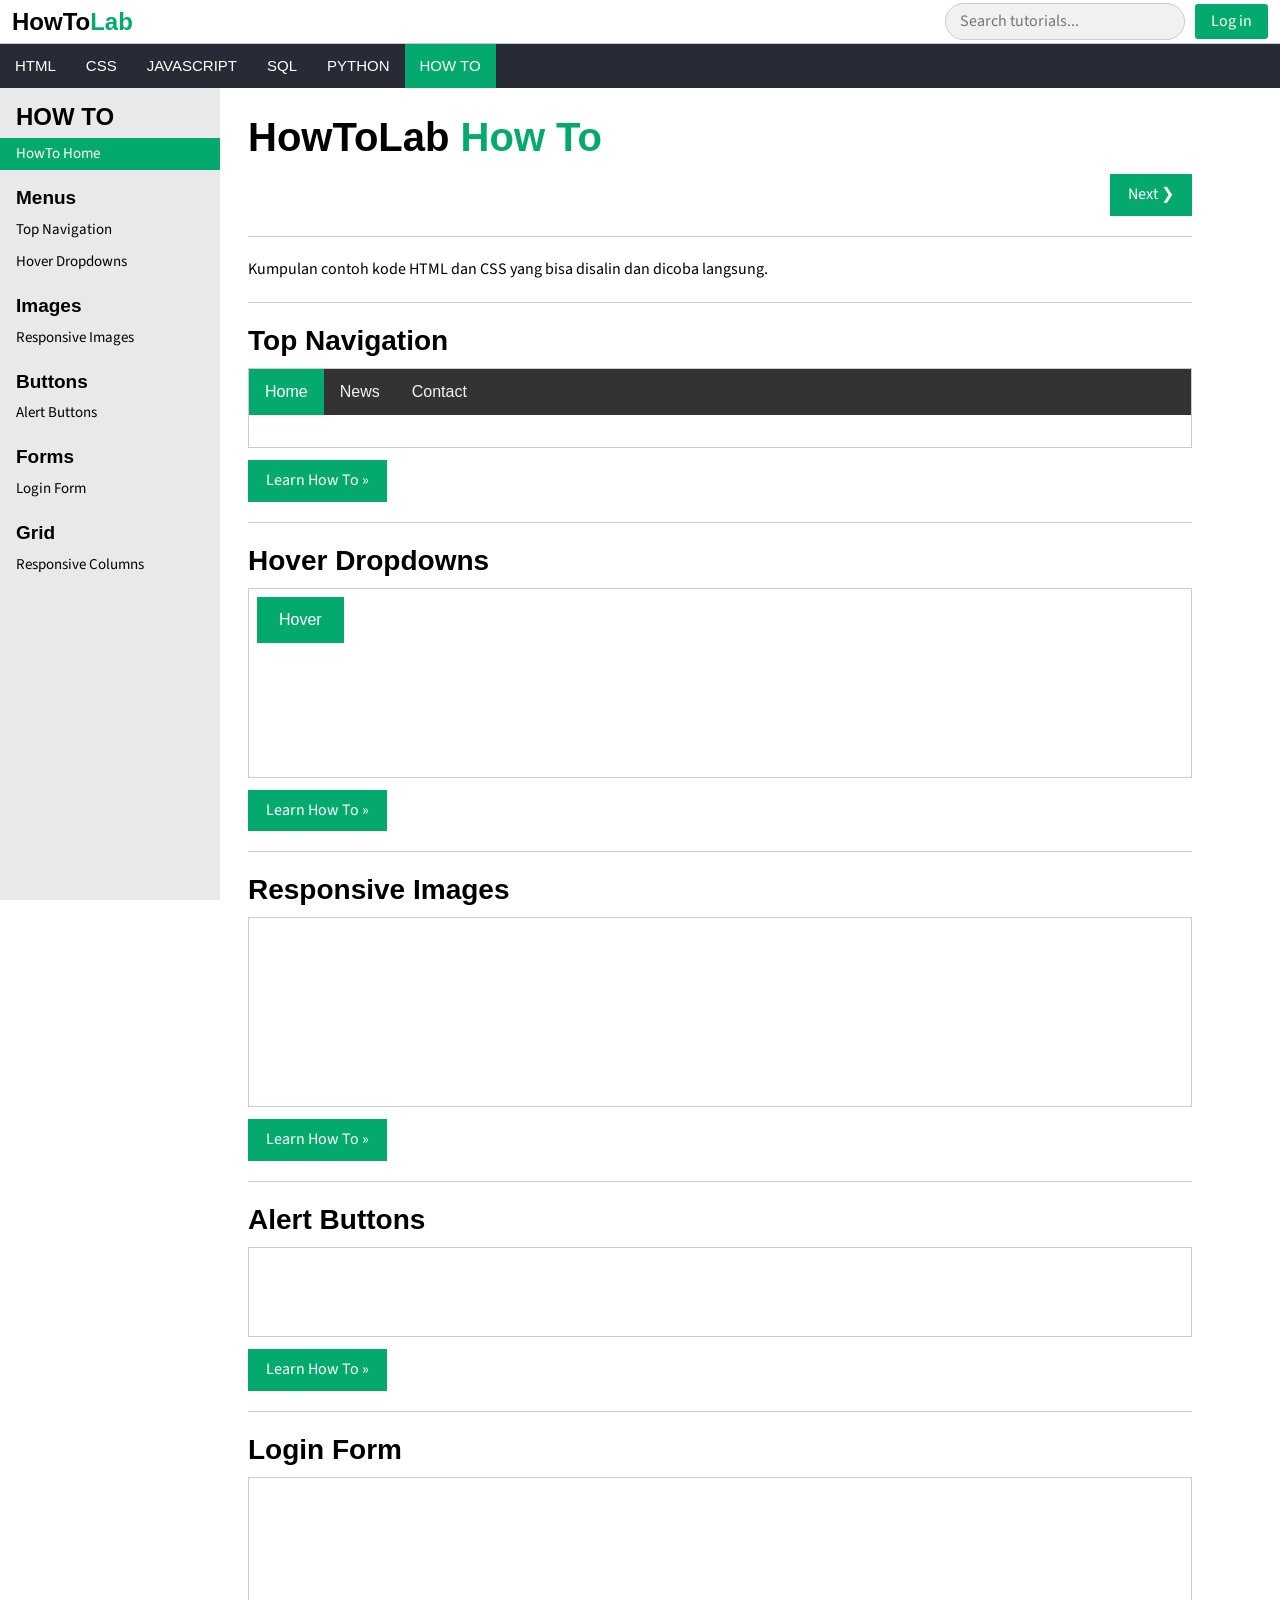
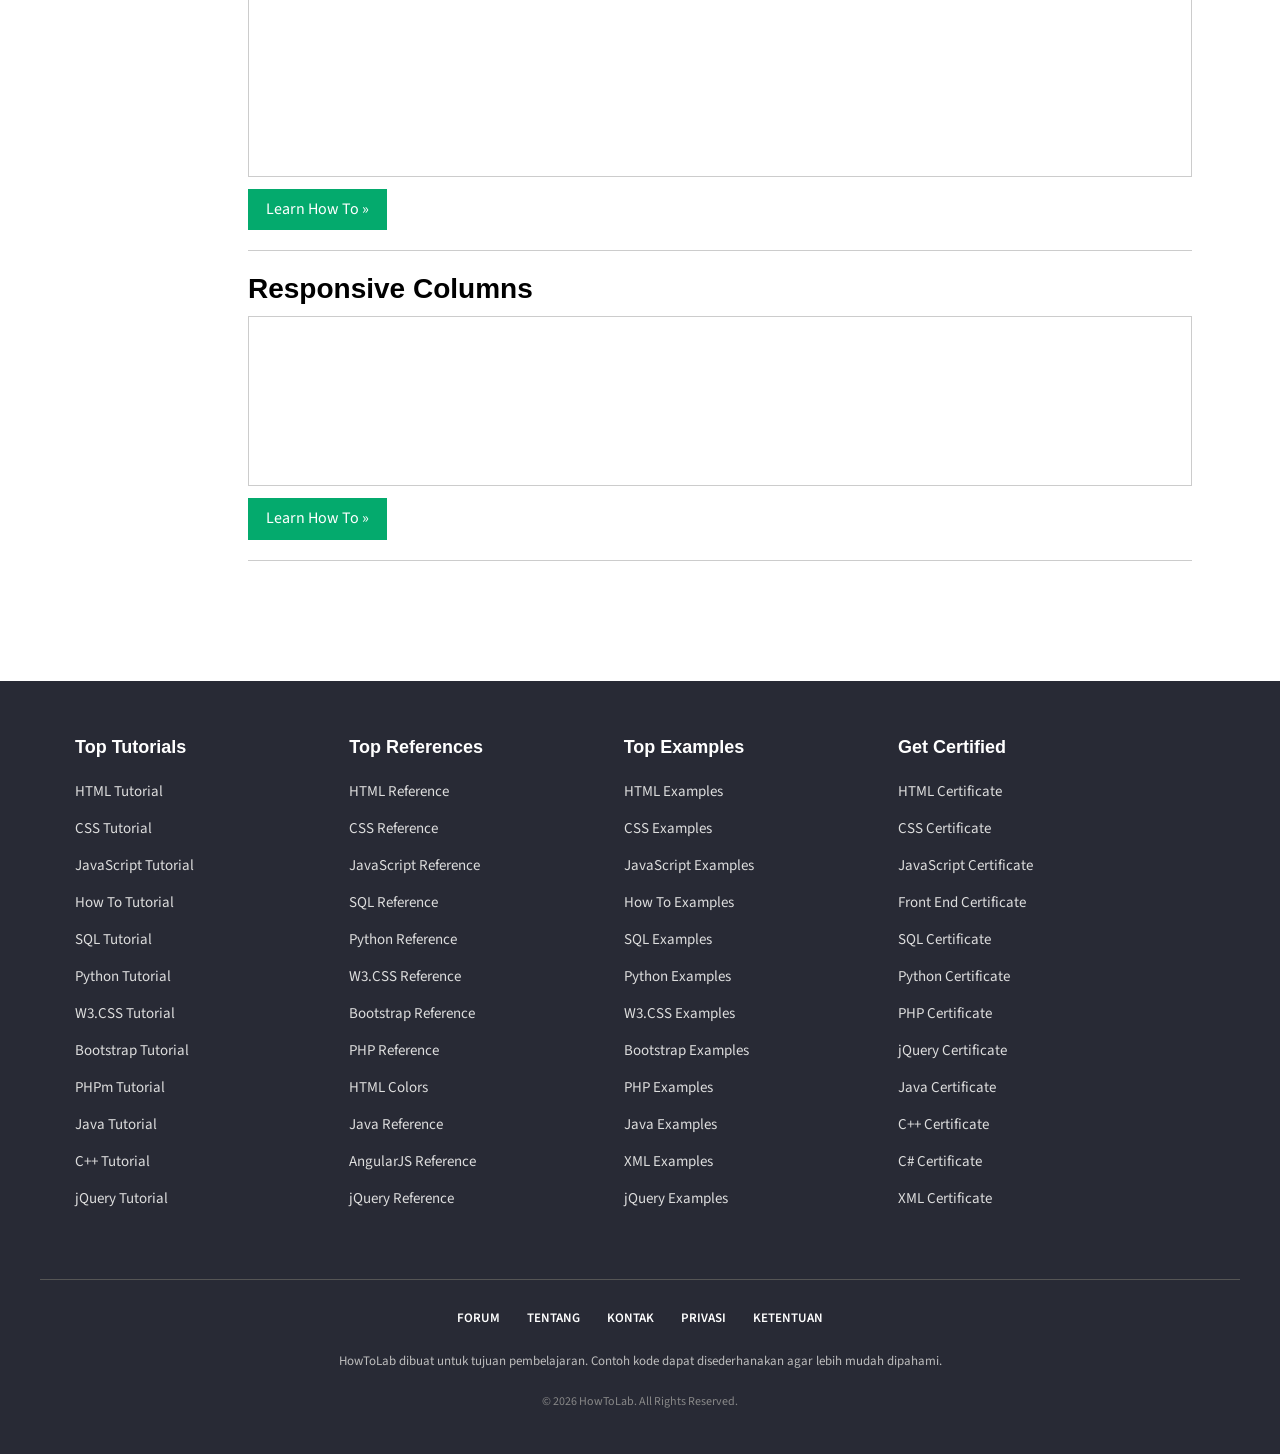
==== w3-howto-website/index.html @ 593ef673 "First File" ====
<!DOCTYPE html>
<html lang="id">
<head>
<meta charset="UTF-8">
<meta name="viewport" content="width=device-width, initial-scale=1">
<title>How To - HowToLab</title>
<link href="https://fonts.googleapis.com/css2?family=Source+Sans+Pro:wght@400;600;700&display=swap" rel="stylesheet">
<link rel="stylesheet" href="css/style.css">
</head>
<body>
<header class="topbar">
  <div class="brand-row">
    <button id="menuBtn" type="button" aria-label="Buka menu" aria-expanded="false">&#9776;</button>
    <a class="logo" href="index.html">HowTo<span>Lab</span></a>
    <input id="search" class="search" type="search" placeholder="Search tutorials..." aria-label="Search tutorials">
    <a class="login" href="pages/forms.html">Log in</a>
  </div>
  <nav class="nav-row" aria-label="Kategori"><a href="https://www.w3schools.com/html/" target="_blank" rel="noopener">HTML</a><a href="https://www.w3schools.com/css/" target="_blank" rel="noopener">CSS</a><a href="https://www.w3schools.com/js/" target="_blank" rel="noopener">JavaScript</a><a href="https://www.w3schools.com/sql/" target="_blank" rel="noopener">SQL</a><a href="https://www.w3schools.com/python/" target="_blank" rel="noopener">Python</a><a class="active" href="index.html">How To</a></nav>
</header>
<div class="layout">
<aside class="sidebar" aria-label="Daftar tutorial">
  <h2>HOW TO</h2>
  <a href="index.html" class=active>HowTo Home</a>
  <h3>Menus</h3>
  <a href="pages/navigation.html">Top Navigation</a>
  <a href="pages/menus.html">Hover Dropdowns</a>
  <h3>Images</h3>
  <a href="pages/images.html">Responsive Images</a>
  <h3>Buttons</h3>
  <a href="pages/buttons.html">Alert Buttons</a>
  <h3>Forms</h3>
  <a href="pages/forms.html">Login Form</a>
  <h3>Grid</h3>
  <a href="pages/responsive.html">Responsive Columns</a>
</aside>
<main>
<h1>HowToLab <span class="hl">How To</span></h1>
<div class="pn"><span></span><a class="btn" href="pages/navigation.html">Next &#10095;</a></div>
<hr>
<p>Kumpulan contoh kode HTML dan CSS yang bisa disalin dan dicoba langsung.</p>
<hr>
<section class="tut" data-title="Top Navigation Menus">
<h2><a href="pages/navigation.html">Top Navigation</a></h2>
<iframe sandbox="allow-scripts" title="Top Navigation" style="height:80px" loading="lazy" srcdoc="&lt;!DOCTYPE html&gt;
&lt;style&gt;
body{margin:0;font-family:Arial}
.topnav{background:#333;overflow:hidden}
.topnav a{float:left;color:#f2f2f2;padding:14px 16px;text-decoration:none}
.topnav a:hover{background:#ddd;color:#000}
.topnav a.active{background:#04AA6D;color:#fff}
&lt;/style&gt;
&lt;div class=&quot;topnav&quot;&gt;
  &lt;a class=&quot;active&quot; href=&quot;#&quot;&gt;Home&lt;/a&gt;
  &lt;a href=&quot;#&quot;&gt;News&lt;/a&gt;
  &lt;a href=&quot;#&quot;&gt;Contact&lt;/a&gt;
&lt;/div&gt;"></iframe>
<p><a class="btn" href="pages/navigation.html">Learn How To &raquo;</a></p>
<hr>
</section>
<section class="tut" data-title="Hover Dropdowns Menus">
<h2><a href="pages/menus.html">Hover Dropdowns</a></h2>
<iframe sandbox="allow-scripts" title="Hover Dropdowns" style="height:190px" loading="lazy" srcdoc="&lt;!DOCTYPE html&gt;
&lt;style&gt;
body{font-family:Arial}
.dd{position:relative;display:inline-block}
.dd button{background:#04AA6D;color:#fff;padding:14px 22px;border:0;font-size:16px}
.dd-menu{display:none;position:absolute;background:#f1f1f1;min-width:160px}
.dd-menu a{display:block;padding:12px 16px;color:#000;text-decoration:none}
.dd-menu a:hover{background:#ddd}
.dd:hover .dd-menu{display:block}
&lt;/style&gt;
&lt;div class=&quot;dd&quot;&gt;
  &lt;button&gt;Hover&lt;/button&gt;
  &lt;div class=&quot;dd-menu&quot;&gt;
    &lt;a href=&quot;#&quot;&gt;Link 1&lt;/a&gt;
    &lt;a href=&quot;#&quot;&gt;Link 2&lt;/a&gt;
    &lt;a href=&quot;#&quot;&gt;Link 3&lt;/a&gt;
  &lt;/div&gt;
&lt;/div&gt;"></iframe>
<p><a class="btn" href="pages/menus.html">Learn How To &raquo;</a></p>
<hr>
</section>
<section class="tut" data-title="Responsive Images Images">
<h2><a href="pages/images.html">Responsive Images</a></h2>
<iframe sandbox="allow-scripts" title="Responsive Images" style="height:190px" loading="lazy" srcdoc="&lt;!DOCTYPE html&gt;
&lt;style&gt;
.gallery{display:flex;flex-wrap:wrap;gap:8px}
.gallery img{flex:1 1 150px;max-width:100%;height:auto;border-radius:4px}
.gallery img:hover{opacity:.8}
&lt;/style&gt;
&lt;div class=&quot;gallery&quot;&gt;
  &lt;img src=&quot;data:image/svg+xml,%3Csvg xmlns=&#x27;http://www.w3.org/2000/svg&#x27; width=&#x27;300&#x27; height=&#x27;200&#x27;%3E%3Crect width=&#x27;300&#x27; height=&#x27;200&#x27; fill=&#x27;%2304AA6D&#x27;/%3E%3C/svg%3E&quot; alt=&quot;Hijau&quot;&gt;
  &lt;img src=&quot;data:image/svg+xml,%3Csvg xmlns=&#x27;http://www.w3.org/2000/svg&#x27; width=&#x27;300&#x27; height=&#x27;200&#x27;%3E%3Crect width=&#x27;300&#x27; height=&#x27;200&#x27; fill=&#x27;%232196F3&#x27;/%3E%3C/svg%3E&quot; alt=&quot;Biru&quot;&gt;
  &lt;img src=&quot;data:image/svg+xml,%3Csvg xmlns=&#x27;http://www.w3.org/2000/svg&#x27; width=&#x27;300&#x27; height=&#x27;200&#x27;%3E%3Crect width=&#x27;300&#x27; height=&#x27;200&#x27; fill=&#x27;%23ff9800&#x27;/%3E%3C/svg%3E&quot; alt=&quot;Oranye&quot;&gt;
&lt;/div&gt;"></iframe>
<p><a class="btn" href="pages/images.html">Learn How To &raquo;</a></p>
<hr>
</section>
<section class="tut" data-title="Alert Buttons Buttons">
<h2><a href="pages/buttons.html">Alert Buttons</a></h2>
<iframe sandbox="allow-scripts" title="Alert Buttons" style="height:90px" loading="lazy" srcdoc="&lt;!DOCTYPE html&gt;
&lt;style&gt;
.btn{border:0;color:#fff;padding:14px 28px;font-size:16px;cursor:pointer;border-radius:3px}
.success{background:#04AA6D}
.info{background:#2196F3}
.warning{background:#ff9800}
.danger{background:#f44336}
.default{background:#e7e7e7;color:#000}
.btn:hover{opacity:.8}
&lt;/style&gt;
&lt;button class=&quot;btn success&quot;&gt;Success&lt;/button&gt;
&lt;button class=&quot;btn info&quot;&gt;Info&lt;/button&gt;
&lt;button class=&quot;btn warning&quot;&gt;Warning&lt;/button&gt;
&lt;button class=&quot;btn danger&quot;&gt;Danger&lt;/button&gt;
&lt;button class=&quot;btn default&quot;&gt;Default&lt;/button&gt;"></iframe>
<p><a class="btn" href="pages/buttons.html">Learn How To &raquo;</a></p>
<hr>
</section>
<section class="tut" data-title="Login Form Forms">
<h2><a href="pages/forms.html">Login Form</a></h2>
<iframe sandbox="allow-scripts" title="Login Form" style="height:300px" loading="lazy" srcdoc="&lt;!DOCTYPE html&gt;
&lt;style&gt;
form{max-width:320px;font-family:Arial}
input{width:100%;padding:12px;margin:6px 0 12px;border:1px solid #ccc;box-sizing:border-box}
button{width:100%;background:#04AA6D;color:#fff;padding:14px;border:0;cursor:pointer}
button:hover{opacity:.8}
&lt;/style&gt;
&lt;form onsubmit=&quot;return false&quot;&gt;
  &lt;label&gt;Username&lt;/label&gt;
  &lt;input type=&quot;text&quot; placeholder=&quot;Enter Username&quot;&gt;
  &lt;label&gt;Password&lt;/label&gt;
  &lt;input type=&quot;password&quot; placeholder=&quot;Enter Password&quot;&gt;
  &lt;button&gt;Login&lt;/button&gt;
&lt;/form&gt;"></iframe>
<p><a class="btn" href="pages/forms.html">Learn How To &raquo;</a></p>
<hr>
</section>
<section class="tut" data-title="Responsive Columns Grid">
<h2><a href="pages/responsive.html">Responsive Columns</a></h2>
<iframe sandbox="allow-scripts" title="Responsive Columns" style="height:170px" loading="lazy" srcdoc="&lt;!DOCTYPE html&gt;
&lt;style&gt;
.row{display:flex;flex-wrap:wrap;gap:8px;font-family:Arial}
.col{flex:1 1 200px;background:#04AA6D;color:#fff;padding:24px;text-align:center}
@media (max-width:500px){.col{flex-basis:100%}}
&lt;/style&gt;
&lt;div class=&quot;row&quot;&gt;
  &lt;div class=&quot;col&quot;&gt;Column 1&lt;/div&gt;
  &lt;div class=&quot;col&quot;&gt;Column 2&lt;/div&gt;
  &lt;div class=&quot;col&quot;&gt;Column 3&lt;/div&gt;
&lt;/div&gt;"></iframe>
<p><a class="btn" href="pages/responsive.html">Learn How To &raquo;</a></p>
<hr>
</section>
<p id="none" hidden>Tidak ada tutorial yang cocok dengan pencarian Anda.</p>
</main>
</div>
<footer>
  <footer class="main-footer">
  
    <div class="footer-container">
  
      <!-- Kolom 1 -->
      <div class="footer-column">
        <h3>Top Tutorials</h3>
        <a href="#">HTML Tutorial</a>
        <a href="#">CSS Tutorial</a>
        <a href="#">JavaScript Tutorial</a>
        <a href="#">How To Tutorial</a>
        <a href="#">SQL Tutorial</a>
        <a href="#">Python Tutorial</a>
        <a href="#">W3.CSS Tutorial</a>
        <a href="#">Bootstrap Tutorial</a>
        <a href="#">PHPm Tutorial</a>
        <a href="#">Java Tutorial</a>
        <a href="#">C++ Tutorial</a>
        <a href="#">jQuery Tutorial</a>
      </div>
  
      <!-- Kolom 2 -->
      <div class="footer-column">
        <h3>Top References</h3>
        <a href="#">HTML Reference</a>
        <a href="#">CSS Reference</a>
        <a href="#">JavaScript Reference</a>
        <a href="#">SQL Reference</a>
        <a href="#">Python Reference</a>
        <a href="#">W3.CSS Reference</a>
        <a href="#">Bootstrap Reference</a>
        <a href="#">PHP Reference</a>
        <a href="#">HTML Colors</a>
        <a href="#">Java Reference</a>
        <a href="#">AngularJS Reference</a>
        <a href="#">jQuery Reference</a>
      </div>
  
      <!-- Kolom 3 -->
      <div class="footer-column">
        <h3>Top Examples</h3>
        <a href="#">HTML Examples</a>
        <a href="#">CSS Examples</a>
        <a href="#">JavaScript Examples</a>
        <a href="#">How To Examples</a>
        <a href="#">SQL Examples</a>
        <a href="#">Python Examples</a>
        <a href="#">W3.CSS Examples</a>
        <a href="#">Bootstrap Examples</a>
        <a href="#">PHP Examples</a>
        <a href="#">Java Examples</a>
        <a href="#">XML Examples</a>
        <a href="#">jQuery Examples</a>
      </div>
  
      <!-- Kolom 4 -->
      <div class="footer-column about-column">
        <h3>Get Certified</h3>
        <a href="#">HTML Certificate</a>
        <a href="#">CSS Certificate</a>
        <a href="#">JavaScript Certificate </a>
        <a href="#">Front End Certificate</a>
        <a href="#">SQL Certificate</a>
        <a href="#">Python Certificate</a>
        <a href="#">PHP Certificate</a>
        <a href="#">jQuery Certificate</a>
        <a href="#">Java Certificate</a>
        <a href="#">C++ Certificate</a>
        <a href="#">C# Certificate</a>
        <a href="#">XML Certificate</a>
        </div>
      </div>
  
    </div>
  
  
    <!-- Footer bawah -->
    <div class="footer-bottom">
  
      <div class="footer-links">
        <a href="#">FORUM</a>
        <a href="#">TENTANG</a>
        <a href="#">KONTAK</a>
        <a href="#">PRIVASI</a>
        <a href="#">KETENTUAN</a>
      </div>
  
      <p>
        HowToLab dibuat untuk tujuan pembelajaran.
        Contoh kode dapat disederhanakan agar lebih mudah dipahami.
      </p>
  
      <p class="copyright">
        © 2026 HowToLab. All Rights Reserved.
      </p>
  
    </div>
  
  </footer>
</footer>
<script src="js/script.js"></script>
</body>
</html>
---- w3-howto-website/css/style.css ----
/* ===== Variabel desain (ubah di sini) ===== */
:root{
  --green:#04AA6D; --dark:#282A35; --gray:#E7E9EB; --border:#ccc;
  --bar-h:44px; --side-w:220px;
  --font:"Source Sans Pro",Verdana,sans-serif;
  --head:"Segoe UI",Arial,sans-serif;
  --mono:Consolas,"Courier New",monospace;
}
*{box-sizing:border-box}
[hidden]{display:none!important}
body{margin:0;font:16px/1.6 var(--font);color:#000;background:#fff}
a{color:var(--green)}
h1,h2,h3{font-family:var(--head);line-height:1.25}
h1{font-size:40px;margin:16px 0 12px}
h2{font-size:28px;margin:20px 0 10px}
h3{font-size:20px;margin:12px 0 8px}
h2 a{color:#000;text-decoration:none}
hr{border:0;border-top:1px solid var(--border);margin:20px 0}
.hl{color:var(--green)}

/* ===== Header: baris logo + navbar gelap ===== */
.topbar{position:sticky;top:0;z-index:50}
.brand-row{display:flex;align-items:center;gap:10px;height:var(--bar-h);padding:0 12px;background:#fff;border-bottom:1px solid var(--border)}
.logo{font:700 24px var(--head);color:#000;text-decoration:none}
.logo span{color:var(--green)}
#menuBtn{display:none;background:none;border:0;font-size:24px;cursor:pointer;padding:4px 8px}
.search{margin-left:auto;width:240px;padding:5px 14px;border:1px solid var(--border);border-radius:20px;background:#f1f1f1;font:inherit}
.search:focus{outline:2px solid var(--green);background:#fff}
.login{background:var(--green);color:#fff;padding:5px 16px;text-decoration:none;border-radius:3px}
.login:hover{background:#000}
.nav-row{display:flex;height:var(--bar-h);background:var(--dark);overflow-x:auto;white-space:nowrap}
.nav-row a{color:#fff;padding:0 15px;font:15px/var(--bar-h) Verdana,sans-serif;text-transform:uppercase;text-decoration:none}
.nav-row a:hover{background:#ccc;color:#000}
.nav-row a.active{background:var(--green);color:#fff}

/* ===== Layout: sidebar + konten ===== */
.layout{display:flex;align-items:flex-start}
.sidebar{flex:0 0 var(--side-w);width:var(--side-w);position:sticky;top:calc(var(--bar-h) * 2);height:calc(100vh - var(--bar-h) * 2);overflow-y:auto;background:var(--gray);padding:8px 0 24px}
.sidebar h2{margin:0;padding:6px 16px;font-size:24px}
.sidebar h3{margin:14px 0 2px;padding:2px 16px;font-size:19px}
.sidebar a{display:block;padding:4px 16px;color:#000;text-decoration:none;font-size:15px}
.sidebar a:hover{background:#ccc}
.sidebar a.active{background:var(--green);color:#fff}
main{flex:1;min-width:0;max-width:1000px;padding:8px 28px 40px}
.pn{display:flex;justify-content:space-between;gap:8px;min-height:38px}

/* ===== Tombol ===== */
.btn{display:inline-block;background:var(--green);color:#fff;border:0;padding:8px 18px;font:inherit;text-decoration:none;cursor:pointer}
.btn:hover{background:#000}

/* ===== Contoh kode ===== */
.example{background:var(--gray);padding:1px 16px 16px;margin:16px 0}
pre{margin:0 0 12px;padding:12px 16px;background:#fff;border-left:4px solid var(--green);overflow:auto;max-width:100%;font:15px/1.5 var(--mono)}
code{font-family:var(--mono)}
.editor textarea{width:100%;height:240px;padding:8px;border:1px solid var(--border);font:15px/1.4 var(--mono)}
.example iframe,.tut iframe{width:100%;border:1px solid var(--border);background:#fff;display:block}
.tut p{margin:12px 0 0}

/* ===== Footer ===== */
/* ================================
   FOOTER
================================ */

.main-footer {
  background: #282a35;
  color: #f1f1f1;
  margin-top: 60px;
  padding-top: 55px;
}


/* Container utama */

.footer-container {
  max-width: 1200px;
  margin: auto;
  padding: 0 35px 55px;

  display: grid;
  grid-template-columns:
    1fr 1fr 1fr 1.4fr;

  gap: 55px;
}


/* Judul kolom */

.footer-column h3 {
  font-size: 18px;
  font-weight: 700;
  margin: 0 0 22px;
  color: #ffffff;
}


/* Link */

.footer-column a {
  display: block;

  color: #dddddd;
  text-decoration: none;

  font-size: 15px;

  margin-bottom: 13px;

  transition: 0.2s;
}


.footer-column a:hover {
  color: #04aa6d;
  text-decoration: underline;
}


/* Tentang */

.about-column p {
  color: #d5d5d5;

  font-size: 15px;

  line-height: 1.7;

  margin: 0;

  max-width: 330px;
}


/* Social media */

.social-links {
  display: flex;

  gap: 10px;

  margin-top: 25px;
}


.social-links a {
  width: 38px;
  height: 38px;

  display: flex;
  align-items: center;
  justify-content: center;

  background: #3a3d4a;

  border-radius: 4px;

  color: white;

  font-size: 18px;

  margin: 0;

  text-decoration: none;
}


.social-links a:hover {
  background: #04aa6d;

  color: white;

  text-decoration: none;
}


/* Garis */

.footer-bottom {
  border-top: 1px solid #555;

  max-width: 1200px;

  margin: auto;

  padding: 25px 35px 35px;

  text-align: center;
}


/* Link bagian bawah */

.footer-links {
  margin-bottom: 20px;
}


.footer-links a {
  color: #ffffff;

  font-size: 13px;

  text-decoration: none;

  margin: 0 12px;

  font-weight: 600;
}


.footer-links a:hover {
  color: #04aa6d;
}


/* Deskripsi */

.footer-bottom p {
  color: #bdbdbd;

  font-size: 13px;

  line-height: 1.6;

  margin: 8px auto;

  max-width: 750px;
}


/* Copyright */

.footer-bottom .copyright {
  margin-top: 20px;

  color: #888;

  font-size: 12px;
}


/* ================================
   RESPONSIVE
================================ */

@media (max-width: 900px) {

  .footer-container {
    grid-template-columns: 1fr 1fr;

    gap: 40px;
  }

}


@media (max-width: 600px) {

  .footer-container {
    grid-template-columns: 1fr;

    padding-left: 25px;
    padding-right: 25px;
  }


  .footer-bottom {
    padding-left: 20px;
    padding-right: 20px;
  }


  .footer-links a {
    display: inline-block;

    margin: 5px 8px;
  }

}

/* ===== Responsif (tablet & smartphone) ===== */
@media (max-width:768px){
  #menuBtn{display:block}
  .search{width:140px}
  .login{display:none}
  .sidebar{position:fixed;top:calc(var(--bar-h) * 2);bottom:0;left:-100%;height:auto;width:80%;max-width:300px;z-index:40;transition:left .2s}
  .menu-open .sidebar{left:0}
  main{padding:8px 16px 32px}
  h1{font-size:32px}
  .btn{padding:10px 16px}
}
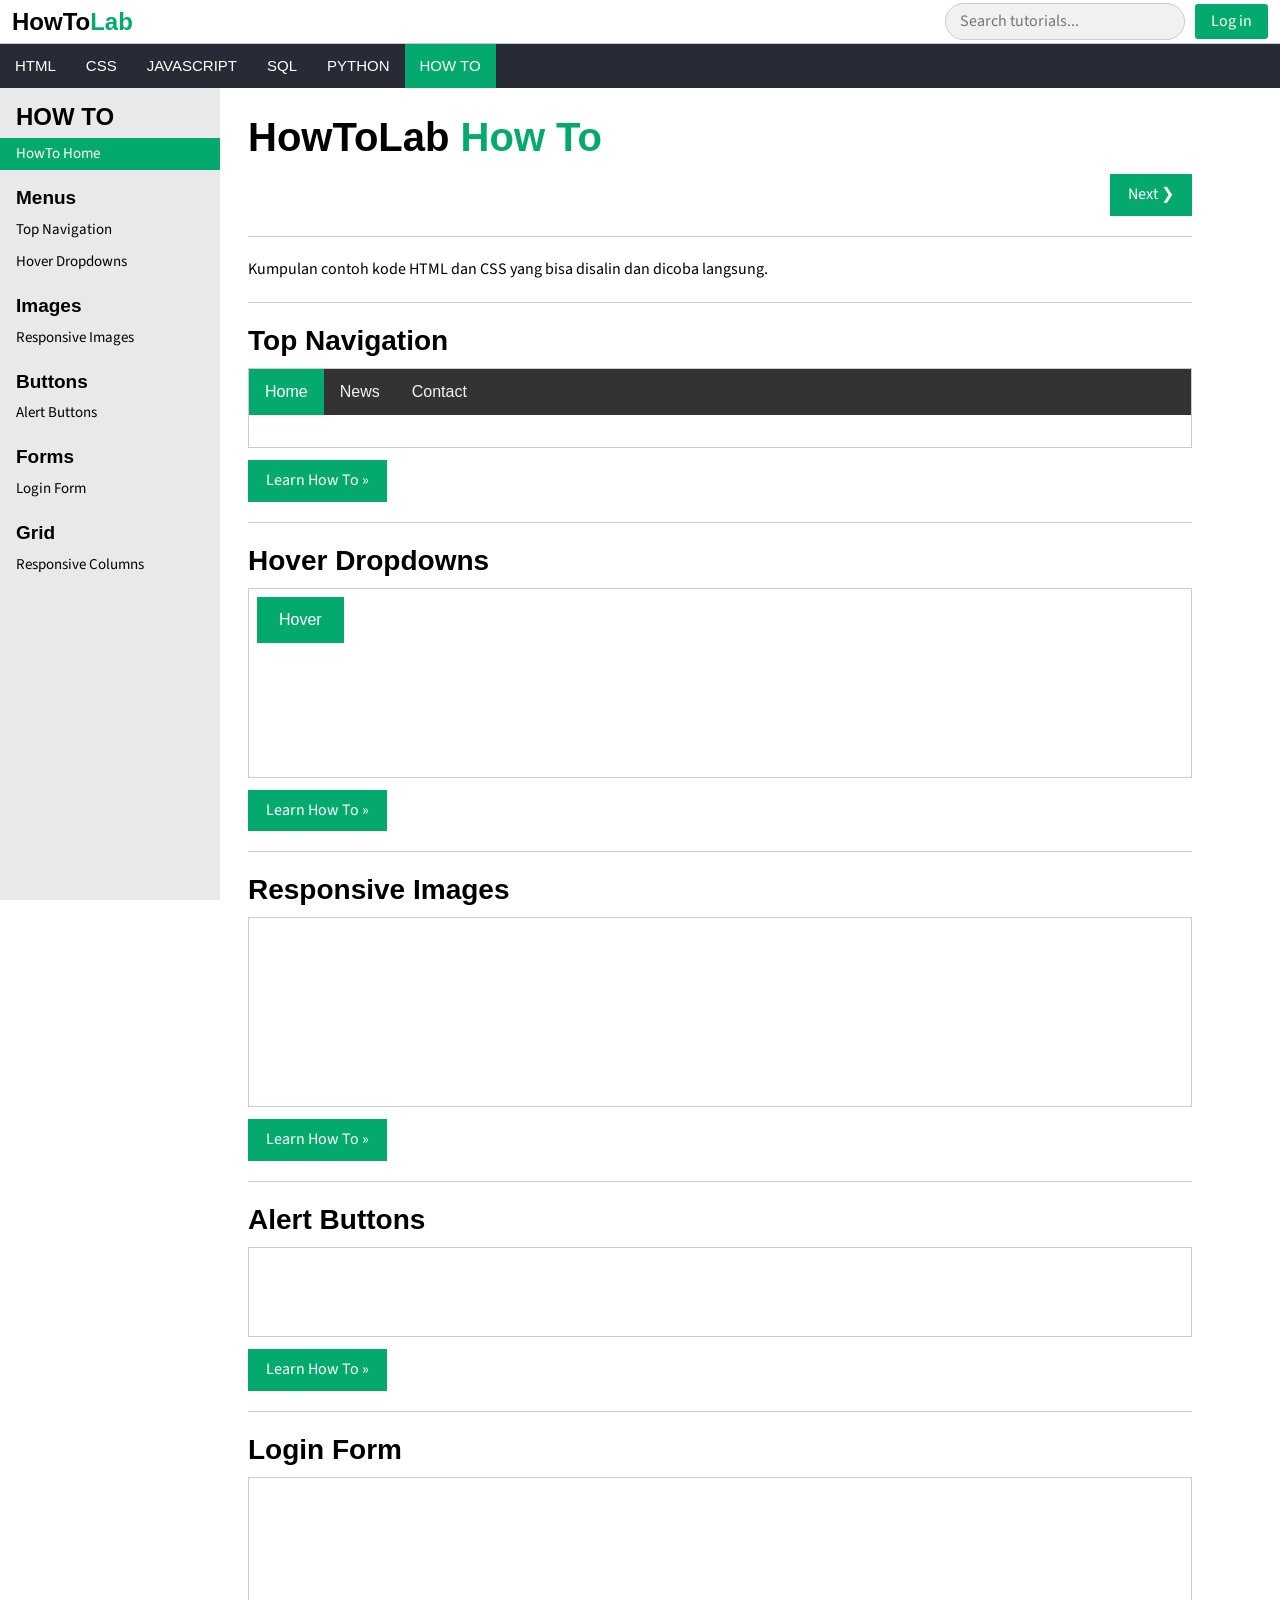
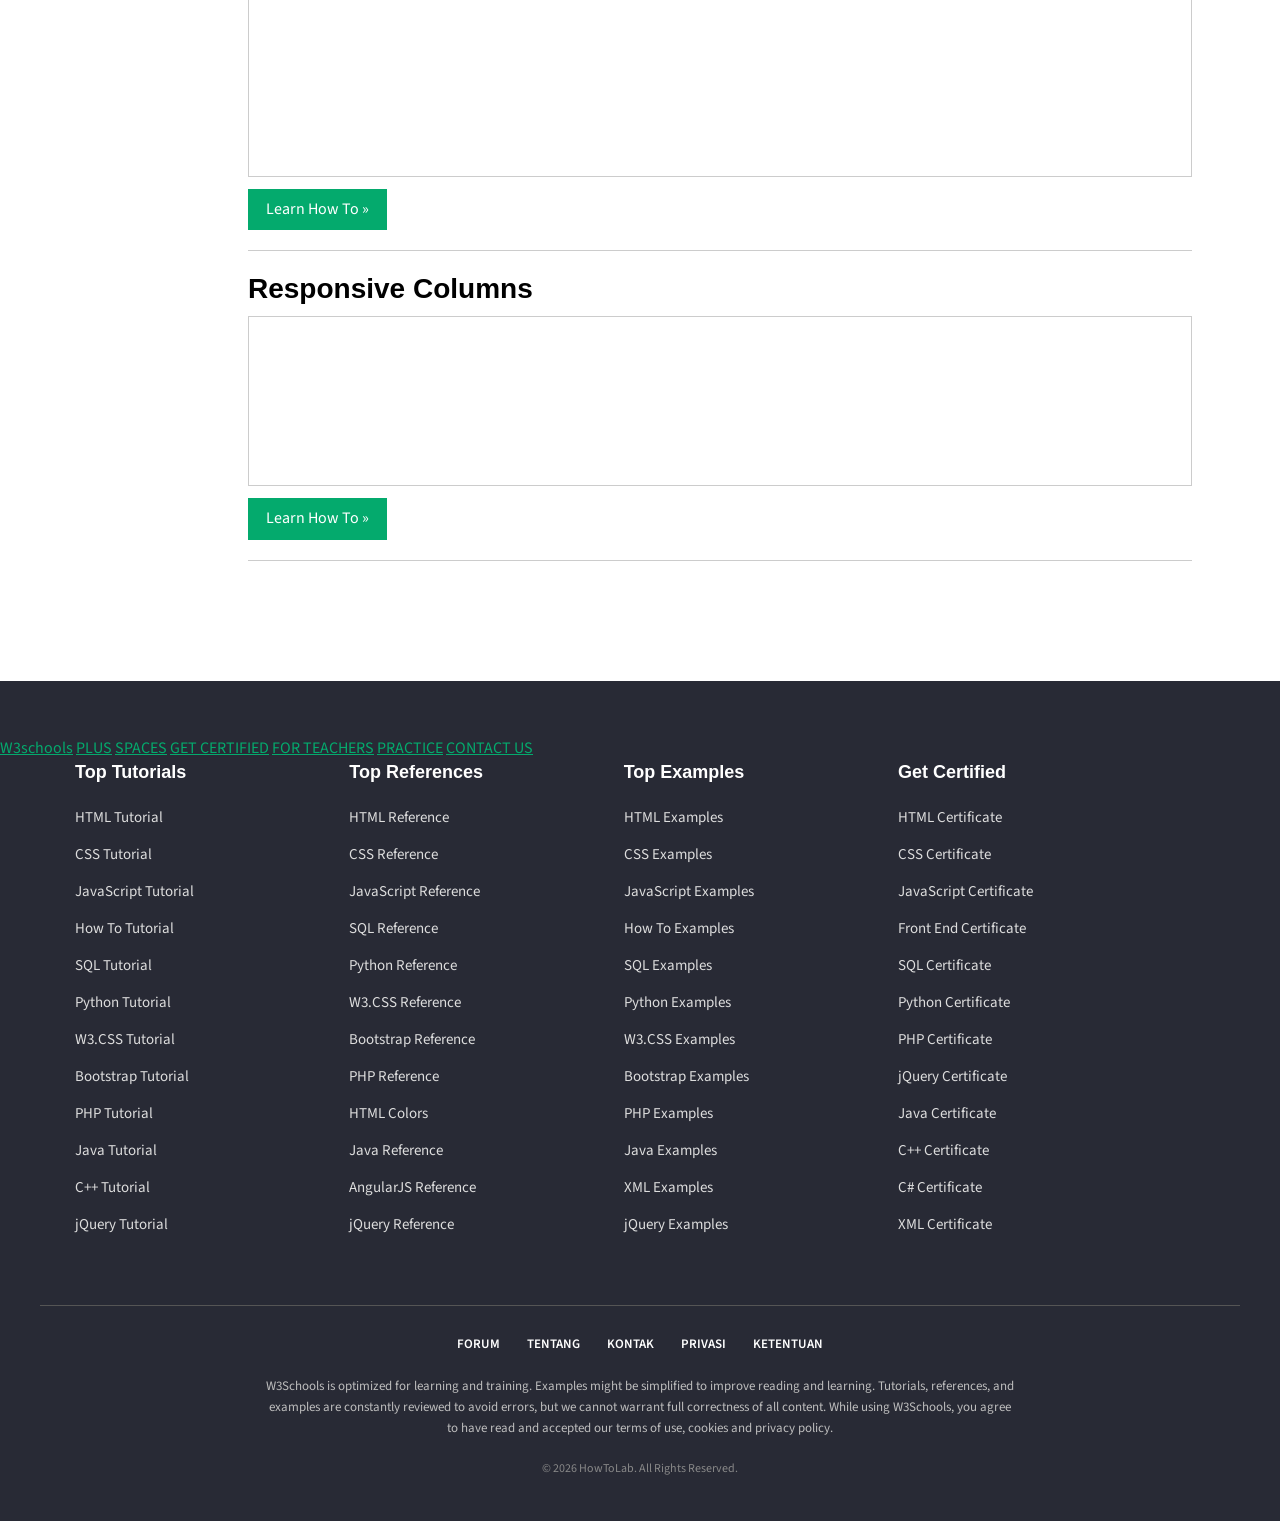
==== commit 0d3b893c: "perubahan footer" ====
--- a/w3-howto-website/index.html
+++ b/w3-howto-website/index.html
@@ -1,47 +1,54 @@
 <!DOCTYPE html>
 <html lang="id">
+
 <head>
-<meta charset="UTF-8">
-<meta name="viewport" content="width=device-width, initial-scale=1">
-<title>How To - HowToLab</title>
-<link href="https://fonts.googleapis.com/css2?family=Source+Sans+Pro:wght@400;600;700&display=swap" rel="stylesheet">
-<link rel="stylesheet" href="css/style.css">
+  <meta charset="UTF-8">
+  <meta name="viewport" content="width=device-width, initial-scale=1">
+  <title>How To - HowToLab</title>
+  <link href="https://fonts.googleapis.com/css2?family=Source+Sans+Pro:wght@400;600;700&display=swap" rel="stylesheet">
+  <link rel="stylesheet" href="css/style.css">
 </head>
+
 <body>
-<header class="topbar">
-  <div class="brand-row">
-    <button id="menuBtn" type="button" aria-label="Buka menu" aria-expanded="false">&#9776;</button>
-    <a class="logo" href="index.html">HowTo<span>Lab</span></a>
-    <input id="search" class="search" type="search" placeholder="Search tutorials..." aria-label="Search tutorials">
-    <a class="login" href="pages/forms.html">Log in</a>
-  </div>
-  <nav class="nav-row" aria-label="Kategori"><a href="https://www.w3schools.com/html/" target="_blank" rel="noopener">HTML</a><a href="https://www.w3schools.com/css/" target="_blank" rel="noopener">CSS</a><a href="https://www.w3schools.com/js/" target="_blank" rel="noopener">JavaScript</a><a href="https://www.w3schools.com/sql/" target="_blank" rel="noopener">SQL</a><a href="https://www.w3schools.com/python/" target="_blank" rel="noopener">Python</a><a class="active" href="index.html">How To</a></nav>
-</header>
-<div class="layout">
-<aside class="sidebar" aria-label="Daftar tutorial">
-  <h2>HOW TO</h2>
-  <a href="index.html" class=active>HowTo Home</a>
-  <h3>Menus</h3>
-  <a href="pages/navigation.html">Top Navigation</a>
-  <a href="pages/menus.html">Hover Dropdowns</a>
-  <h3>Images</h3>
-  <a href="pages/images.html">Responsive Images</a>
-  <h3>Buttons</h3>
-  <a href="pages/buttons.html">Alert Buttons</a>
-  <h3>Forms</h3>
-  <a href="pages/forms.html">Login Form</a>
-  <h3>Grid</h3>
-  <a href="pages/responsive.html">Responsive Columns</a>
-</aside>
-<main>
-<h1>HowToLab <span class="hl">How To</span></h1>
-<div class="pn"><span></span><a class="btn" href="pages/navigation.html">Next &#10095;</a></div>
-<hr>
-<p>Kumpulan contoh kode HTML dan CSS yang bisa disalin dan dicoba langsung.</p>
-<hr>
-<section class="tut" data-title="Top Navigation Menus">
-<h2><a href="pages/navigation.html">Top Navigation</a></h2>
-<iframe sandbox="allow-scripts" title="Top Navigation" style="height:80px" loading="lazy" srcdoc="&lt;!DOCTYPE html&gt;
+  <header class="topbar">
+    <div class="brand-row">
+      <button id="menuBtn" type="button" aria-label="Buka menu" aria-expanded="false">&#9776;</button>
+      <a class="logo" href="index.html">HowTo<span>Lab</span></a>
+      <input id="search" class="search" type="search" placeholder="Search tutorials..." aria-label="Search tutorials">
+      <a class="login" href="pages/forms.html">Log in</a>
+    </div>
+    <nav class="nav-row" aria-label="Kategori"><a href="https://www.w3schools.com/html/" target="_blank"
+        rel="noopener">HTML</a><a href="https://www.w3schools.com/css/" target="_blank" rel="noopener">CSS</a><a
+        href="https://www.w3schools.com/js/" target="_blank" rel="noopener">JavaScript</a><a
+        href="https://www.w3schools.com/sql/" target="_blank" rel="noopener">SQL</a><a
+        href="https://www.w3schools.com/python/" target="_blank" rel="noopener">Python</a><a class="active"
+        href="index.html">How To</a></nav>
+  </header>
+  <div class="layout">
+    <aside class="sidebar" aria-label="Daftar tutorial">
+      <h2>HOW TO</h2>
+      <a href="index.html" class=active>HowTo Home</a>
+      <h3>Menus</h3>
+      <a href="pages/navigation.html">Top Navigation</a>
+      <a href="pages/menus.html">Hover Dropdowns</a>
+      <h3>Images</h3>
+      <a href="pages/images.html">Responsive Images</a>
+      <h3>Buttons</h3>
+      <a href="pages/buttons.html">Alert Buttons</a>
+      <h3>Forms</h3>
+      <a href="pages/forms.html">Login Form</a>
+      <h3>Grid</h3>
+      <a href="pages/responsive.html">Responsive Columns</a>
+    </aside>
+    <main>
+      <h1>HowToLab <span class="hl">How To</span></h1>
+      <div class="pn"><span></span><a class="btn" href="pages/navigation.html">Next &#10095;</a></div>
+      <hr>
+      <p>Kumpulan contoh kode HTML dan CSS yang bisa disalin dan dicoba langsung.</p>
+      <hr>
+      <section class="tut" data-title="Top Navigation Menus">
+        <h2><a href="pages/navigation.html">Top Navigation</a></h2>
+        <iframe sandbox="allow-scripts" title="Top Navigation" style="height:80px" loading="lazy" srcdoc="&lt;!DOCTYPE html&gt;
 &lt;style&gt;
 body{margin:0;font-family:Arial}
 .topnav{background:#333;overflow:hidden}
@@ -54,12 +61,12 @@
   &lt;a href=&quot;#&quot;&gt;News&lt;/a&gt;
   &lt;a href=&quot;#&quot;&gt;Contact&lt;/a&gt;
 &lt;/div&gt;"></iframe>
-<p><a class="btn" href="pages/navigation.html">Learn How To &raquo;</a></p>
-<hr>
-</section>
-<section class="tut" data-title="Hover Dropdowns Menus">
-<h2><a href="pages/menus.html">Hover Dropdowns</a></h2>
-<iframe sandbox="allow-scripts" title="Hover Dropdowns" style="height:190px" loading="lazy" srcdoc="&lt;!DOCTYPE html&gt;
+        <p><a class="btn" href="pages/navigation.html">Learn How To &raquo;</a></p>
+        <hr>
+      </section>
+      <section class="tut" data-title="Hover Dropdowns Menus">
+        <h2><a href="pages/menus.html">Hover Dropdowns</a></h2>
+        <iframe sandbox="allow-scripts" title="Hover Dropdowns" style="height:190px" loading="lazy" srcdoc="&lt;!DOCTYPE html&gt;
 &lt;style&gt;
 body{font-family:Arial}
 .dd{position:relative;display:inline-block}
@@ -77,12 +84,12 @@
     &lt;a href=&quot;#&quot;&gt;Link 3&lt;/a&gt;
   &lt;/div&gt;
 &lt;/div&gt;"></iframe>
-<p><a class="btn" href="pages/menus.html">Learn How To &raquo;</a></p>
-<hr>
-</section>
-<section class="tut" data-title="Responsive Images Images">
-<h2><a href="pages/images.html">Responsive Images</a></h2>
-<iframe sandbox="allow-scripts" title="Responsive Images" style="height:190px" loading="lazy" srcdoc="&lt;!DOCTYPE html&gt;
+        <p><a class="btn" href="pages/menus.html">Learn How To &raquo;</a></p>
+        <hr>
+      </section>
+      <section class="tut" data-title="Responsive Images Images">
+        <h2><a href="pages/images.html">Responsive Images</a></h2>
+        <iframe sandbox="allow-scripts" title="Responsive Images" style="height:190px" loading="lazy" srcdoc="&lt;!DOCTYPE html&gt;
 &lt;style&gt;
 .gallery{display:flex;flex-wrap:wrap;gap:8px}
 .gallery img{flex:1 1 150px;max-width:100%;height:auto;border-radius:4px}
@@ -93,12 +100,12 @@
   &lt;img src=&quot;data:image/svg+xml,%3Csvg xmlns=&#x27;http://www.w3.org/2000/svg&#x27; width=&#x27;300&#x27; height=&#x27;200&#x27;%3E%3Crect width=&#x27;300&#x27; height=&#x27;200&#x27; fill=&#x27;%232196F3&#x27;/%3E%3C/svg%3E&quot; alt=&quot;Biru&quot;&gt;
   &lt;img src=&quot;data:image/svg+xml,%3Csvg xmlns=&#x27;http://www.w3.org/2000/svg&#x27; width=&#x27;300&#x27; height=&#x27;200&#x27;%3E%3Crect width=&#x27;300&#x27; height=&#x27;200&#x27; fill=&#x27;%23ff9800&#x27;/%3E%3C/svg%3E&quot; alt=&quot;Oranye&quot;&gt;
 &lt;/div&gt;"></iframe>
-<p><a class="btn" href="pages/images.html">Learn How To &raquo;</a></p>
-<hr>
-</section>
-<section class="tut" data-title="Alert Buttons Buttons">
-<h2><a href="pages/buttons.html">Alert Buttons</a></h2>
-<iframe sandbox="allow-scripts" title="Alert Buttons" style="height:90px" loading="lazy" srcdoc="&lt;!DOCTYPE html&gt;
+        <p><a class="btn" href="pages/images.html">Learn How To &raquo;</a></p>
+        <hr>
+      </section>
+      <section class="tut" data-title="Alert Buttons Buttons">
+        <h2><a href="pages/buttons.html">Alert Buttons</a></h2>
+        <iframe sandbox="allow-scripts" title="Alert Buttons" style="height:90px" loading="lazy" srcdoc="&lt;!DOCTYPE html&gt;
 &lt;style&gt;
 .btn{border:0;color:#fff;padding:14px 28px;font-size:16px;cursor:pointer;border-radius:3px}
 .success{background:#04AA6D}
@@ -113,12 +120,12 @@
 &lt;button class=&quot;btn warning&quot;&gt;Warning&lt;/button&gt;
 &lt;button class=&quot;btn danger&quot;&gt;Danger&lt;/button&gt;
 &lt;button class=&quot;btn default&quot;&gt;Default&lt;/button&gt;"></iframe>
-<p><a class="btn" href="pages/buttons.html">Learn How To &raquo;</a></p>
-<hr>
-</section>
-<section class="tut" data-title="Login Form Forms">
-<h2><a href="pages/forms.html">Login Form</a></h2>
-<iframe sandbox="allow-scripts" title="Login Form" style="height:300px" loading="lazy" srcdoc="&lt;!DOCTYPE html&gt;
+        <p><a class="btn" href="pages/buttons.html">Learn How To &raquo;</a></p>
+        <hr>
+      </section>
+      <section class="tut" data-title="Login Form Forms">
+        <h2><a href="pages/forms.html">Login Form</a></h2>
+        <iframe sandbox="allow-scripts" title="Login Form" style="height:300px" loading="lazy" srcdoc="&lt;!DOCTYPE html&gt;
 &lt;style&gt;
 form{max-width:320px;font-family:Arial}
 input{width:100%;padding:12px;margin:6px 0 12px;border:1px solid #ccc;box-sizing:border-box}
@@ -132,12 +139,12 @@
   &lt;input type=&quot;password&quot; placeholder=&quot;Enter Password&quot;&gt;
   &lt;button&gt;Login&lt;/button&gt;
 &lt;/form&gt;"></iframe>
-<p><a class="btn" href="pages/forms.html">Learn How To &raquo;</a></p>
-<hr>
-</section>
-<section class="tut" data-title="Responsive Columns Grid">
-<h2><a href="pages/responsive.html">Responsive Columns</a></h2>
-<iframe sandbox="allow-scripts" title="Responsive Columns" style="height:170px" loading="lazy" srcdoc="&lt;!DOCTYPE html&gt;
+        <p><a class="btn" href="pages/forms.html">Learn How To &raquo;</a></p>
+        <hr>
+      </section>
+      <section class="tut" data-title="Responsive Columns Grid">
+        <h2><a href="pages/responsive.html">Responsive Columns</a></h2>
+        <iframe sandbox="allow-scripts" title="Responsive Columns" style="height:170px" loading="lazy" srcdoc="&lt;!DOCTYPE html&gt;
 &lt;style&gt;
 .row{display:flex;flex-wrap:wrap;gap:8px;font-family:Arial}
 .col{flex:1 1 200px;background:#04AA6D;color:#fff;padding:24px;text-align:center}
@@ -148,113 +155,126 @@
   &lt;div class=&quot;col&quot;&gt;Column 2&lt;/div&gt;
   &lt;div class=&quot;col&quot;&gt;Column 3&lt;/div&gt;
 &lt;/div&gt;"></iframe>
-<p><a class="btn" href="pages/responsive.html">Learn How To &raquo;</a></p>
-<hr>
-</section>
-<p id="none" hidden>Tidak ada tutorial yang cocok dengan pencarian Anda.</p>
-</main>
-</div>
-<footer>
-  <footer class="main-footer">
-  
-    <div class="footer-container">
-  
-      <!-- Kolom 1 -->
-      <div class="footer-column">
-        <h3>Top Tutorials</h3>
-        <a href="#">HTML Tutorial</a>
-        <a href="#">CSS Tutorial</a>
-        <a href="#">JavaScript Tutorial</a>
-        <a href="#">How To Tutorial</a>
-        <a href="#">SQL Tutorial</a>
-        <a href="#">Python Tutorial</a>
-        <a href="#">W3.CSS Tutorial</a>
-        <a href="#">Bootstrap Tutorial</a>
-        <a href="#">PHPm Tutorial</a>
-        <a href="#">Java Tutorial</a>
-        <a href="#">C++ Tutorial</a>
-        <a href="#">jQuery Tutorial</a>
+        <p><a class="btn" href="pages/responsive.html">Learn How To &raquo;</a></p>
+        <hr>
+      </section>
+      <p id="none" hidden>Tidak ada tutorial yang cocok dengan pencarian Anda.</p>
+    </main>
+  </div>
+  <footer>
+    <footer class="main-footer">
+
+
+      <!-- Tambahan Navigasi Atas Footer -->
+      <div class="footer-top-nav">
+        <a href="#" class="footer-logo">W3<span>schools</span></a>
+        <a href="#">PLUS</a>
+        <a href="#">SPACES</a>
+        <a href="#">GET CERTIFIED</a>
+        <a href="#">FOR TEACHERS</a>
+        <a href="#">PRACTICE</a>
+        <a href="#">CONTACT US</a>
       </div>
-  
-      <!-- Kolom 2 -->
-      <div class="footer-column">
-        <h3>Top References</h3>
-        <a href="#">HTML Reference</a>
-        <a href="#">CSS Reference</a>
-        <a href="#">JavaScript Reference</a>
-        <a href="#">SQL Reference</a>
-        <a href="#">Python Reference</a>
-        <a href="#">W3.CSS Reference</a>
-        <a href="#">Bootstrap Reference</a>
-        <a href="#">PHP Reference</a>
-        <a href="#">HTML Colors</a>
-        <a href="#">Java Reference</a>
-        <a href="#">AngularJS Reference</a>
-        <a href="#">jQuery Reference</a>
+
+      <div class="footer-container">
+
+        <!-- Kolom 1 -->
+        <div class="footer-column">
+          <h3>Top Tutorials</h3>
+          <a href="#">HTML Tutorial</a>
+          <a href="#">CSS Tutorial</a>
+          <a href="#">JavaScript Tutorial</a>
+          <a href="#">How To Tutorial</a>
+          <a href="#">SQL Tutorial</a>
+          <a href="#">Python Tutorial</a>
+          <a href="#">W3.CSS Tutorial</a>
+          <a href="#">Bootstrap Tutorial</a>
+          <a href="#">PHP Tutorial</a>
+          <a href="#">Java Tutorial</a>
+          <a href="#">C++ Tutorial</a>
+          <a href="#">jQuery Tutorial</a>
+        </div>
+
+        <!-- Kolom 2 -->
+        <div class="footer-column">
+          <h3>Top References</h3>
+          <a href="#">HTML Reference</a>
+          <a href="#">CSS Reference</a>
+          <a href="#">JavaScript Reference</a>
+          <a href="#">SQL Reference</a>
+          <a href="#">Python Reference</a>
+          <a href="#">W3.CSS Reference</a>
+          <a href="#">Bootstrap Reference</a>
+          <a href="#">PHP Reference</a>
+          <a href="#">HTML Colors</a>
+          <a href="#">Java Reference</a>
+          <a href="#">AngularJS Reference</a>
+          <a href="#">jQuery Reference</a>
+        </div>
+
+        <!-- Kolom 3 -->
+        <div class="footer-column">
+          <h3>Top Examples</h3>
+          <a href="#">HTML Examples</a>
+          <a href="#">CSS Examples</a>
+          <a href="#">JavaScript Examples</a>
+          <a href="#">How To Examples</a>
+          <a href="#">SQL Examples</a>
+          <a href="#">Python Examples</a>
+          <a href="#">W3.CSS Examples</a>
+          <a href="#">Bootstrap Examples</a>
+          <a href="#">PHP Examples</a>
+          <a href="#">Java Examples</a>
+          <a href="#">XML Examples</a>
+          <a href="#">jQuery Examples</a>
+        </div>
+
+        <!-- Kolom 4 -->
+        <div class="footer-column about-column">
+          <h3>Get Certified</h3>
+          <a href="#">HTML Certificate</a>
+          <a href="#">CSS Certificate</a>
+          <a href="#">JavaScript Certificate</a>
+          <a href="#">Front End Certificate</a>
+          <a href="#">SQL Certificate</a>
+          <a href="#">Python Certificate</a>
+          <a href="#">PHP Certificate</a>
+          <a href="#">jQuery Certificate</a>
+          <a href="#">Java Certificate</a>
+          <a href="#">C++ Certificate</a>
+          <a href="#">C# Certificate</a>
+          <a href="#">XML Certificate</a>
+        </div>
+
       </div>
-  
-      <!-- Kolom 3 -->
-      <div class="footer-column">
-        <h3>Top Examples</h3>
-        <a href="#">HTML Examples</a>
-        <a href="#">CSS Examples</a>
-        <a href="#">JavaScript Examples</a>
-        <a href="#">How To Examples</a>
-        <a href="#">SQL Examples</a>
-        <a href="#">Python Examples</a>
-        <a href="#">W3.CSS Examples</a>
-        <a href="#">Bootstrap Examples</a>
-        <a href="#">PHP Examples</a>
-        <a href="#">Java Examples</a>
-        <a href="#">XML Examples</a>
-        <a href="#">jQuery Examples</a>
+
+      <!-- Footer bawah -->
+      <div class="footer-bottom">
+        <div class="footer-links">
+          <a href="#">FORUM</a>
+          <a href="#">TENTANG</a>
+          <a href="#">KONTAK</a>
+          <a href="#">PRIVASI</a>
+          <a href="#">KETENTUAN</a>
+        </div>
+        <p>
+          W3Schools is optimized for learning and training. Examples might be simplified to improve reading and
+          learning.
+          Tutorials, references, and examples are constantly reviewed to avoid errors, but we cannot warrant full
+          correctness of
+          all content. While using W3Schools, you agree to have read and accepted our terms of use, cookies and privacy
+          policy.
+        </p>
+        <p class="copyright">
+          © 2026 HowToLab. All Rights Reserved.
+        </p>
       </div>
-  
-      <!-- Kolom 4 -->
-      <div class="footer-column about-column">
-        <h3>Get Certified</h3>
-        <a href="#">HTML Certificate</a>
-        <a href="#">CSS Certificate</a>
-        <a href="#">JavaScript Certificate </a>
-        <a href="#">Front End Certificate</a>
-        <a href="#">SQL Certificate</a>
-        <a href="#">Python Certificate</a>
-        <a href="#">PHP Certificate</a>
-        <a href="#">jQuery Certificate</a>
-        <a href="#">Java Certificate</a>
-        <a href="#">C++ Certificate</a>
-        <a href="#">C# Certificate</a>
-        <a href="#">XML Certificate</a>
-        </div>
-      </div>
-  
-    </div>
-  
-  
-    <!-- Footer bawah -->
-    <div class="footer-bottom">
-  
-      <div class="footer-links">
-        <a href="#">FORUM</a>
-        <a href="#">TENTANG</a>
-        <a href="#">KONTAK</a>
-        <a href="#">PRIVASI</a>
-        <a href="#">KETENTUAN</a>
-      </div>
-  
-      <p>
-        HowToLab dibuat untuk tujuan pembelajaran.
-        Contoh kode dapat disederhanakan agar lebih mudah dipahami.
-      </p>
-  
-      <p class="copyright">
-        © 2026 HowToLab. All Rights Reserved.
-      </p>
-  
-    </div>
-  
+    </footer>
+
+
   </footer>
-</footer>
-<script src="js/script.js"></script>
+  </footer>
+  <script src="js/script.js"></script>
 </body>
-</html>
+
+</html>
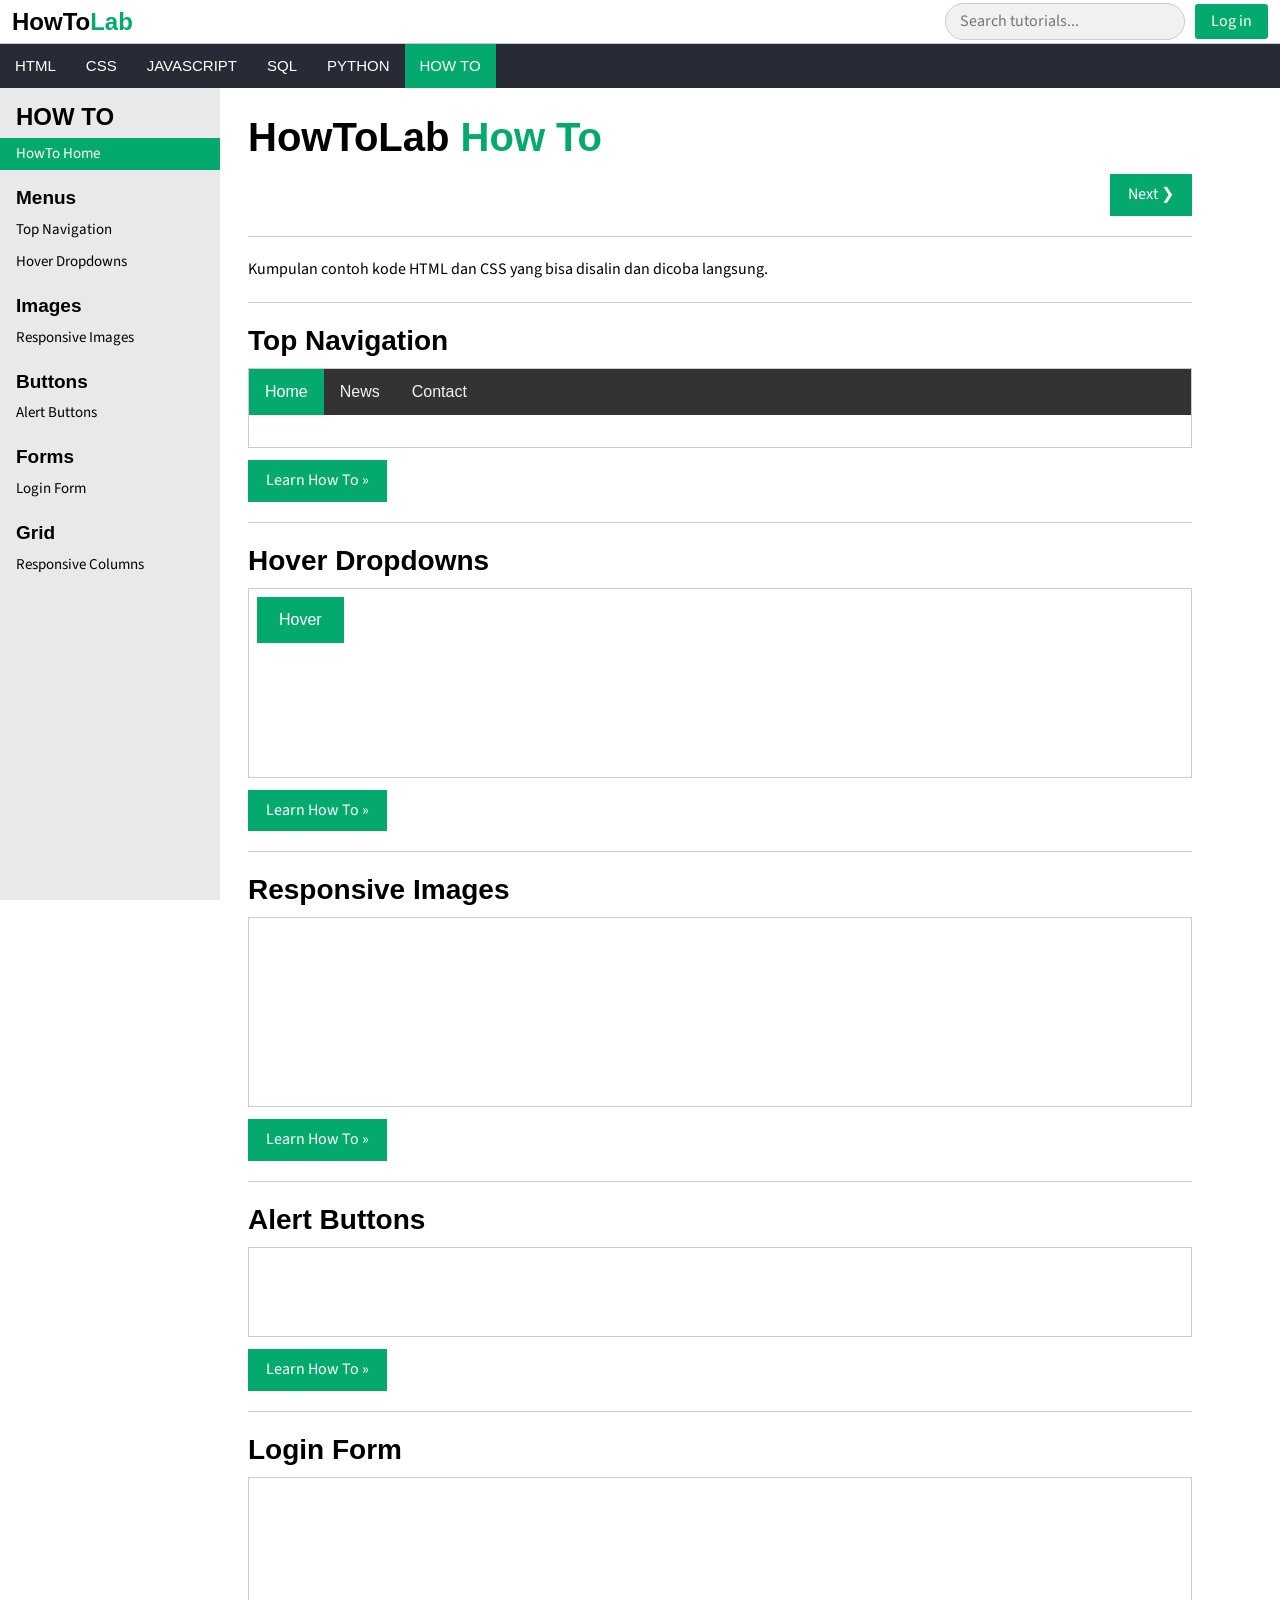
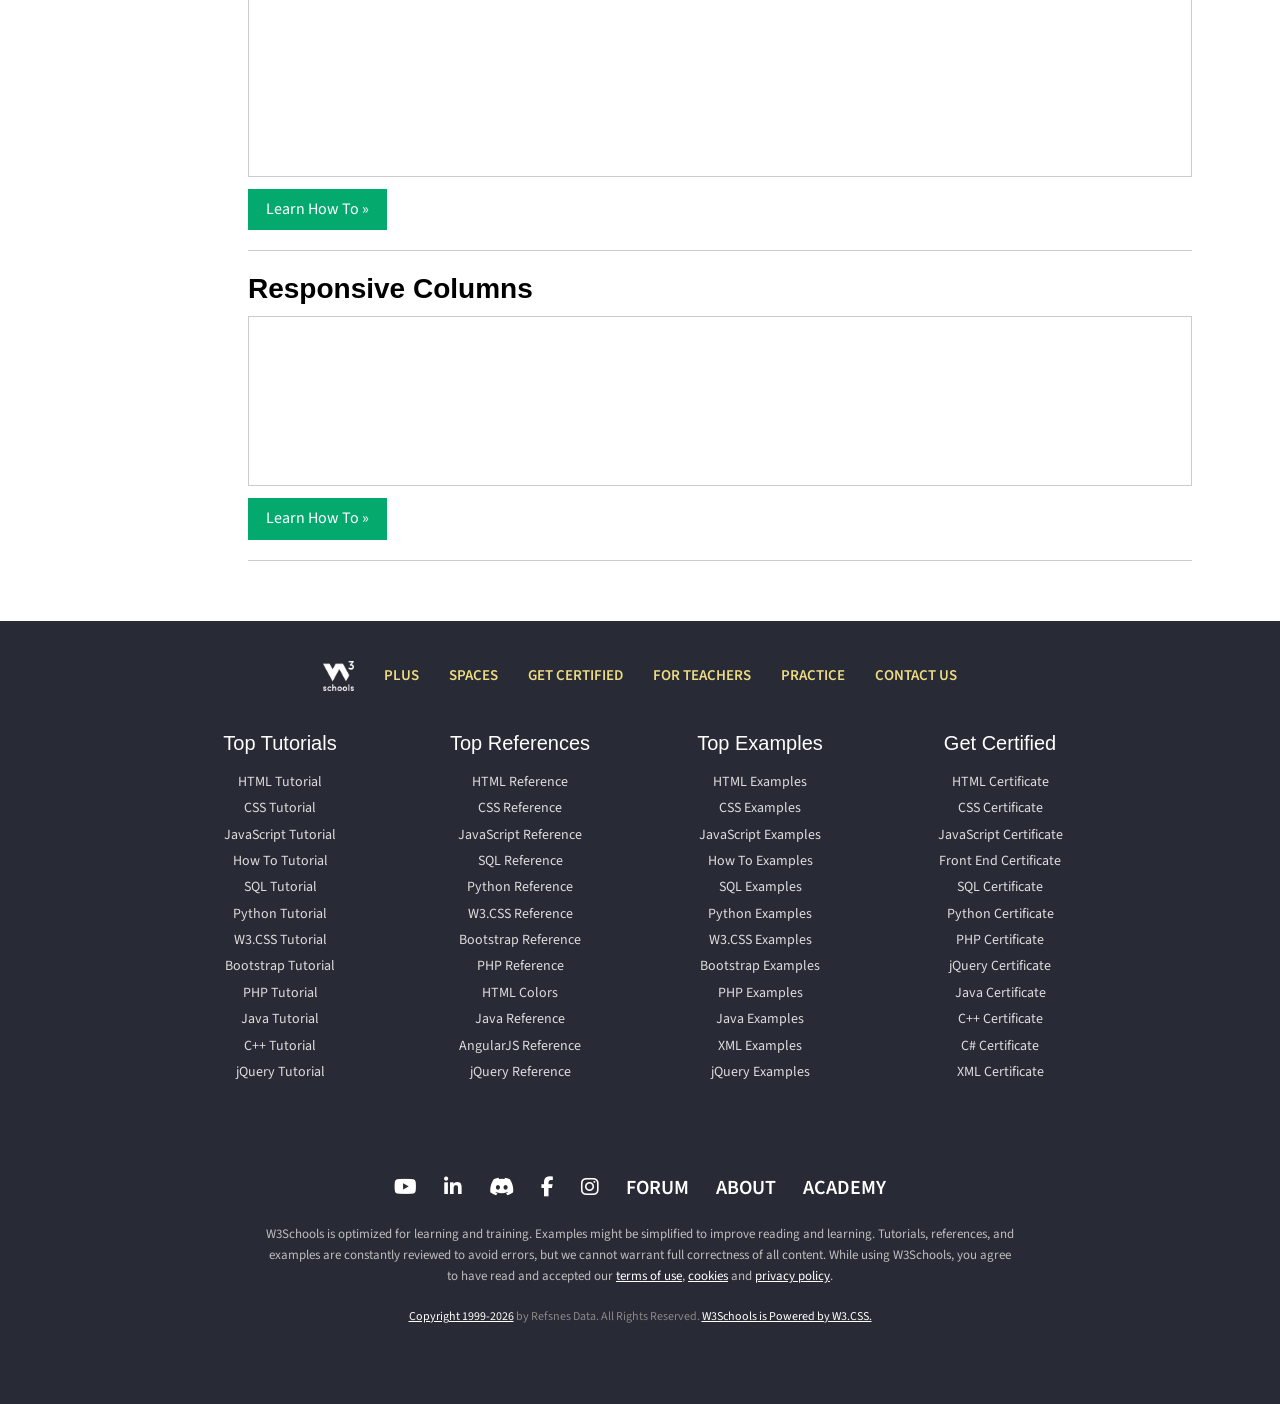
==== commit a3e31fab: "Ful revisi Footer" ====
--- a/w3-howto-website/index.html
+++ b/w3-howto-website/index.html
@@ -7,6 +7,7 @@
   <title>How To - HowToLab</title>
   <link href="https://fonts.googleapis.com/css2?family=Source+Sans+Pro:wght@400;600;700&display=swap" rel="stylesheet">
   <link rel="stylesheet" href="css/style.css">
+  <link rel="stylesheet" href="https://cdnjs.cloudflare.com/ajax/libs/font-awesome/6.4.0/css/all.min.css">
 </head>
 
 <body>
@@ -167,7 +168,9 @@
 
       <!-- Tambahan Navigasi Atas Footer -->
       <div class="footer-top-nav">
-        <a href="#" class="footer-logo">W3<span>schools</span></a>
+        <a href="#" class="logo img">
+        <img src="W3Schools_logo.svg.webp" alt="W3Schools Logo">
+      </a>
         <a href="#">PLUS</a>
         <a href="#">SPACES</a>
         <a href="#">GET CERTIFIED</a>
@@ -251,22 +254,24 @@
       <!-- Footer bawah -->
       <div class="footer-bottom">
         <div class="footer-links">
+          <a href="#" aria-label="YouTube"><i class="fab fa-youtube"></i></a>
+          <a href="#" aria-label="LinkedIn"><i class="fab fa-linkedin-in"></i></a>
+          <a href="#" aria-label="Discord"><i class="fab fa-discord"></i></a>
+          <a href="#" aria-label="Facebook"><i class="fab fa-facebook-f"></i></a>
+          <a href="#" aria-label="Instagram"><i class="fab fa-instagram"></i></a>
           <a href="#">FORUM</a>
-          <a href="#">TENTANG</a>
-          <a href="#">KONTAK</a>
-          <a href="#">PRIVASI</a>
-          <a href="#">KETENTUAN</a>
+          <a href="#">ABOUT</a>
+          <a href="#">ACADEMY</a>
         </div>
         <p>
           W3Schools is optimized for learning and training. Examples might be simplified to improve reading and
           learning.
           Tutorials, references, and examples are constantly reviewed to avoid errors, but we cannot warrant full
           correctness of
-          all content. While using W3Schools, you agree to have read and accepted our terms of use, cookies and privacy
-          policy.
+          all content. While using W3Schools, you agree to have read and accepted our <a href="#">terms of use</a>, <a href="#">cookies</a> and <a href="#">privacy policy</a>.
         </p>
         <p class="copyright">
-          © 2026 HowToLab. All Rights Reserved.
+          <a href="#">Copyright 1999-2026</a> by Refsnes Data. All Rights Reserved. <a href="#">W3Schools is Powered by W3.CSS.</a>
         </p>
       </div>
     </footer>
--- a/w3-howto-website/css/style.css
+++ b/w3-howto-website/css/style.css
@@ -1,291 +1,488 @@
 /* ===== Variabel desain (ubah di sini) ===== */
-:root{
-  --green:#04AA6D; --dark:#282A35; --gray:#E7E9EB; --border:#ccc;
-  --bar-h:44px; --side-w:220px;
-  --font:"Source Sans Pro",Verdana,sans-serif;
-  --head:"Segoe UI",Arial,sans-serif;
-  --mono:Consolas,"Courier New",monospace;
-}
-*{box-sizing:border-box}
-[hidden]{display:none!important}
-body{margin:0;font:16px/1.6 var(--font);color:#000;background:#fff}
-a{color:var(--green)}
-h1,h2,h3{font-family:var(--head);line-height:1.25}
-h1{font-size:40px;margin:16px 0 12px}
-h2{font-size:28px;margin:20px 0 10px}
-h3{font-size:20px;margin:12px 0 8px}
-h2 a{color:#000;text-decoration:none}
-hr{border:0;border-top:1px solid var(--border);margin:20px 0}
-.hl{color:var(--green)}
+:root {
+  --green: #04AA6D;
+  --dark: #282A35;
+  --gray: #E7E9EB;
+  --border: #ccc;
+  --bar-h: 44px;
+  --side-w: 220px;
+  --font: "Source Sans Pro", Verdana, sans-serif;
+  --head: "Segoe UI", Arial, sans-serif;
+  --mono: Consolas, "Courier New", monospace;
+}
+
+* {
+  box-sizing: border-box
+}
+
+[hidden] {
+  display: none !important
+}
+
+body {
+  margin: 0;
+  font: 16px/1.6 var(--font);
+  color: #000;
+  background: #fff
+}
+
+a {
+  color: var(--green)
+}
+
+h1,
+h2,
+h3 {
+  font-family: var(--head);
+  line-height: 1.25
+}
+
+h1 {
+  font-size: 40px;
+  margin: 16px 0 12px
+}
+
+h2 {
+  font-size: 28px;
+  margin: 20px 0 10px
+}
+
+h3 {
+  font-size: 20px;
+  margin: 12px 0 8px
+}
+
+h2 a {
+  color: #000;
+  text-decoration: none
+}
+
+hr {
+  border: 0;
+  border-top: 1px solid var(--border);
+  margin: 20px 0
+}
+
+.hl {
+  color: var(--green)
+}
 
 /* ===== Header: baris logo + navbar gelap ===== */
-.topbar{position:sticky;top:0;z-index:50}
-.brand-row{display:flex;align-items:center;gap:10px;height:var(--bar-h);padding:0 12px;background:#fff;border-bottom:1px solid var(--border)}
-.logo{font:700 24px var(--head);color:#000;text-decoration:none}
-.logo span{color:var(--green)}
-#menuBtn{display:none;background:none;border:0;font-size:24px;cursor:pointer;padding:4px 8px}
-.search{margin-left:auto;width:240px;padding:5px 14px;border:1px solid var(--border);border-radius:20px;background:#f1f1f1;font:inherit}
-.search:focus{outline:2px solid var(--green);background:#fff}
-.login{background:var(--green);color:#fff;padding:5px 16px;text-decoration:none;border-radius:3px}
-.login:hover{background:#000}
-.nav-row{display:flex;height:var(--bar-h);background:var(--dark);overflow-x:auto;white-space:nowrap}
-.nav-row a{color:#fff;padding:0 15px;font:15px/var(--bar-h) Verdana,sans-serif;text-transform:uppercase;text-decoration:none}
-.nav-row a:hover{background:#ccc;color:#000}
-.nav-row a.active{background:var(--green);color:#fff}
+.topbar {
+  position: sticky;
+  top: 0;
+  z-index: 50
+}
+
+.brand-row {
+  display: flex;
+  align-items: center;
+  gap: 10px;
+  height: var(--bar-h);
+  padding: 0 12px;
+  background: #fff;
+  border-bottom: 1px solid var(--border)
+}
+
+.logo {
+  font: 700 24px var(--head);
+  color: #000;
+  text-decoration: none
+}
+
+.logo span {
+  color: var(--green)
+}
+
+#menuBtn {
+  display: none;
+  background: none;
+  border: 0;
+  font-size: 24px;
+  cursor: pointer;
+  padding: 4px 8px
+}
+
+.search {
+  margin-left: auto;
+  width: 240px;
+  padding: 5px 14px;
+  border: 1px solid var(--border);
+  border-radius: 20px;
+  background: #f1f1f1;
+  font: inherit
+}
+
+.search:focus {
+  outline: 2px solid var(--green);
+  background: #fff
+}
+
+.login {
+  background: var(--green);
+  color: #fff;
+  padding: 5px 16px;
+  text-decoration: none;
+  border-radius: 3px
+}
+
+.login:hover {
+  background: #000
+}
+
+.nav-row {
+  display: flex;
+  height: var(--bar-h);
+  background: var(--dark);
+  overflow-x: auto;
+  white-space: nowrap
+}
+
+.nav-row a {
+  color: #fff;
+  padding: 0 15px;
+  font: 15px/var(--bar-h) Verdana, sans-serif;
+  text-transform: uppercase;
+  text-decoration: none
+}
+
+.nav-row a:hover {
+  background: #ccc;
+  color: #000
+}
+
+.nav-row a.active {
+  background: var(--green);
+  color: #fff
+}
 
 /* ===== Layout: sidebar + konten ===== */
-.layout{display:flex;align-items:flex-start}
-.sidebar{flex:0 0 var(--side-w);width:var(--side-w);position:sticky;top:calc(var(--bar-h) * 2);height:calc(100vh - var(--bar-h) * 2);overflow-y:auto;background:var(--gray);padding:8px 0 24px}
-.sidebar h2{margin:0;padding:6px 16px;font-size:24px}
-.sidebar h3{margin:14px 0 2px;padding:2px 16px;font-size:19px}
-.sidebar a{display:block;padding:4px 16px;color:#000;text-decoration:none;font-size:15px}
-.sidebar a:hover{background:#ccc}
-.sidebar a.active{background:var(--green);color:#fff}
-main{flex:1;min-width:0;max-width:1000px;padding:8px 28px 40px}
-.pn{display:flex;justify-content:space-between;gap:8px;min-height:38px}
+.layout {
+  display: flex;
+  align-items: flex-start
+}
+
+.sidebar {
+  flex: 0 0 var(--side-w);
+  width: var(--side-w);
+  position: sticky;
+  top: calc(var(--bar-h) * 2);
+  height: calc(100vh - var(--bar-h) * 2);
+  overflow-y: auto;
+  background: var(--gray);
+  padding: 8px 0 24px
+}
+
+.sidebar h2 {
+  margin: 0;
+  padding: 6px 16px;
+  font-size: 24px
+}
+
+.sidebar h3 {
+  margin: 14px 0 2px;
+  padding: 2px 16px;
+  font-size: 19px
+}
+
+.sidebar a {
+  display: block;
+  padding: 4px 16px;
+  color: #000;
+  text-decoration: none;
+  font-size: 15px
+}
+
+.sidebar a:hover {
+  background: #ccc
+}
+
+.sidebar a.active {
+  background: var(--green);
+  color: #fff
+}
+
+main {
+  flex: 1;
+  min-width: 0;
+  max-width: 1000px;
+  padding: 8px 28px 40px
+}
+
+.pn {
+  display: flex;
+  justify-content: space-between;
+  gap: 8px;
+  min-height: 38px
+}
 
 /* ===== Tombol ===== */
-.btn{display:inline-block;background:var(--green);color:#fff;border:0;padding:8px 18px;font:inherit;text-decoration:none;cursor:pointer}
-.btn:hover{background:#000}
+.btn {
+  display: inline-block;
+  background: var(--green);
+  color: #fff;
+  border: 0;
+  padding: 8px 18px;
+  font: inherit;
+  text-decoration: none;
+  cursor: pointer
+}
+
+.btn:hover {
+  background: #000
+}
 
 /* ===== Contoh kode ===== */
-.example{background:var(--gray);padding:1px 16px 16px;margin:16px 0}
-pre{margin:0 0 12px;padding:12px 16px;background:#fff;border-left:4px solid var(--green);overflow:auto;max-width:100%;font:15px/1.5 var(--mono)}
-code{font-family:var(--mono)}
-.editor textarea{width:100%;height:240px;padding:8px;border:1px solid var(--border);font:15px/1.4 var(--mono)}
-.example iframe,.tut iframe{width:100%;border:1px solid var(--border);background:#fff;display:block}
-.tut p{margin:12px 0 0}
+.example {
+  background: var(--gray);
+  padding: 1px 16px 16px;
+  margin: 16px 0
+}
+
+pre {
+  margin: 0 0 12px;
+  padding: 12px 16px;
+  background: #fff;
+  border-left: 4px solid var(--green);
+  overflow: auto;
+  max-width: 100%;
+  font: 15px/1.5 var(--mono)
+}
+
+code {
+  font-family: var(--mono)
+}
+
+.editor textarea {
+  width: 100%;
+  height: 240px;
+  padding: 8px;
+  border: 1px solid var(--border);
+  font: 15px/1.4 var(--mono)
+}
+
+.example iframe,
+.tut iframe {
+  width: 100%;
+  border: 1px solid var(--border);
+  background: #fff;
+  display: block
+}
+
+.tut p {
+  margin: 12px 0 0
+}
 
 /* ===== Footer ===== */
 /* ================================
    FOOTER
 ================================ */
-
 .main-footer {
-  background: #282a35;
-  color: #f1f1f1;
-  margin-top: 60px;
-  padding-top: 55px;
-}
+  background-color: #282A35;
+  color: #ffffff;
+  font-family: var(--font);
+  padding: 40px 0;
+  /* Diperbesar agar lebih tinggi */
+}
+
+/* Navigasi Atas Footer (Baru ditambahkan) */
+.footer-top-nav {
+  display: flex;
+  justify-content: center;
+  align-items: center;
+  flex-wrap: wrap;
+  gap: 30px;
+  padding-bottom: 40px;
+}
+
+.footer-top-nav a {
+  color: #eedc82;
+  /* Warna kuning redup menyerupai gambar */
+  text-decoration: none;
+  font-size: 15px;
+  font-weight: 600;
+}
+
+.footer-top-nav a:hover {
+  color: #fff;
+}
+
+.logo img {
+      height: 30px;
+      width: auto;
+      display: block;
+      filter: brightness(0) invert(1);
+      transition: filter 0.3s ease;
+}
+
+.logo img:hover {
+      filter: brightness(0) invert(45%) sepia(87%) saturate(1143%) hue-rotate(126deg) brightness(94%) contrast(99%)
+}
+
 
 
 /* Container utama */
-
 .footer-container {
-  max-width: 1200px;
+  max-width: 1000px;
+  /* Diperkecil agar kolom lebih ke tengah */
   margin: auto;
   padding: 0 35px 55px;
-
   display: grid;
-  grid-template-columns:
-    1fr 1fr 1fr 1.4fr;
-
-  gap: 55px;
-}
-
+  grid-template-columns: repeat(4, 1fr);
+  /* Membagi 4 kolom sama besar */
+  gap: 30px;
+}
+
+/* Kolom dan Text */
+.footer-column {
+  text-align: center;
+  /* Membuat teks rata tengah seperti gambar ke-2 */
+}
 
 /* Judul kolom */
-
 .footer-column h3 {
-  font-size: 18px;
-  font-weight: 700;
-  margin: 0 0 22px;
+  font-size: 20px;
+  font-weight: 400;
+  margin: 0 0 15px;
   color: #ffffff;
 }
 
-
 /* Link */
-
 .footer-column a {
   display: block;
-
   color: #dddddd;
   text-decoration: none;
-
-  font-size: 15px;
-
-  margin-bottom: 13px;
-
+  font-size: 14px;
+  margin-bottom: 4px;
+  /* Diperkecil agar spasi lebih rapat */
   transition: 0.2s;
 }
 
-
 .footer-column a:hover {
-  color: #04aa6d;
+  color: #d3e50c;
   text-decoration: underline;
 }
 
-
 /* Tentang */
-
 .about-column p {
   color: #d5d5d5;
-
   font-size: 15px;
-
   line-height: 1.7;
-
   margin: 0;
-
   max-width: 330px;
 }
 
+/* Garis dan Footer Bottom */
+.footer-bottom {
+  border-top:none
+  max-width: 1300px;
+  margin: 0;
+  padding: 30px 0;
+  text-align: center;
+}
+
+/* Link bagian bawah */
+.footer-links {
+  margin-bottom: 20px;
+}
+
+.footer-links a {
+  color: #ffffff;
+  font-size: 20px;
+  text-decoration: none;
+  margin: 0 12px;
+  font-weight: 600;
+}
+
+.footer-links a:hover {
+  color: #eaff09;
+}
+
+/* Deskripsi */
+.footer-bottom p {
+  color: #bdbdbd;
+  font-size: 13px;
+  line-height: 1.6;
+  margin: 8px auto;
+  max-width: 750px;
+}
+
+.footer-bottom p a {
+  color: #ffffff;
+  text-decoration: underline;
+}
+
+.footer-bottom p a:hover {
+  color: #eaff09;
+  text-decoration: none;
+}
+
+/* Copyright */
+.footer-bottom .copyright {
+  margin-top: 20px;
+  color: #888;
+  font-size: 12px;
+}
 
 /* Social media */
-
 .social-links {
   display: flex;
-
+  justify-content: center;
+  /* Tambahan agar logo rata tengah */
   gap: 10px;
-
-  margin-top: 25px;
-}
-
+  margin-bottom: 25px;
+  /* Mengubah margin agar ada jarak dengan teks di bawahnya */
+}
 
 .social-links a {
   width: 38px;
   height: 38px;
-
   display: flex;
   align-items: center;
   justify-content: center;
-
-  background: #3a3d4a;
-
   border-radius: 4px;
-
   color: white;
-
   font-size: 18px;
-
   margin: 0;
-
-  text-decoration: none;
-}
-
+  text-decoration: none;
+  transition: 0.3s;
+}
 
 .social-links a:hover {
   background: #04aa6d;
-
   color: white;
-
-  text-decoration: none;
-}
-
-
-/* Garis */
-
-.footer-bottom {
-  border-top: 1px solid #555;
-
-  max-width: 1200px;
-
-  margin: auto;
-
-  padding: 25px 35px 35px;
-
-  text-align: center;
-}
-
-
-/* Link bagian bawah */
-
-.footer-links {
-  margin-bottom: 20px;
-}
-
-
-.footer-links a {
-  color: #ffffff;
-
-  font-size: 13px;
-
-  text-decoration: none;
-
-  margin: 0 12px;
-
-  font-weight: 600;
-}
-
-
-.footer-links a:hover {
-  color: #04aa6d;
-}
-
-
-/* Deskripsi */
-
-.footer-bottom p {
-  color: #bdbdbd;
-
-  font-size: 13px;
-
-  line-height: 1.6;
-
-  margin: 8px auto;
-
-  max-width: 750px;
-}
-
-
-/* Copyright */
-
-.footer-bottom .copyright {
-  margin-top: 20px;
-
-  color: #888;
-
-  font-size: 12px;
-}
-
+  text-decoration: none;
+}
 
 /* ================================
    RESPONSIVE
 ================================ */
-
 @media (max-width: 900px) {
-
   .footer-container {
     grid-template-columns: 1fr 1fr;
-
     gap: 40px;
   }
-
-}
-
+}
 
 @media (max-width: 600px) {
-
   .footer-container {
     grid-template-columns: 1fr;
-
     padding-left: 25px;
     padding-right: 25px;
   }
 
+  .footer-top-nav {
+    flex-direction: column;
+    gap: 15px;
+  }
 
   .footer-bottom {
     padding-left: 20px;
     padding-right: 20px;
   }
 
-
   .footer-links a {
     display: inline-block;
-
     margin: 5px 8px;
   }
-
-}
-
-/* ===== Responsif (tablet & smartphone) ===== */
-@media (max-width:768px){
-  #menuBtn{display:block}
-  .search{width:140px}
-  .login{display:none}
-  .sidebar{position:fixed;top:calc(var(--bar-h) * 2);bottom:0;left:-100%;height:auto;width:80%;max-width:300px;z-index:40;transition:left .2s}
-  .menu-open .sidebar{left:0}
-  main{padding:8px 16px 32px}
-  h1{font-size:32px}
-  .btn{padding:10px 16px}
-}
+}
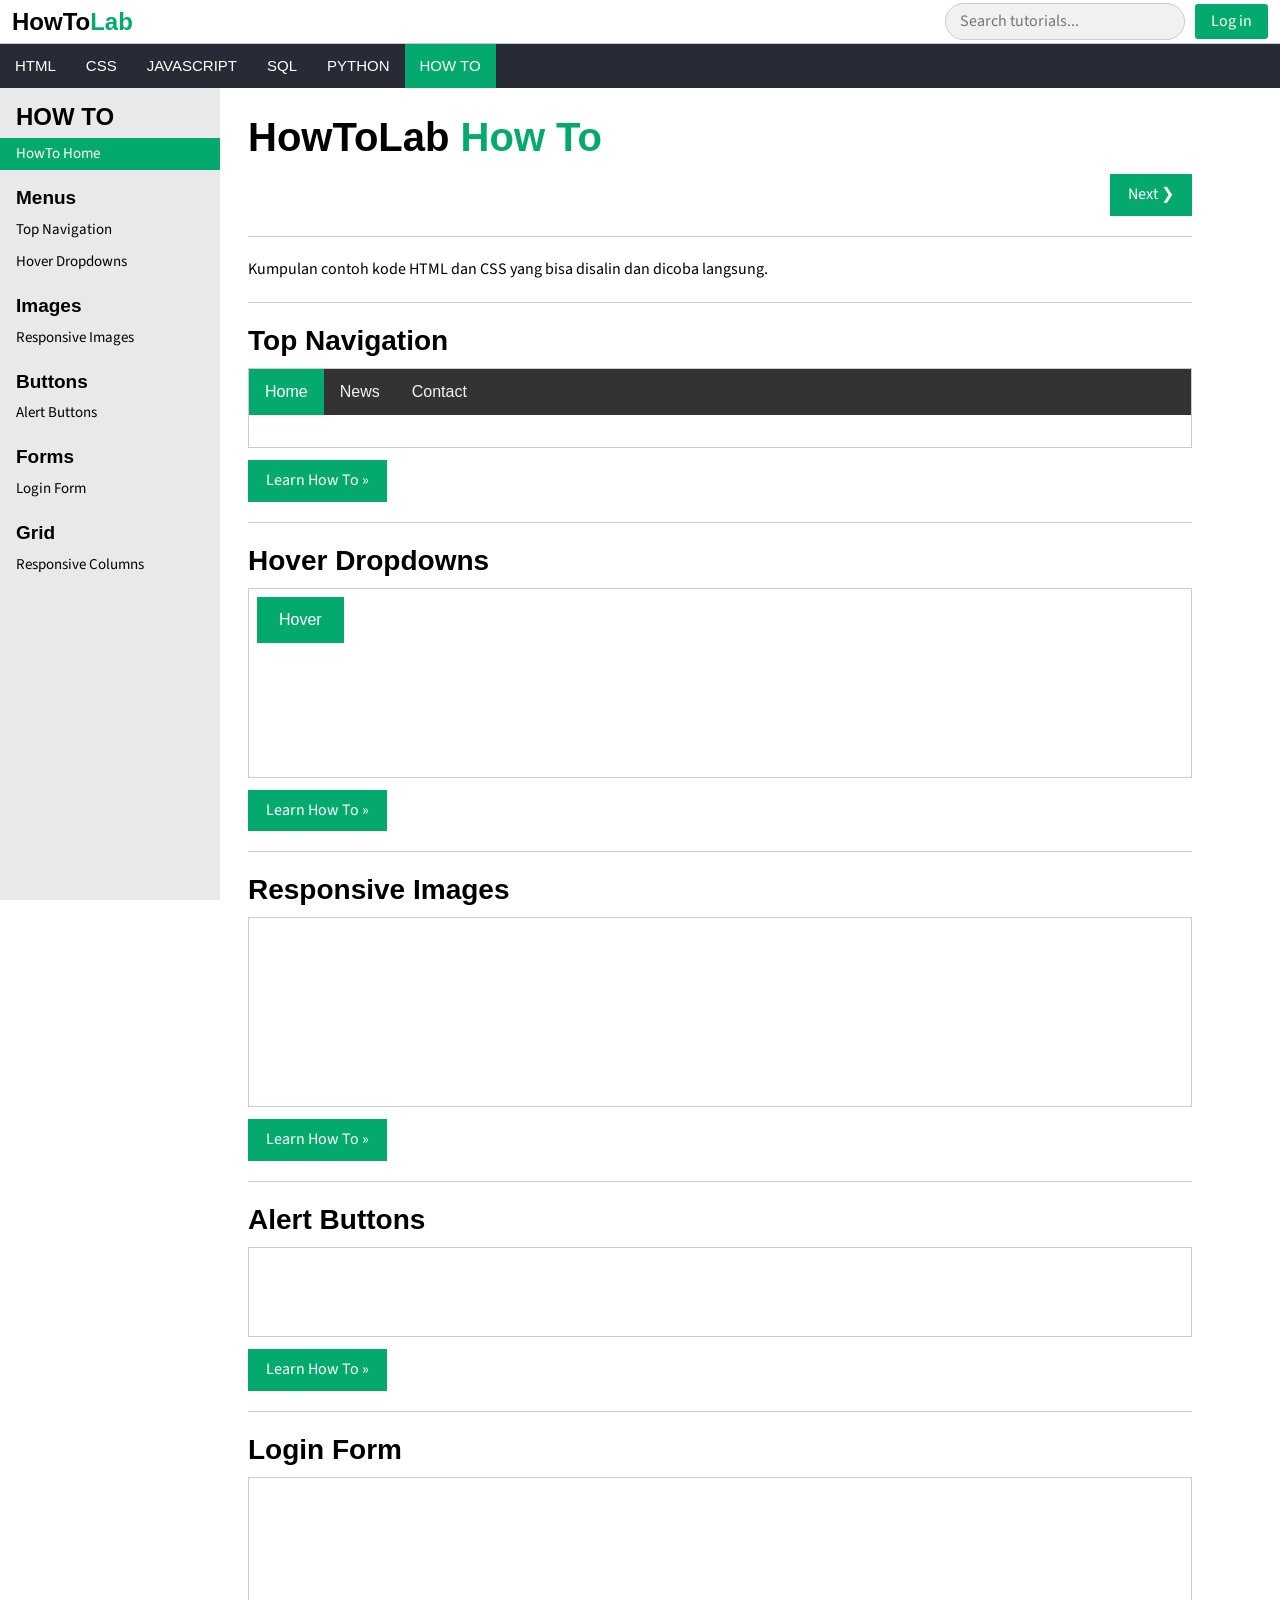
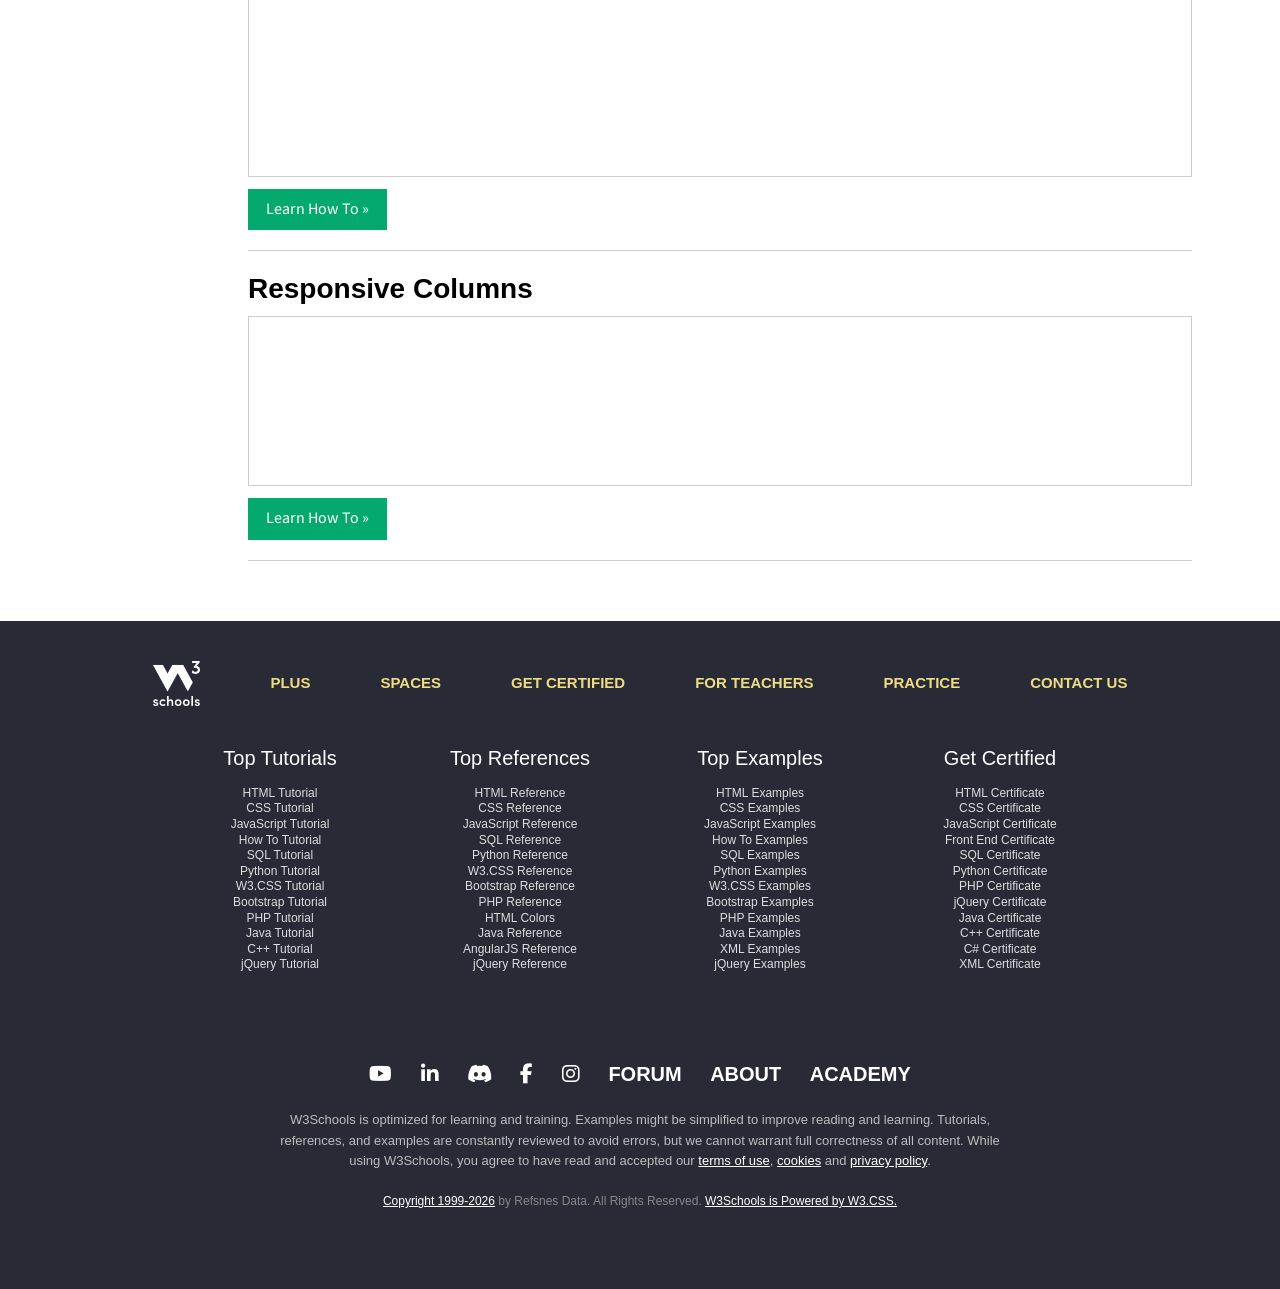
==== commit f29a2281: "Full Revisi" ====
--- a/w3-howto-website/index.html
+++ b/w3-howto-website/index.html
@@ -167,7 +167,7 @@
 
 
       <!-- Tambahan Navigasi Atas Footer -->
-      <div class="footer-top-nav">
+      <div class="footer-top-nav">  
         <a href="#" class="logo img">
         <img src="W3Schools_logo.svg.webp" alt="W3Schools Logo">
       </a>
--- a/w3-howto-website/css/style.css
+++ b/w3-howto-website/css/style.css
@@ -282,6 +282,7 @@
   color: #ffffff;
   font-family: var(--font);
   padding: 40px 0;
+  font-family: var(--head);
   /* Diperbesar agar lebih tinggi */
 }
 
@@ -291,7 +292,7 @@
   justify-content: center;
   align-items: center;
   flex-wrap: wrap;
-  gap: 30px;
+  gap: 70px;
   padding-bottom: 40px;
 }
 
@@ -308,7 +309,7 @@
 }
 
 .logo img {
-      height: 30px;
+      height: 45px;
       width: auto;
       display: block;
       filter: brightness(0) invert(1);
@@ -352,9 +353,9 @@
   display: block;
   color: #dddddd;
   text-decoration: none;
-  font-size: 14px;
-  margin-bottom: 4px;
-  /* Diperkecil agar spasi lebih rapat */
+  font-size: 12px;
+  margin-bottom: 0px;
+  line-height: 1.3;
   transition: 0.2s;
 }
 
@@ -374,7 +375,7 @@
 
 /* Garis dan Footer Bottom */
 .footer-bottom {
-  border-top:none
+  border-top:none;
   max-width: 1300px;
   margin: 0;
   padding: 30px 0;
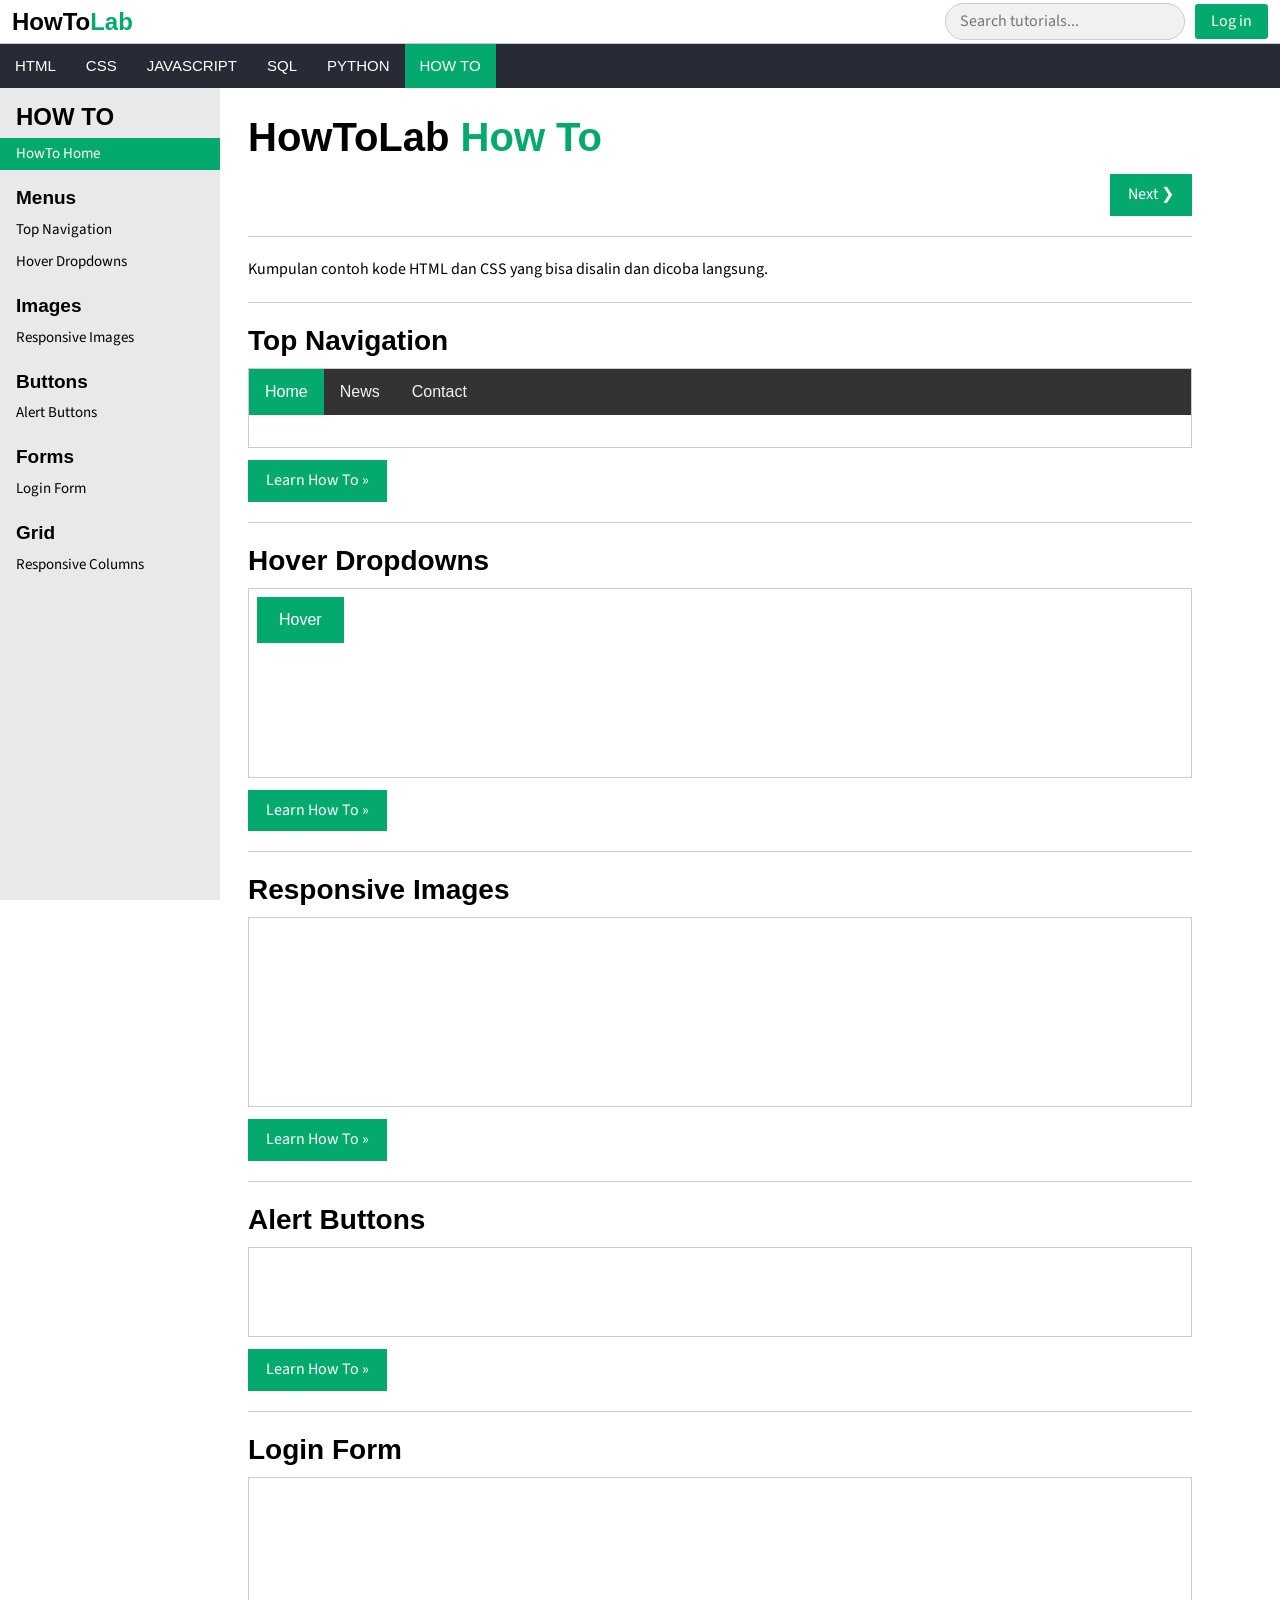
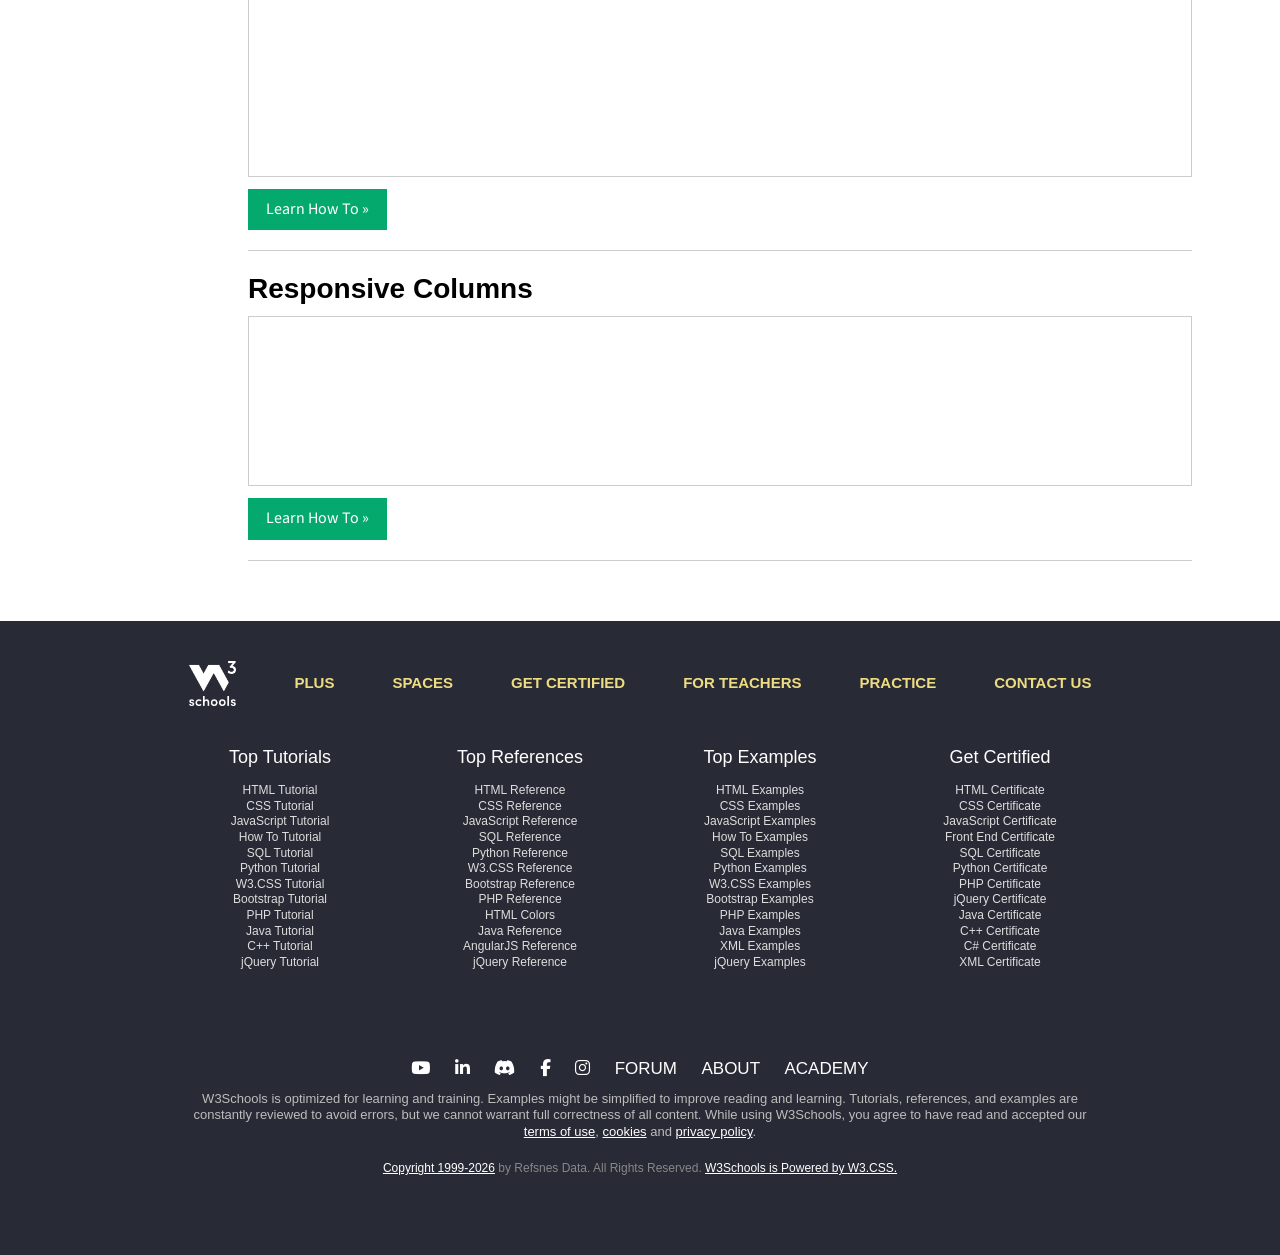
==== commit c4bc680c: "Final" ====
--- a/w3-howto-website/index.html
+++ b/w3-howto-website/index.html
@@ -233,7 +233,7 @@
         </div>
 
         <!-- Kolom 4 -->
-        <div class="footer-column about-column">
+        <div class="footer-column">
           <h3>Get Certified</h3>
           <a href="#">HTML Certificate</a>
           <a href="#">CSS Certificate</a>
--- a/w3-howto-website/css/style.css
+++ b/w3-howto-website/css/style.css
@@ -292,7 +292,7 @@
   justify-content: center;
   align-items: center;
   flex-wrap: wrap;
-  gap: 70px;
+  gap: 58px;
   padding-bottom: 40px;
 }
 
@@ -342,8 +342,8 @@
 
 /* Judul kolom */
 .footer-column h3 {
-  font-size: 20px;
-  font-weight: 400;
+  font-size: 18px;
+  font-weight: 500;
   margin: 0 0 15px;
   color: #ffffff;
 }
@@ -354,6 +354,7 @@
   color: #dddddd;
   text-decoration: none;
   font-size: 12px;
+  font-weight: 500;
   margin-bottom: 0px;
   line-height: 1.3;
   transition: 0.2s;
@@ -362,15 +363,6 @@
 .footer-column a:hover {
   color: #d3e50c;
   text-decoration: underline;
-}
-
-/* Tentang */
-.about-column p {
-  color: #d5d5d5;
-  font-size: 15px;
-  line-height: 1.7;
-  margin: 0;
-  max-width: 330px;
 }
 
 /* Garis dan Footer Bottom */
@@ -384,15 +376,15 @@
 
 /* Link bagian bawah */
 .footer-links {
-  margin-bottom: 20px;
+  margin-bottom: 8px;
 }
 
 .footer-links a {
   color: #ffffff;
-  font-size: 20px;
-  text-decoration: none;
-  margin: 0 12px;
-  font-weight: 600;
+  font-size: 17px;
+  text-decoration: none;
+  margin: 10px;
+  font-weight: 100;
 }
 
 .footer-links a:hover {
@@ -403,9 +395,10 @@
 .footer-bottom p {
   color: #bdbdbd;
   font-size: 13px;
-  line-height: 1.6;
+  line-height: 1.3;
+  font-weight: 500;
   margin: 8px auto;
-  max-width: 750px;
+  max-width: 900px;
 }
 
 .footer-bottom p a {
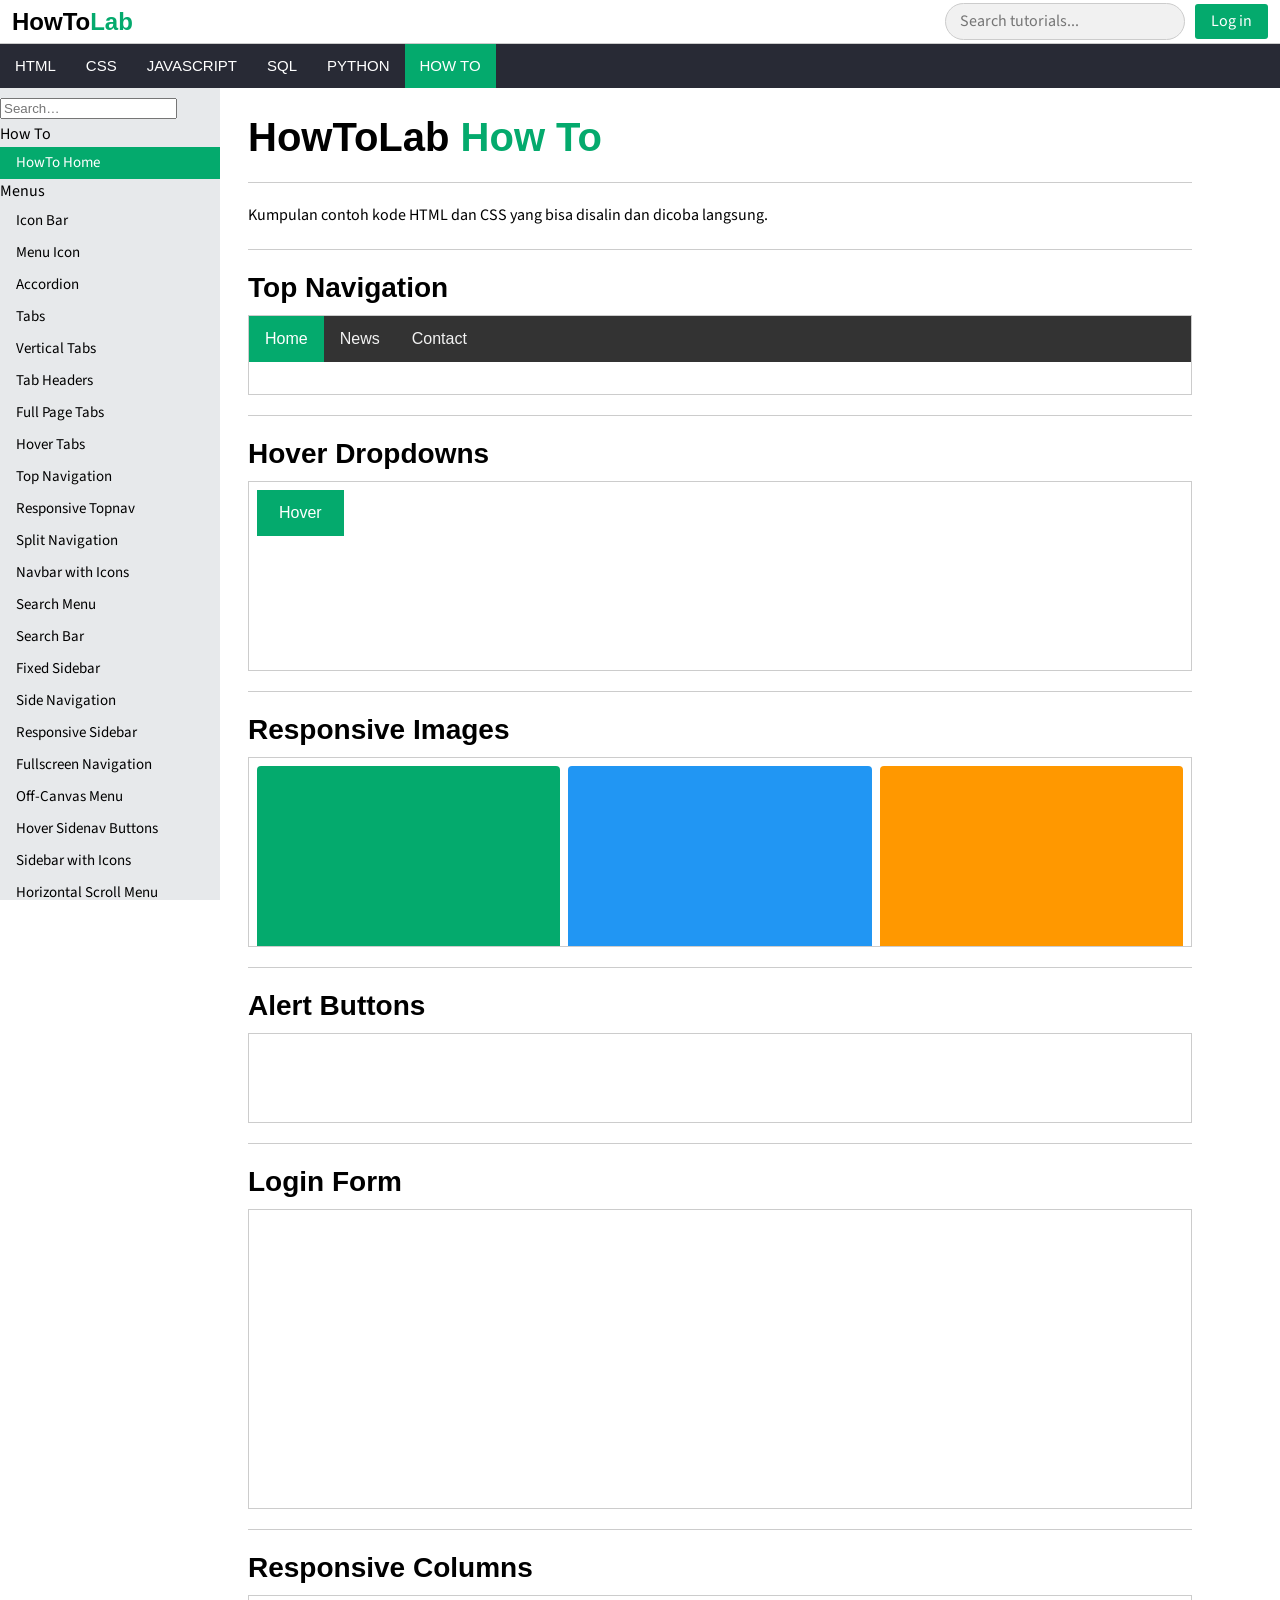
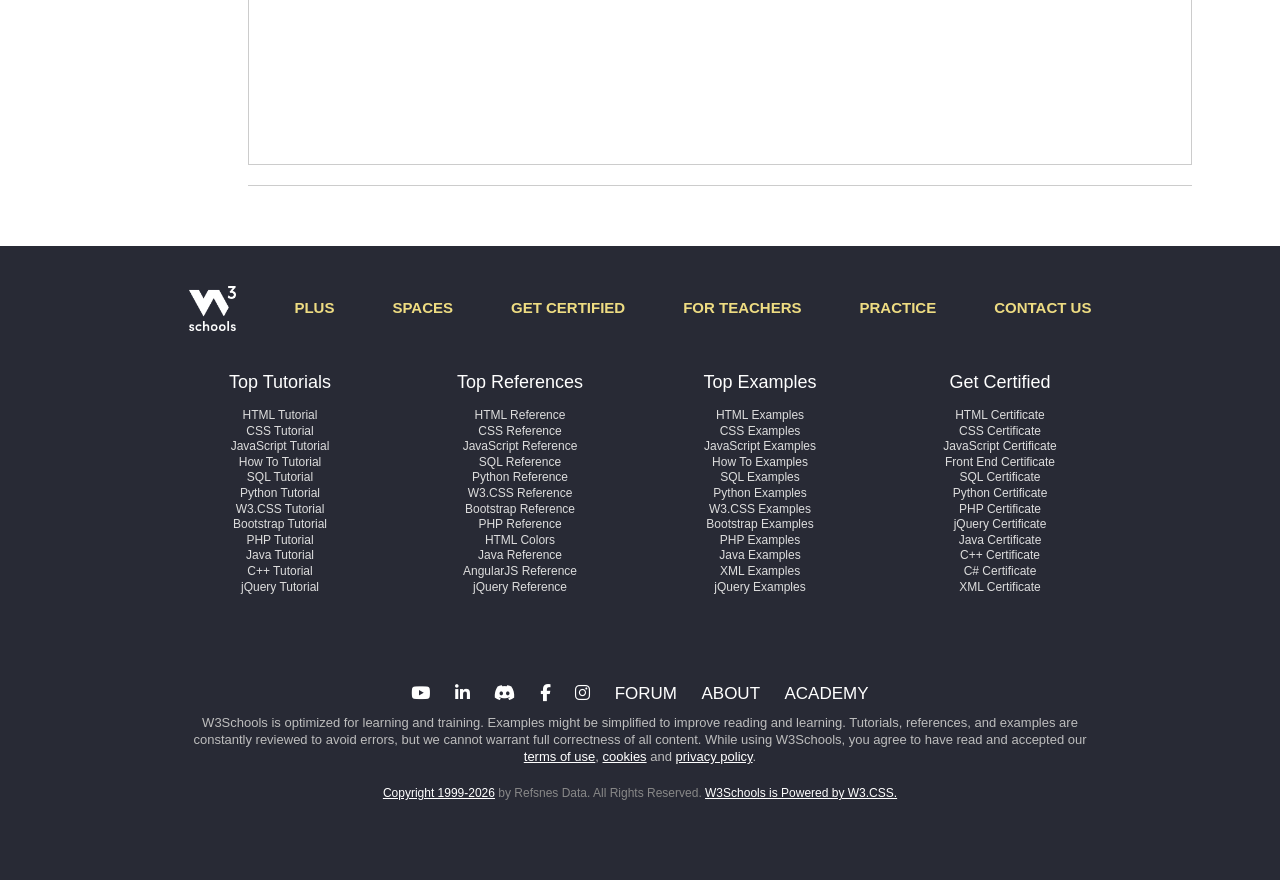
==== commit 01f7971f: "Penambahan sidebar serta merapihkan file" ====
--- a/w3-howto-website/index.html
+++ b/w3-howto-website/index.html
@@ -6,7 +6,7 @@
   <meta name="viewport" content="width=device-width, initial-scale=1">
   <title>How To - HowToLab</title>
   <link href="https://fonts.googleapis.com/css2?family=Source+Sans+Pro:wght@400;600;700&display=swap" rel="stylesheet">
-  <link rel="stylesheet" href="css/style.css">
+  <link rel="stylesheet" href="style.css">
   <link rel="stylesheet" href="https://cdnjs.cloudflare.com/ajax/libs/font-awesome/6.4.0/css/all.min.css">
 </head>
 
@@ -16,7 +16,7 @@
       <button id="menuBtn" type="button" aria-label="Buka menu" aria-expanded="false">&#9776;</button>
       <a class="logo" href="index.html">HowTo<span>Lab</span></a>
       <input id="search" class="search" type="search" placeholder="Search tutorials..." aria-label="Search tutorials">
-      <a class="login" href="pages/forms.html">Log in</a>
+      <a class="login" href="#">Log in</a>
     </div>
     <nav class="nav-row" aria-label="Kategori"><a href="https://www.w3schools.com/html/" target="_blank"
         rel="noopener">HTML</a><a href="https://www.w3schools.com/css/" target="_blank" rel="noopener">CSS</a><a
@@ -26,29 +26,404 @@
         href="index.html">How To</a></nav>
   </header>
   <div class="layout">
-    <aside class="sidebar" aria-label="Daftar tutorial">
-      <h2>HOW TO</h2>
-      <a href="index.html" class=active>HowTo Home</a>
-      <h3>Menus</h3>
-      <a href="pages/navigation.html">Top Navigation</a>
-      <a href="pages/menus.html">Hover Dropdowns</a>
-      <h3>Images</h3>
-      <a href="pages/images.html">Responsive Images</a>
-      <h3>Buttons</h3>
-      <a href="pages/buttons.html">Alert Buttons</a>
-      <h3>Forms</h3>
-      <a href="pages/forms.html">Login Form</a>
-      <h3>Grid</h3>
-      <a href="pages/responsive.html">Responsive Columns</a>
+    <aside class="sidebar" id="sidebar" aria-label="Daftar tutorial">
+      <input id="sideSearch" class="side-search" type="search" placeholder="Search…" aria-label="Cari di sidebar">
+      <div class="side-label">How To</div>
+      <a class="side-home active" href="index.html">HowTo Home</a>
+      <section class="side-sec">
+        <div class="side-label">Menus</div>
+        <div class="side-links">
+          <a href="#">Icon Bar</a>
+          <a href="#">Menu Icon</a>
+          <a href="#">Accordion</a>
+          <a href="#">Tabs</a>
+          <a href="#">Vertical Tabs</a>
+          <a href="#">Tab Headers</a>
+          <a href="#">Full Page Tabs</a>
+          <a href="#">Hover Tabs</a>
+          <a href="#">Top Navigation</a>
+          <a href="#">Responsive Topnav</a>
+          <a href="#">Split Navigation</a>
+          <a href="#">Navbar with Icons</a>
+          <a href="#">Search Menu</a>
+          <a href="#">Search Bar</a>
+          <a href="#">Fixed Sidebar</a>
+          <a href="#">Side Navigation</a>
+          <a href="#">Responsive Sidebar</a>
+          <a href="#">Fullscreen Navigation</a>
+          <a href="#">Off-Canvas Menu</a>
+          <a href="#">Hover Sidenav Buttons</a>
+          <a href="#">Sidebar with Icons</a>
+          <a href="#">Horizontal Scroll Menu</a>
+          <a href="#">Vertical Menu</a>
+          <a href="#">Bottom Navigation</a>
+          <a href="#">Responsive Bottom Nav</a>
+          <a href="#">Bottom Border Nav Links</a>
+          <a href="#">Right Aligned Menu Links</a>
+          <a href="#">Centered Menu Link</a>
+          <a href="#">Equal Width Menu Links</a>
+          <a href="#">Fixed Menu</a>
+          <a href="#">Slide Down Bar on Scroll</a>
+          <a href="#">Hide Navbar on Scroll</a>
+          <a href="#">Shrink Navbar on Scroll</a>
+          <a href="#">Sticky Navbar</a>
+          <a href="#">Navbar on Image</a>
+          <a href="#">Hover Dropdowns</a>
+          <a href="#">Click Dropdowns</a>
+          <a href="#">Cascading Dropdown</a>
+          <a href="#">Dropdown in Topnav</a>
+          <a href="#">Dropdown in Sidenav</a>
+          <a href="#">Resp Navbar Dropdown</a>
+          <a href="#">Subnavigation Menu</a>
+          <a href="#">Dropup</a>
+          <a href="#">Mega Menu</a>
+          <a href="#">Mobile Menu</a>
+          <a href="#">Curtain Menu</a>
+          <a href="#">Collapsed Sidebar</a>
+          <a href="#">Collapsed Sidepanel</a>
+          <a href="#">Pagination</a>
+          <a href="#">Breadcrumbs</a>
+          <a href="#">Button Group</a>
+          <a href="#">Vertical Button Group</a>
+          <a href="#">Sticky Social Bar</a>
+          <a href="#">Pill Navigation</a>
+          <a href="#">Responsive Header</a>
+        </div>
+      </section>
+      <section class="side-sec">
+        <div class="side-label">Images</div>
+        <div class="side-links">
+          <a href="#">Slideshow</a>
+          <a href="#">Slideshow Gallery</a>
+          <a href="#">Modal Images</a>
+          <a href="#">Lightbox</a>
+          <a href="#">Responsive Image Grid</a>
+          <a href="#">Image Grid</a>
+          <a href="#">Image Gallery</a>
+          <a href="#">Scrollable Image Gallery</a>
+          <a href="#">Tab Gallery</a>
+          <a href="#">Image Overlay Fade</a>
+          <a href="#">Image Overlay Slide</a>
+          <a href="#">Image Overlay Zoom</a>
+          <a href="#">Image Overlay Title</a>
+          <a href="#">Image Overlay Icon</a>
+          <a href="#">Image Effects</a>
+          <a href="#">Black and White Image</a>
+          <a href="#">Image Text</a>
+          <a href="#">Image Text Blocks</a>
+          <a href="#">Transparent Image Text</a>
+          <a href="#">Full Page Image</a>
+          <a href="#">Form on Image</a>
+          <a href="#">Hero Image</a>
+          <a href="#">Blur Background Image</a>
+          <a href="#">Change Bg on Scroll</a>
+          <a href="#">Side-by-Side Images</a>
+          <a href="#">Rounded Images</a>
+          <a href="#">Avatar Images</a>
+          <a href="#">Responsive Images</a>
+          <a href="#">Center Images</a>
+          <a href="#">Thumbnails</a>
+          <a href="#">Border Around Image</a>
+          <a href="#">Meet the Team</a>
+          <a href="#">Sticky Image</a>
+          <a href="#">Flip an Image</a>
+          <a href="#">Shake an Image</a>
+          <a href="#">Portfolio Gallery</a>
+          <a href="#">Portfolio with Filtering</a>
+          <a href="#">Image Zoom</a>
+          <a href="#">Image Magnifier Glass</a>
+          <a href="#">Image Comparison Slider</a>
+          <a href="#">Favicon</a>
+        </div>
+      </section>
+      <section class="side-sec">
+        <div class="side-label">Buttons</div>
+        <div class="side-links">
+          <a href="#">Alert Buttons</a>
+          <a href="#">Outline Buttons</a>
+          <a href="#">Split Buttons</a>
+          <a href="#">Animated Buttons</a>
+          <a href="#">Fading Buttons</a>
+          <a href="#">Button on Image</a>
+          <a href="#">Social Media Buttons</a>
+          <a href="#">Read More Read Less</a>
+          <a href="#">Loading Buttons</a>
+          <a href="#">Download Buttons</a>
+          <a href="#">Pill Buttons</a>
+          <a href="#">Notification Button</a>
+          <a href="#">Icon Buttons</a>
+          <a href="#">Next/prev Buttons</a>
+          <a href="#">More Button in Nav</a>
+          <a href="#">Block Buttons</a>
+          <a href="#">Text Buttons</a>
+          <a href="#">Round Buttons</a>
+          <a href="#">Scroll To Top Button</a>
+        </div>
+      </section>
+      <section class="side-sec">
+        <div class="side-label">Forms</div>
+        <div class="side-links">
+          <a href="#">Login Form</a>
+          <a href="#">Signup Form</a>
+          <a href="#">Checkout Form</a>
+          <a href="#">Contact Form</a>
+          <a href="#">Social Login Form</a>
+          <a href="#">Register Form</a>
+          <a href="#">Form with Icons</a>
+          <a href="#">Newsletter</a>
+          <a href="#">Stacked Form</a>
+          <a href="#">Responsive Form</a>
+          <a href="#">Popup Form</a>
+          <a href="#">Inline Form</a>
+          <a href="#">Clear Input Field</a>
+          <a href="#">Hide Number Arrows</a>
+          <a href="#">Copy Text to Clipboard</a>
+          <a href="#">Animated Search</a>
+          <a href="#">Search Button</a>
+          <a href="#">Fullscreen Search</a>
+          <a href="#">Input Field in Navbar</a>
+          <a href="#">Login Form in Navbar</a>
+          <a href="#">Custom Checkbox/Radio</a>
+          <a href="#">Custom Select</a>
+          <a href="#">Toggle Switch</a>
+          <a href="#">Check Checkbox</a>
+          <a href="#">Detect Caps Lock</a>
+          <a href="#">Trigger Button on Enter</a>
+          <a href="#">Password Validation</a>
+          <a href="#">Toggle Password Visibility</a>
+          <a href="#">Multiple Step Form</a>
+          <a href="#">Autocomplete</a>
+          <a href="#">Turn off autocomplete</a>
+          <a href="#">Turn off spellcheck</a>
+          <a href="#">File Upload Button</a>
+          <a href="#">Empty Input Validation</a>
+        </div>
+      </section>
+      <section class="side-sec">
+        <div class="side-label">Filters</div>
+        <div class="side-links">
+          <a href="#">Filter List</a>
+          <a href="#">Filter Table</a>
+          <a href="#">Filter Elements</a>
+          <a href="#">Filter Dropdown</a>
+          <a href="#">Sort List</a>
+          <a href="#">Sort Table</a>
+        </div>
+      </section>
+      <section class="side-sec">
+        <div class="side-label">Tables</div>
+        <div class="side-links">
+          <a href="#">Zebra Striped Table</a>
+          <a href="#">Center Tables</a>
+          <a href="#">Full-width Table</a>
+          <a href="#">Nested Table</a>
+          <a href="#">Side-by-side Tables</a>
+          <a href="#">Responsive Tables</a>
+          <a href="#">Comparison Table</a>
+        </div>
+      </section>
+      <section class="side-sec">
+        <div class="side-label">More</div>
+        <div class="side-links">
+          <a href="#">Fullscreen Video</a>
+          <a href="#">Modal Boxes</a>
+          <a href="#">Delete Modal</a>
+          <a href="#">Timeline</a>
+          <a href="#">Scroll Indicator</a>
+          <a href="#">Progress Bars</a>
+          <a href="#">Skill Bar</a>
+          <a href="#">Range Sliders</a>
+          <a href="#">Color Picker</a>
+          <a href="#">Email Field</a>
+          <a href="#">Tooltips</a>
+          <a href="#">Display Element Hover</a>
+          <a href="#">Popups</a>
+          <a href="#">Collapsible</a>
+          <a href="#">Calendar</a>
+          <a href="#">HTML Includes</a>
+          <a href="#">To Do List</a>
+          <a href="#">Loaders</a>
+          <a href="#">Badges</a>
+          <a href="#">Star Rating</a>
+          <a href="#">User Rating</a>
+          <a href="#">Overlay Effect</a>
+          <a href="#">Contact Chips</a>
+          <a href="#">Cards</a>
+          <a href="#">Flip Card</a>
+          <a href="#">Profile Card</a>
+          <a href="#">Product Card</a>
+          <a href="#">Alerts</a>
+          <a href="#">Callout</a>
+          <a href="#">Notes</a>
+          <a href="#">Labels</a>
+          <a href="#">Ribbon</a>
+          <a href="#">Tag Cloud</a>
+          <a href="#">Circles</a>
+          <a href="#">Style HR</a>
+          <a href="#">Coupon</a>
+          <a href="#">List Group</a>
+          <a href="#">List Group with Badges</a>
+          <a href="#">List Without Bullets</a>
+          <a href="#">Responsive Text</a>
+          <a href="#">Cutout Text</a>
+          <a href="#">Glowing Text</a>
+          <a href="#">Fixed Footer</a>
+          <a href="#">Sticky Element</a>
+          <a href="#">Equal Height</a>
+          <a href="#">Clearfix</a>
+          <a href="#">Responsive Floats</a>
+          <a href="#">Snackbar</a>
+          <a href="#">Fullscreen Window</a>
+          <a href="#">Scroll Drawing</a>
+          <a href="#">Smooth Scroll</a>
+          <a href="#">Gradient Bg Scroll</a>
+          <a href="#">Sticky Header</a>
+          <a href="#">Shrink Header on Scroll</a>
+          <a href="#">Pricing Table</a>
+          <a href="#">Parallax</a>
+          <a href="#">Aspect Ratio</a>
+          <a href="#">Responsive Iframes</a>
+          <a href="#">Toggle Like/Dislike</a>
+          <a href="#">Toggle Hide/Show</a>
+          <a href="#">Toggle Dark Mode</a>
+          <a href="#">Toggle Text</a>
+          <a href="#">Toggle Class</a>
+          <a href="#">Add Class</a>
+          <a href="#">Remove Class</a>
+          <a href="#">Change Class</a>
+          <a href="#">Active Class</a>
+          <a href="#">Tree View</a>
+          <a href="#">Remove Decimals</a>
+          <a href="#">Remove Property</a>
+          <a href="#">Offline Detection</a>
+          <a href="#">Find Hidden Element</a>
+          <a href="#">Redirect Webpage</a>
+          <a href="#">Format a Number</a>
+          <a href="#">Zoom Hover</a>
+          <a href="#">Flip Box</a>
+          <a href="#">Center Vertically</a>
+          <a href="#">Center Button in DIV</a>
+          <a href="#">Center a List</a>
+          <a href="#">Transition on Hover</a>
+          <a href="#">Arrows</a>
+          <a href="#">Shapes</a>
+          <a href="#">Download Link</a>
+          <a href="#">Full Height Element</a>
+          <a href="#">Browser Window</a>
+          <a href="#">Custom Scrollbar</a>
+          <a href="#">Hide Scrollbar</a>
+          <a href="#">Show/Force Scrollbar</a>
+          <a href="#">Device Look</a>
+          <a href="#">Contenteditable Border</a>
+          <a href="#">Placeholder Color</a>
+          <a href="#">Disable Resizing of Textarea</a>
+          <a href="#">Disable Text Selection</a>
+          <a href="#">Text Selection Color</a>
+          <a href="#">Bullet Color</a>
+          <a href="#">Vertical Line</a>
+          <a href="#">Dividers</a>
+          <a href="#">Text Divider</a>
+          <a href="#">Animate Icons</a>
+          <a href="#">Countdown Timer</a>
+          <a href="#">Typewriter</a>
+          <a href="#">Coming Soon Page</a>
+          <a href="#">Chat Messages</a>
+          <a href="#">Popup Chat Window</a>
+          <a href="#">Split Screen</a>
+          <a href="#">Testimonials</a>
+          <a href="#">Section Counter</a>
+          <a href="#">Quotes Slideshow</a>
+          <a href="#">Closable List Items</a>
+          <a href="#">Typical Device Breakpoints</a>
+          <a href="#">Draggable HTML Element</a>
+          <a href="#">JS Media Queries</a>
+          <a href="#">Syntax Highlighter</a>
+          <a href="#">JS Animations</a>
+          <a href="#">JS String Length</a>
+          <a href="#">JS Exponentiation</a>
+          <a href="#">JS Default Parameters</a>
+          <a href="#">JS Random Number</a>
+          <a href="#">JS Sort Numeric Array</a>
+          <a href="#">JS Spread Operator</a>
+          <a href="#">JS Scroll Into View</a>
+          <a href="#">Get Current Date</a>
+          <a href="#">Get Current URL</a>
+          <a href="#">Get Current Screen Size</a>
+          <a href="#">Get Iframe Elements</a>
+        </div>
+      </section>
+      <section class="side-sec">
+        <div class="side-label">Website</div>
+        <div class="side-links">
+          <a href="#">Create a Website</a>
+          <a href="#">Make a Website</a>
+          <a href="#">Make a Static Website</a>
+          <a href="#">Host a Static Website</a>
+          <a href="#">Make a Website (W3.CSS)</a>
+          <a href="#">Make a Website (BS3)</a>
+          <a href="#">Make a Website (BS4)</a>
+          <a href="#">Make a Website (BS5)</a>
+          <a href="#">Create and View a Website</a>
+          <a href="#">Create a Portfolio</a>
+          <a href="#">Create a Resume</a>
+          <a href="#">Make a Restaurant Website</a>
+          <a href="#">Make a Business Website</a>
+          <a href="#">Make a WebBook</a>
+          <a href="#">Center Website</a>
+          <a href="#">Contact Section</a>
+          <a href="#">About Page</a>
+          <a href="#">Big Header</a>
+          <a href="#">Example Website</a>
+        </div>
+      </section>
+      <section class="side-sec">
+        <div class="side-label">Grid</div>
+        <div class="side-links">
+          <a href="#">2 Column Layout</a>
+          <a href="#">3 Column Layout</a>
+          <a href="#">4 Column Layout</a>
+          <a href="#">Expanding Grid</a>
+          <a href="#">List Grid View</a>
+          <a href="#">Mixed Column Layout</a>
+          <a href="#">Column Cards</a>
+          <a href="#">Zig Zag Layout</a>
+          <a href="#">Blog Layout</a>
+        </div>
+      </section>
+      <section class="side-sec">
+        <div class="side-label">Google</div>
+        <div class="side-links">
+          <a href="#">Google Charts</a>
+          <a href="#">Google Fonts</a>
+          <a href="#">Google Font Pairings</a>
+          <a href="#">Google Set up Analytics</a>
+        </div>
+      </section>
+      <section class="side-sec">
+        <div class="side-label">Converters</div>
+        <div class="side-links">
+          <a href="#">Convert Weight</a>
+          <a href="#">Convert Temperature</a>
+          <a href="#">Convert Length</a>
+          <a href="#">Convert Speed</a>
+        </div>
+      </section>
+      <section class="side-sec">
+        <div class="side-label">Blog</div>
+        <div class="side-links">
+          <a href="#">Get a Developer Job</a>
+          <a href="#">Become a Front-End Dev.</a>
+          <a href="#">Hire Developers</a>
+        </div>
+      </section>
     </aside>
     <main>
       <h1>HowToLab <span class="hl">How To</span></h1>
-      <div class="pn"><span></span><a class="btn" href="pages/navigation.html">Next &#10095;</a></div>
       <hr>
       <p>Kumpulan contoh kode HTML dan CSS yang bisa disalin dan dicoba langsung.</p>
       <hr>
       <section class="tut" data-title="Top Navigation Menus">
-        <h2><a href="pages/navigation.html">Top Navigation</a></h2>
+        <h2>Top Navigation</h2>
         <iframe sandbox="allow-scripts" title="Top Navigation" style="height:80px" loading="lazy" srcdoc="&lt;!DOCTYPE html&gt;
 &lt;style&gt;
 body{margin:0;font-family:Arial}
@@ -62,11 +437,10 @@
   &lt;a href=&quot;#&quot;&gt;News&lt;/a&gt;
   &lt;a href=&quot;#&quot;&gt;Contact&lt;/a&gt;
 &lt;/div&gt;"></iframe>
-        <p><a class="btn" href="pages/navigation.html">Learn How To &raquo;</a></p>
         <hr>
       </section>
       <section class="tut" data-title="Hover Dropdowns Menus">
-        <h2><a href="pages/menus.html">Hover Dropdowns</a></h2>
+        <h2>Hover Dropdowns</h2>
         <iframe sandbox="allow-scripts" title="Hover Dropdowns" style="height:190px" loading="lazy" srcdoc="&lt;!DOCTYPE html&gt;
 &lt;style&gt;
 body{font-family:Arial}
@@ -85,11 +459,10 @@
     &lt;a href=&quot;#&quot;&gt;Link 3&lt;/a&gt;
   &lt;/div&gt;
 &lt;/div&gt;"></iframe>
-        <p><a class="btn" href="pages/menus.html">Learn How To &raquo;</a></p>
         <hr>
       </section>
       <section class="tut" data-title="Responsive Images Images">
-        <h2><a href="pages/images.html">Responsive Images</a></h2>
+        <h2>Responsive Images</h2>
         <iframe sandbox="allow-scripts" title="Responsive Images" style="height:190px" loading="lazy" srcdoc="&lt;!DOCTYPE html&gt;
 &lt;style&gt;
 .gallery{display:flex;flex-wrap:wrap;gap:8px}
@@ -101,11 +474,10 @@
   &lt;img src=&quot;data:image/svg+xml,%3Csvg xmlns=&#x27;http://www.w3.org/2000/svg&#x27; width=&#x27;300&#x27; height=&#x27;200&#x27;%3E%3Crect width=&#x27;300&#x27; height=&#x27;200&#x27; fill=&#x27;%232196F3&#x27;/%3E%3C/svg%3E&quot; alt=&quot;Biru&quot;&gt;
   &lt;img src=&quot;data:image/svg+xml,%3Csvg xmlns=&#x27;http://www.w3.org/2000/svg&#x27; width=&#x27;300&#x27; height=&#x27;200&#x27;%3E%3Crect width=&#x27;300&#x27; height=&#x27;200&#x27; fill=&#x27;%23ff9800&#x27;/%3E%3C/svg%3E&quot; alt=&quot;Oranye&quot;&gt;
 &lt;/div&gt;"></iframe>
-        <p><a class="btn" href="pages/images.html">Learn How To &raquo;</a></p>
         <hr>
       </section>
       <section class="tut" data-title="Alert Buttons Buttons">
-        <h2><a href="pages/buttons.html">Alert Buttons</a></h2>
+        <h2>Alert Buttons</h2>
         <iframe sandbox="allow-scripts" title="Alert Buttons" style="height:90px" loading="lazy" srcdoc="&lt;!DOCTYPE html&gt;
 &lt;style&gt;
 .btn{border:0;color:#fff;padding:14px 28px;font-size:16px;cursor:pointer;border-radius:3px}
@@ -121,11 +493,10 @@
 &lt;button class=&quot;btn warning&quot;&gt;Warning&lt;/button&gt;
 &lt;button class=&quot;btn danger&quot;&gt;Danger&lt;/button&gt;
 &lt;button class=&quot;btn default&quot;&gt;Default&lt;/button&gt;"></iframe>
-        <p><a class="btn" href="pages/buttons.html">Learn How To &raquo;</a></p>
         <hr>
       </section>
       <section class="tut" data-title="Login Form Forms">
-        <h2><a href="pages/forms.html">Login Form</a></h2>
+        <h2>Login Form</h2>
         <iframe sandbox="allow-scripts" title="Login Form" style="height:300px" loading="lazy" srcdoc="&lt;!DOCTYPE html&gt;
 &lt;style&gt;
 form{max-width:320px;font-family:Arial}
@@ -140,11 +511,10 @@
   &lt;input type=&quot;password&quot; placeholder=&quot;Enter Password&quot;&gt;
   &lt;button&gt;Login&lt;/button&gt;
 &lt;/form&gt;"></iframe>
-        <p><a class="btn" href="pages/forms.html">Learn How To &raquo;</a></p>
         <hr>
       </section>
       <section class="tut" data-title="Responsive Columns Grid">
-        <h2><a href="pages/responsive.html">Responsive Columns</a></h2>
+        <h2>Responsive Columns</h2>
         <iframe sandbox="allow-scripts" title="Responsive Columns" style="height:170px" loading="lazy" srcdoc="&lt;!DOCTYPE html&gt;
 &lt;style&gt;
 .row{display:flex;flex-wrap:wrap;gap:8px;font-family:Arial}
@@ -156,130 +526,124 @@
   &lt;div class=&quot;col&quot;&gt;Column 2&lt;/div&gt;
   &lt;div class=&quot;col&quot;&gt;Column 3&lt;/div&gt;
 &lt;/div&gt;"></iframe>
-        <p><a class="btn" href="pages/responsive.html">Learn How To &raquo;</a></p>
         <hr>
       </section>
       <p id="none" hidden>Tidak ada tutorial yang cocok dengan pencarian Anda.</p>
     </main>
   </div>
-  <footer>
-    <footer class="main-footer">
-
-
-      <!-- Tambahan Navigasi Atas Footer -->
-      <div class="footer-top-nav">  
-        <a href="#" class="logo img">
+
+  <footer class="main-footer">
+
+    <!-- Tambahan Navigasi Atas Footer -->
+    <div class="footer-top-nav">
+      <a href="#" class="logo img">
         <img src="W3Schools_logo.svg.webp" alt="W3Schools Logo">
       </a>
-        <a href="#">PLUS</a>
-        <a href="#">SPACES</a>
-        <a href="#">GET CERTIFIED</a>
-        <a href="#">FOR TEACHERS</a>
-        <a href="#">PRACTICE</a>
-        <a href="#">CONTACT US</a>
+      <a href="#">PLUS</a>
+      <a href="#">SPACES</a>
+      <a href="#">GET CERTIFIED</a>
+      <a href="#">FOR TEACHERS</a>
+      <a href="#">PRACTICE</a>
+      <a href="#">CONTACT US</a>
+    </div>
+
+    <div class="footer-container">
+
+      <!-- Kolom 1 -->
+      <div class="footer-column">
+        <h3>Top Tutorials</h3>
+        <a href="#">HTML Tutorial</a>
+        <a href="#">CSS Tutorial</a>
+        <a href="#">JavaScript Tutorial</a>
+        <a href="#">How To Tutorial</a>
+        <a href="#">SQL Tutorial</a>
+        <a href="#">Python Tutorial</a>
+        <a href="#">W3.CSS Tutorial</a>
+        <a href="#">Bootstrap Tutorial</a>
+        <a href="#">PHP Tutorial</a>
+        <a href="#">Java Tutorial</a>
+        <a href="#">C++ Tutorial</a>
+        <a href="#">jQuery Tutorial</a>
       </div>
 
-      <div class="footer-container">
-
-        <!-- Kolom 1 -->
-        <div class="footer-column">
-          <h3>Top Tutorials</h3>
-          <a href="#">HTML Tutorial</a>
-          <a href="#">CSS Tutorial</a>
-          <a href="#">JavaScript Tutorial</a>
-          <a href="#">How To Tutorial</a>
-          <a href="#">SQL Tutorial</a>
-          <a href="#">Python Tutorial</a>
-          <a href="#">W3.CSS Tutorial</a>
-          <a href="#">Bootstrap Tutorial</a>
-          <a href="#">PHP Tutorial</a>
-          <a href="#">Java Tutorial</a>
-          <a href="#">C++ Tutorial</a>
-          <a href="#">jQuery Tutorial</a>
-        </div>
-
-        <!-- Kolom 2 -->
-        <div class="footer-column">
-          <h3>Top References</h3>
-          <a href="#">HTML Reference</a>
-          <a href="#">CSS Reference</a>
-          <a href="#">JavaScript Reference</a>
-          <a href="#">SQL Reference</a>
-          <a href="#">Python Reference</a>
-          <a href="#">W3.CSS Reference</a>
-          <a href="#">Bootstrap Reference</a>
-          <a href="#">PHP Reference</a>
-          <a href="#">HTML Colors</a>
-          <a href="#">Java Reference</a>
-          <a href="#">AngularJS Reference</a>
-          <a href="#">jQuery Reference</a>
-        </div>
-
-        <!-- Kolom 3 -->
-        <div class="footer-column">
-          <h3>Top Examples</h3>
-          <a href="#">HTML Examples</a>
-          <a href="#">CSS Examples</a>
-          <a href="#">JavaScript Examples</a>
-          <a href="#">How To Examples</a>
-          <a href="#">SQL Examples</a>
-          <a href="#">Python Examples</a>
-          <a href="#">W3.CSS Examples</a>
-          <a href="#">Bootstrap Examples</a>
-          <a href="#">PHP Examples</a>
-          <a href="#">Java Examples</a>
-          <a href="#">XML Examples</a>
-          <a href="#">jQuery Examples</a>
-        </div>
-
-        <!-- Kolom 4 -->
-        <div class="footer-column">
-          <h3>Get Certified</h3>
-          <a href="#">HTML Certificate</a>
-          <a href="#">CSS Certificate</a>
-          <a href="#">JavaScript Certificate</a>
-          <a href="#">Front End Certificate</a>
-          <a href="#">SQL Certificate</a>
-          <a href="#">Python Certificate</a>
-          <a href="#">PHP Certificate</a>
-          <a href="#">jQuery Certificate</a>
-          <a href="#">Java Certificate</a>
-          <a href="#">C++ Certificate</a>
-          <a href="#">C# Certificate</a>
-          <a href="#">XML Certificate</a>
-        </div>
-
+      <!-- Kolom 2 -->
+      <div class="footer-column">
+        <h3>Top References</h3>
+        <a href="#">HTML Reference</a>
+        <a href="#">CSS Reference</a>
+        <a href="#">JavaScript Reference</a>
+        <a href="#">SQL Reference</a>
+        <a href="#">Python Reference</a>
+        <a href="#">W3.CSS Reference</a>
+        <a href="#">Bootstrap Reference</a>
+        <a href="#">PHP Reference</a>
+        <a href="#">HTML Colors</a>
+        <a href="#">Java Reference</a>
+        <a href="#">AngularJS Reference</a>
+        <a href="#">jQuery Reference</a>
       </div>
 
-      <!-- Footer bawah -->
-      <div class="footer-bottom">
-        <div class="footer-links">
-          <a href="#" aria-label="YouTube"><i class="fab fa-youtube"></i></a>
-          <a href="#" aria-label="LinkedIn"><i class="fab fa-linkedin-in"></i></a>
-          <a href="#" aria-label="Discord"><i class="fab fa-discord"></i></a>
-          <a href="#" aria-label="Facebook"><i class="fab fa-facebook-f"></i></a>
-          <a href="#" aria-label="Instagram"><i class="fab fa-instagram"></i></a>
-          <a href="#">FORUM</a>
-          <a href="#">ABOUT</a>
-          <a href="#">ACADEMY</a>
-        </div>
-        <p>
-          W3Schools is optimized for learning and training. Examples might be simplified to improve reading and
-          learning.
-          Tutorials, references, and examples are constantly reviewed to avoid errors, but we cannot warrant full
-          correctness of
-          all content. While using W3Schools, you agree to have read and accepted our <a href="#">terms of use</a>, <a href="#">cookies</a> and <a href="#">privacy policy</a>.
-        </p>
-        <p class="copyright">
-          <a href="#">Copyright 1999-2026</a> by Refsnes Data. All Rights Reserved. <a href="#">W3Schools is Powered by W3.CSS.</a>
-        </p>
+      <!-- Kolom 3 -->
+      <div class="footer-column">
+        <h3>Top Examples</h3>
+        <a href="#">HTML Examples</a>
+        <a href="#">CSS Examples</a>
+        <a href="#">JavaScript Examples</a>
+        <a href="#">How To Examples</a>
+        <a href="#">SQL Examples</a>
+        <a href="#">Python Examples</a>
+        <a href="#">W3.CSS Examples</a>
+        <a href="#">Bootstrap Examples</a>
+        <a href="#">PHP Examples</a>
+        <a href="#">Java Examples</a>
+        <a href="#">XML Examples</a>
+        <a href="#">jQuery Examples</a>
       </div>
-    </footer>
-
-
+
+      <!-- Kolom 4 -->
+      <div class="footer-column">
+        <h3>Get Certified</h3>
+        <a href="#">HTML Certificate</a>
+        <a href="#">CSS Certificate</a>
+        <a href="#">JavaScript Certificate</a>
+        <a href="#">Front End Certificate</a>
+        <a href="#">SQL Certificate</a>
+        <a href="#">Python Certificate</a>
+        <a href="#">PHP Certificate</a>
+        <a href="#">jQuery Certificate</a>
+        <a href="#">Java Certificate</a>
+        <a href="#">C++ Certificate</a>
+        <a href="#">C# Certificate</a>
+        <a href="#">XML Certificate</a>
+      </div>
+
+    </div>
+
+    <!-- Footer bawah -->
+    <div class="footer-bottom">
+      <div class="footer-links">
+        <a href="#" aria-label="YouTube"><i class="fab fa-youtube"></i></a>
+        <a href="#" aria-label="LinkedIn"><i class="fab fa-linkedin-in"></i></a>
+        <a href="#" aria-label="Discord"><i class="fab fa-discord"></i></a>
+        <a href="#" aria-label="Facebook"><i class="fab fa-facebook-f"></i></a>
+        <a href="#" aria-label="Instagram"><i class="fab fa-instagram"></i></a>
+        <a href="#">FORUM</a>
+        <a href="#">ABOUT</a>
+        <a href="#">ACADEMY</a>
+      </div>
+      <p>
+        W3Schools is optimized for learning and training. Examples might be simplified to improve reading and
+        learning.
+        Tutorials, references, and examples are constantly reviewed to avoid errors, but we cannot warrant full
+        correctness of
+        all content. While using W3Schools, you agree to have read and accepted our <a href="#">terms of use</a>, <a href="#">cookies</a> and <a href="#">privacy policy</a>.
+      </p>
+      <p class="copyright">
+        <a href="#">Copyright 1999-2026</a> by Refsnes Data. All Rights Reserved. <a href="#">W3Schools is Powered by W3.CSS.</a>
+      </p>
+    </div>
   </footer>
-  </footer>
-  <script src="js/script.js"></script>
+  <script src="script.js"></script>
 </body>
 
 </html>
--- a/w3-howto-website/style.css
+++ b/w3-howto-website/style.css
@@ -0,0 +1,482 @@
+/* ===== Variabel desain (ubah di sini) ===== */
+:root {
+  --green: #04AA6D;
+  --dark: #282A35;
+  --gray: #E7E9EB;
+  --border: #ccc;
+  --bar-h: 44px;
+  --side-w: 220px;
+  --font: "Source Sans Pro", Verdana, sans-serif;
+  --head: "Segoe UI", Arial, sans-serif;
+  --mono: Consolas, "Courier New", monospace;
+}
+
+* {
+  box-sizing: border-box
+}
+
+[hidden] {
+  display: none !important
+}
+
+body {
+  margin: 0;
+  font: 16px/1.6 var(--font);
+  color: #000;
+  background: #fff
+}
+
+a {
+  color: var(--green)
+}
+
+h1,
+h2,
+h3 {
+  font-family: var(--head);
+  line-height: 1.25
+}
+
+h1 {
+  font-size: 40px;
+  margin: 16px 0 12px
+}
+
+h2 {
+  font-size: 28px;
+  margin: 20px 0 10px
+}
+
+h3 {
+  font-size: 20px;
+  margin: 12px 0 8px
+}
+
+h2 a {
+  color: #000;
+  text-decoration: none
+}
+
+hr {
+  border: 0;
+  border-top: 1px solid var(--border);
+  margin: 20px 0
+}
+
+.hl {
+  color: var(--green)
+}
+
+/* ===== Header: baris logo + navbar gelap ===== */
+.topbar {
+  position: sticky;
+  top: 0;
+  z-index: 50
+}
+
+.brand-row {
+  display: flex;
+  align-items: center;
+  gap: 10px;
+  height: var(--bar-h);
+  padding: 0 12px;
+  background: #fff;
+  border-bottom: 1px solid var(--border)
+}
+
+.logo {
+  font: 700 24px var(--head);
+  color: #000;
+  text-decoration: none
+}
+
+.logo span {
+  color: var(--green)
+}
+
+#menuBtn {
+  display: none;
+  background: none;
+  border: 0;
+  font-size: 24px;
+  cursor: pointer;
+  padding: 4px 8px
+}
+
+.search {
+  margin-left: auto;
+  width: 240px;
+  padding: 5px 14px;
+  border: 1px solid var(--border);
+  border-radius: 20px;
+  background: #f1f1f1;
+  font: inherit
+}
+
+.search:focus {
+  outline: 2px solid var(--green);
+  background: #fff
+}
+
+.login {
+  background: var(--green);
+  color: #fff;
+  padding: 5px 16px;
+  text-decoration: none;
+  border-radius: 3px
+}
+
+.login:hover {
+  background: #000
+}
+
+.nav-row {
+  display: flex;
+  height: var(--bar-h);
+  background: var(--dark);
+  overflow-x: auto;
+  white-space: nowrap
+}
+
+.nav-row a {
+  color: #fff;
+  padding: 0 15px;
+  font: 15px/var(--bar-h) Verdana, sans-serif;
+  text-transform: uppercase;
+  text-decoration: none
+}
+
+.nav-row a:hover {
+  background: #ccc;
+  color: #000
+}
+
+.nav-row a.active {
+  background: var(--green);
+  color: #fff
+}
+
+/* ===== Layout: sidebar + konten ===== */
+.layout {
+  display: flex;
+  align-items: flex-start
+}
+
+.sidebar {
+  flex: 0 0 var(--side-w);
+  width: var(--side-w);
+  position: sticky;
+  top: calc(var(--bar-h) * 2);
+  height: calc(100vh - var(--bar-h) * 2);
+  overflow-y: auto;
+  background: var(--gray);
+  padding: 8px 0 24px
+}
+
+.sidebar h2 {
+  margin: 0;
+  padding: 6px 16px;
+  font-size: 24px
+}
+
+.sidebar h3 {
+  margin: 14px 0 2px;
+  padding: 2px 16px;
+  font-size: 19px
+}
+
+.sidebar a {
+  display: block;
+  padding: 4px 16px;
+  color: #000;
+  text-decoration: none;
+  font-size: 15px
+}
+
+.sidebar a:hover {
+  background: #ccc
+}
+
+.sidebar a.active {
+  background: var(--green);
+  color: #fff
+}
+
+main {
+  flex: 1;
+  min-width: 0;
+  max-width: 1000px;
+  padding: 8px 28px 40px
+}
+
+.pn {
+  display: flex;
+  justify-content: space-between;
+  gap: 8px;
+  min-height: 38px
+}
+
+/* ===== Tombol ===== */
+.btn {
+  display: inline-block;
+  background: var(--green);
+  color: #fff;
+  border: 0;
+  padding: 8px 18px;
+  font: inherit;
+  text-decoration: none;
+  cursor: pointer
+}
+
+.btn:hover {
+  background: #000
+}
+
+/* ===== Contoh kode ===== */
+.example {
+  background: var(--gray);
+  padding: 1px 16px 16px;
+  margin: 16px 0
+}
+
+pre {
+  margin: 0 0 12px;
+  padding: 12px 16px;
+  background: #fff;
+  border-left: 4px solid var(--green);
+  overflow: auto;
+  max-width: 100%;
+  font: 15px/1.5 var(--mono)
+}
+
+code {
+  font-family: var(--mono)
+}
+
+.editor textarea {
+  width: 100%;
+  height: 240px;
+  padding: 8px;
+  border: 1px solid var(--border);
+  font: 15px/1.4 var(--mono)
+}
+
+.example iframe,
+.tut iframe {
+  width: 100%;
+  border: 1px solid var(--border);
+  background: #fff;
+  display: block
+}
+
+.tut p {
+  margin: 12px 0 0
+}
+
+/* ===== Footer ===== */
+/* ================================
+   FOOTER
+================================ */
+.main-footer {
+  background-color: #282A35;
+  color: #ffffff;
+  font-family: var(--font);
+  padding: 40px 0;
+  font-family: var(--head);
+  /* Diperbesar agar lebih tinggi */
+}
+
+/* Navigasi Atas Footer (Baru ditambahkan) */
+.footer-top-nav {
+  display: flex;
+  justify-content: center;
+  align-items: center;
+  flex-wrap: wrap;
+  gap: 58px;
+  padding-bottom: 40px;
+}
+
+.footer-top-nav a {
+  color: #eedc82;
+  /* Warna kuning redup menyerupai gambar */
+  text-decoration: none;
+  font-size: 15px;
+  font-weight: 600;
+}
+
+.footer-top-nav a:hover {
+  color: #fff;
+}
+
+.logo img {
+      height: 45px;
+      width: auto;
+      display: block;
+      filter: brightness(0) invert(1);
+      transition: filter 0.3s ease;
+}
+
+.logo img:hover {
+      filter: brightness(0) invert(45%) sepia(87%) saturate(1143%) hue-rotate(126deg) brightness(94%) contrast(99%)
+}
+
+
+
+/* Container utama */
+.footer-container {
+  max-width: 1000px;
+  /* Diperkecil agar kolom lebih ke tengah */
+  margin: auto;
+  padding: 0 35px 55px;
+  display: grid;
+  grid-template-columns: repeat(4, 1fr);
+  /* Membagi 4 kolom sama besar */
+  gap: 30px;
+}
+
+/* Kolom dan Text */
+.footer-column {
+  text-align: center;
+  /* Membuat teks rata tengah seperti gambar ke-2 */
+}
+
+/* Judul kolom */
+.footer-column h3 {
+  font-size: 18px;
+  font-weight: 500;
+  margin: 0 0 15px;
+  color: #ffffff;
+}
+
+/* Link */
+.footer-column a {
+  display: block;
+  color: #dddddd;
+  text-decoration: none;
+  font-size: 12px;
+  font-weight: 500;
+  margin-bottom: 0px;
+  line-height: 1.3;
+  transition: 0.2s;
+}
+
+.footer-column a:hover {
+  color: #d3e50c;
+  text-decoration: underline;
+}
+
+/* Garis dan Footer Bottom */
+.footer-bottom {
+  border-top:none;
+  max-width: 1300px;
+  margin: 0;
+  padding: 30px 0;
+  text-align: center;
+}
+
+/* Link bagian bawah */
+.footer-links {
+  margin-bottom: 8px;
+}
+
+.footer-links a {
+  color: #ffffff;
+  font-size: 17px;
+  text-decoration: none;
+  margin: 10px;
+  font-weight: 100;
+}
+
+.footer-links a:hover {
+  color: #eaff09;
+}
+
+/* Deskripsi */
+.footer-bottom p {
+  color: #bdbdbd;
+  font-size: 13px;
+  line-height: 1.3;
+  font-weight: 500;
+  margin: 8px auto;
+  max-width: 900px;
+}
+
+.footer-bottom p a {
+  color: #ffffff;
+  text-decoration: underline;
+}
+
+.footer-bottom p a:hover {
+  color: #eaff09;
+  text-decoration: none;
+}
+
+/* Copyright */
+.footer-bottom .copyright {
+  margin-top: 20px;
+  color: #888;
+  font-size: 12px;
+}
+
+/* Social media */
+.social-links {
+  display: flex;
+  justify-content: center;
+  /* Tambahan agar logo rata tengah */
+  gap: 10px;
+  margin-bottom: 25px;
+  /* Mengubah margin agar ada jarak dengan teks di bawahnya */
+}
+
+.social-links a {
+  width: 38px;
+  height: 38px;
+  display: flex;
+  align-items: center;
+  justify-content: center;
+  border-radius: 4px;
+  color: white;
+  font-size: 18px;
+  margin: 0;
+  text-decoration: none;
+  transition: 0.3s;
+}
+
+.social-links a:hover {
+  background: #04aa6d;
+  color: white;
+  text-decoration: none;
+}
+
+/* ================================
+   RESPONSIVE
+================================ */
+@media (max-width: 900px) {
+  .footer-container {
+    grid-template-columns: 1fr 1fr;
+    gap: 40px;
+  }
+}
+
+@media (max-width: 600px) {
+  .footer-container {
+    grid-template-columns: 1fr;
+    padding-left: 25px;
+    padding-right: 25px;
+  }
+
+  .footer-top-nav {
+    flex-direction: column;
+    gap: 15px;
+  }
+
+  .footer-bottom {
+    padding-left: 20px;
+    padding-right: 20px;
+  }
+
+  .footer-links a {
+    display: inline-block;
+    margin: 5px 8px;
+  }
+}
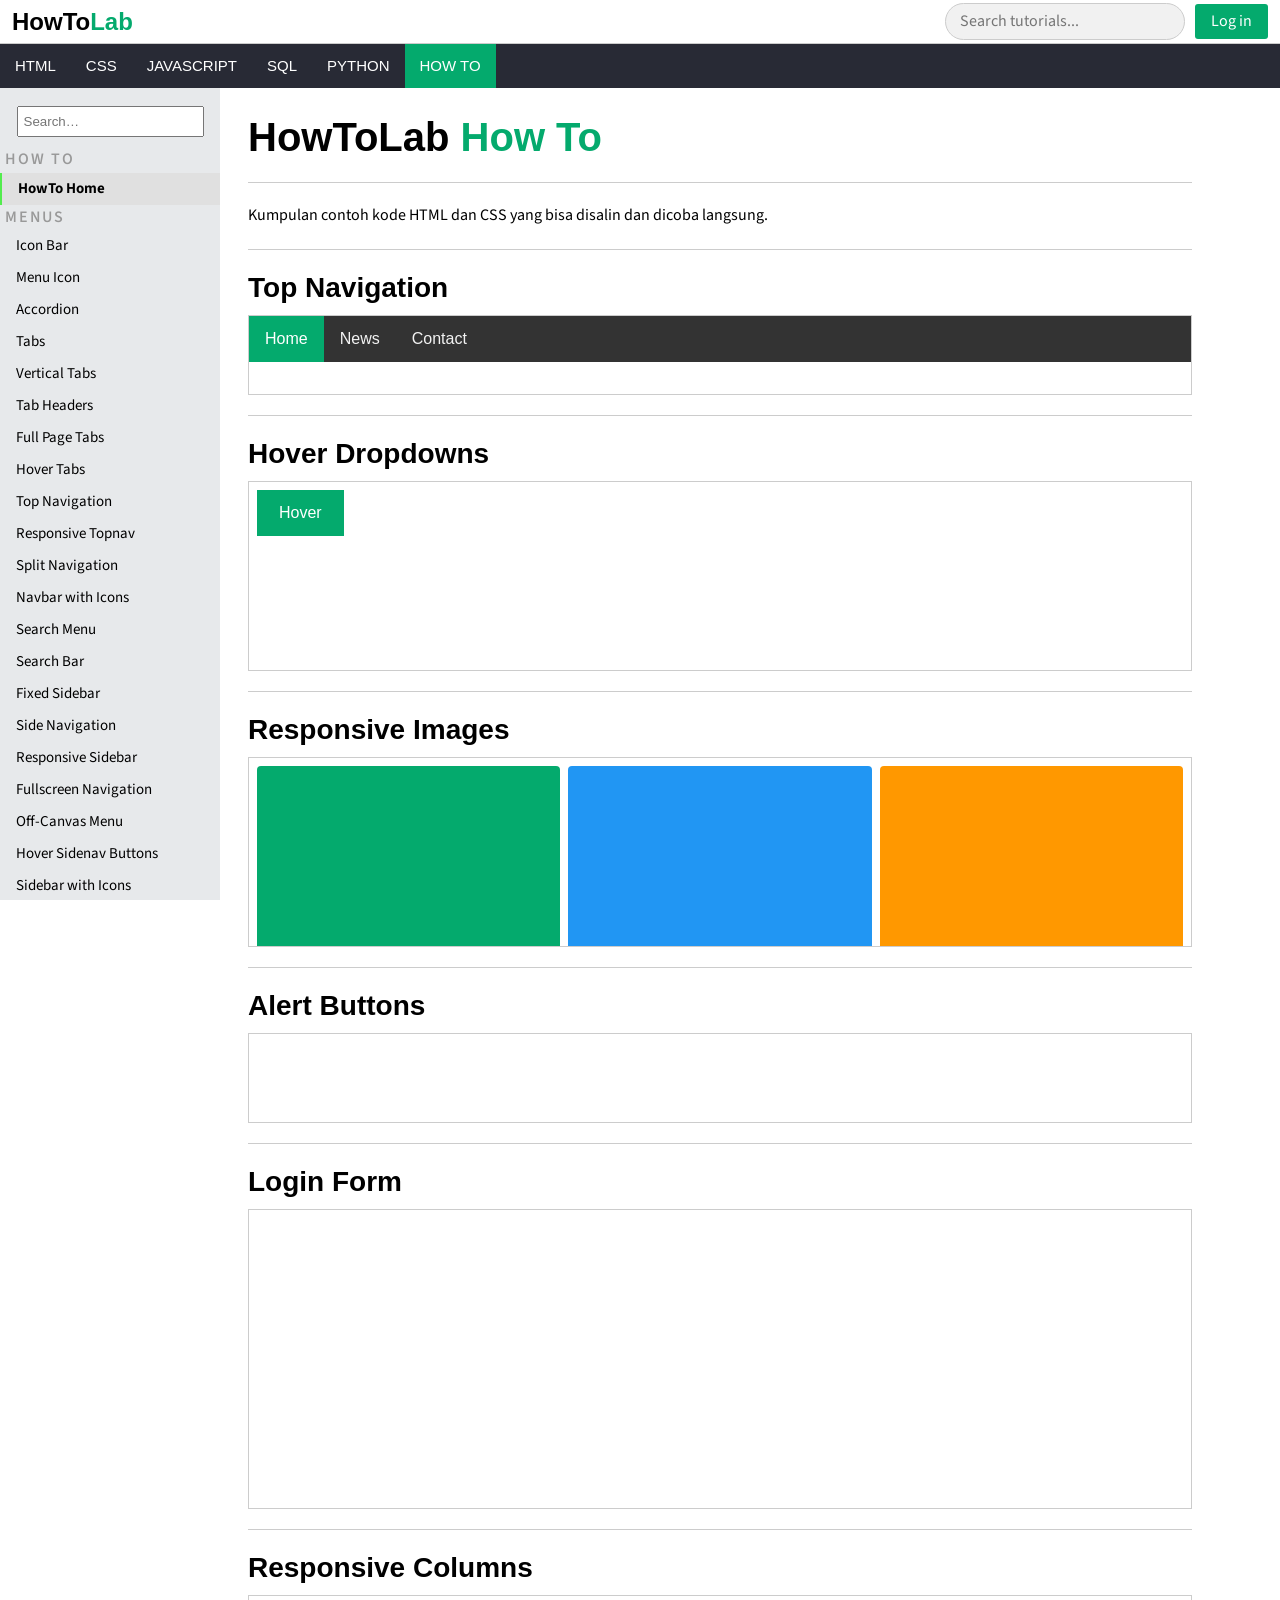
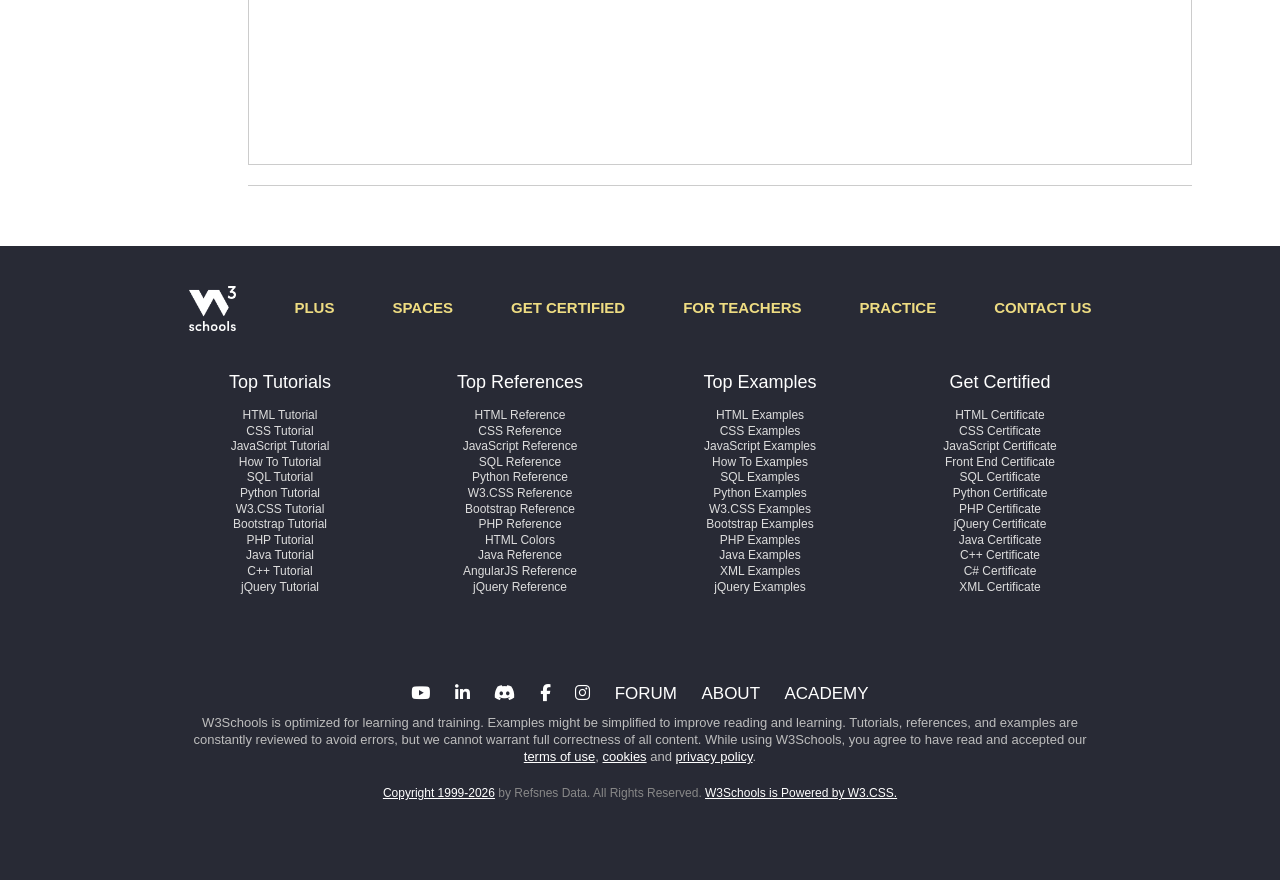
==== commit 8bfab5e4: "sidebar" ====
--- a/w3-howto-website/index.html
+++ b/w3-howto-website/index.html
@@ -28,10 +28,10 @@
   <div class="layout">
     <aside class="sidebar" id="sidebar" aria-label="Daftar tutorial">
       <input id="sideSearch" class="side-search" type="search" placeholder="Search…" aria-label="Cari di sidebar">
-      <div class="side-label">How To</div>
-      <a class="side-home active" href="index.html">HowTo Home</a>
-      <section class="side-sec">
-        <div class="side-label">Menus</div>
+      <div class="side-label">HOW TO</div>
+      <a class="side-home-active" href="index.html">HowTo Home</a>
+      <section class="side-sec">
+        <div class="side-label">MENUS<Script:src></Script:src></div>
         <div class="side-links">
           <a href="#">Icon Bar</a>
           <a href="#">Menu Icon</a>
@@ -91,7 +91,7 @@
         </div>
       </section>
       <section class="side-sec">
-        <div class="side-label">Images</div>
+        <div class="side-label">IMAGES</div>
         <div class="side-links">
           <a href="#">Slideshow</a>
           <a href="#">Slideshow Gallery</a>
@@ -137,7 +137,7 @@
         </div>
       </section>
       <section class="side-sec">
-        <div class="side-label">Buttons</div>
+        <div class="side-label">BUTTONS</div>
         <div class="side-links">
           <a href="#">Alert Buttons</a>
           <a href="#">Outline Buttons</a>
@@ -161,7 +161,7 @@
         </div>
       </section>
       <section class="side-sec">
-        <div class="side-label">Forms</div>
+        <div class="side-label">FORMS</div>
         <div class="side-links">
           <a href="#">Login Form</a>
           <a href="#">Signup Form</a>
@@ -200,7 +200,7 @@
         </div>
       </section>
       <section class="side-sec">
-        <div class="side-label">Filters</div>
+        <div class="side-label">FILTERS</div>
         <div class="side-links">
           <a href="#">Filter List</a>
           <a href="#">Filter Table</a>
@@ -211,7 +211,7 @@
         </div>
       </section>
       <section class="side-sec">
-        <div class="side-label">Tables</div>
+        <div class="side-label">TABLES</div>
         <div class="side-links">
           <a href="#">Zebra Striped Table</a>
           <a href="#">Center Tables</a>
@@ -223,7 +223,7 @@
         </div>
       </section>
       <section class="side-sec">
-        <div class="side-label">More</div>
+        <div class="side-label">MORE</div>
         <div class="side-links">
           <a href="#">Fullscreen Video</a>
           <a href="#">Modal Boxes</a>
@@ -353,7 +353,7 @@
         </div>
       </section>
       <section class="side-sec">
-        <div class="side-label">Website</div>
+        <div class="side-label">WEBSITE</div>
         <div class="side-links">
           <a href="#">Create a Website</a>
           <a href="#">Make a Website</a>
@@ -377,7 +377,7 @@
         </div>
       </section>
       <section class="side-sec">
-        <div class="side-label">Grid</div>
+        <div class="side-label">GRID</div>
         <div class="side-links">
           <a href="#">2 Column Layout</a>
           <a href="#">3 Column Layout</a>
@@ -391,7 +391,7 @@
         </div>
       </section>
       <section class="side-sec">
-        <div class="side-label">Google</div>
+        <div class="side-label">GOOGLE</div>
         <div class="side-links">
           <a href="#">Google Charts</a>
           <a href="#">Google Fonts</a>
@@ -400,7 +400,7 @@
         </div>
       </section>
       <section class="side-sec">
-        <div class="side-label">Converters</div>
+        <div class="side-label">CONVERTERS</div>
         <div class="side-links">
           <a href="#">Convert Weight</a>
           <a href="#">Convert Temperature</a>
@@ -409,7 +409,7 @@
         </div>
       </section>
       <section class="side-sec">
-        <div class="side-label">Blog</div>
+        <div class="side-label">BLOG</div>
         <div class="side-links">
           <a href="#">Get a Developer Job</a>
           <a href="#">Become a Front-End Dev.</a>
--- a/w3-howto-website/style.css
+++ b/w3-howto-website/style.css
@@ -162,6 +162,36 @@
   align-items: flex-start
 }
 
+.side-home-active{
+  background-color:#e0e0e0;
+  color:#000;
+  border-left: 2px solid rgba(12, 241, 4, 0.667);
+    font-size: 14px;
+    font-weight: 670;
+}
+
+.side-search {
+  margin: 0 auto;
+  display: block;
+  padding: 5px 5px;
+  padding-top: 6px;
+  padding-bottom: 6px;
+  width:85%;
+  max-width: 200%;
+  margin-top: 10px;
+  margin-bottom: 10px;
+}
+
+.side-label {
+  color: #999;
+  width: 100%;
+  max-width: 200%;
+  margin-left:5px;
+  font-size: 16px;
+  font-weight: 550;
+  letter-spacing: 2px;
+}
+
 .sidebar {
   flex: 0 0 var(--side-w);
   width: var(--side-w);
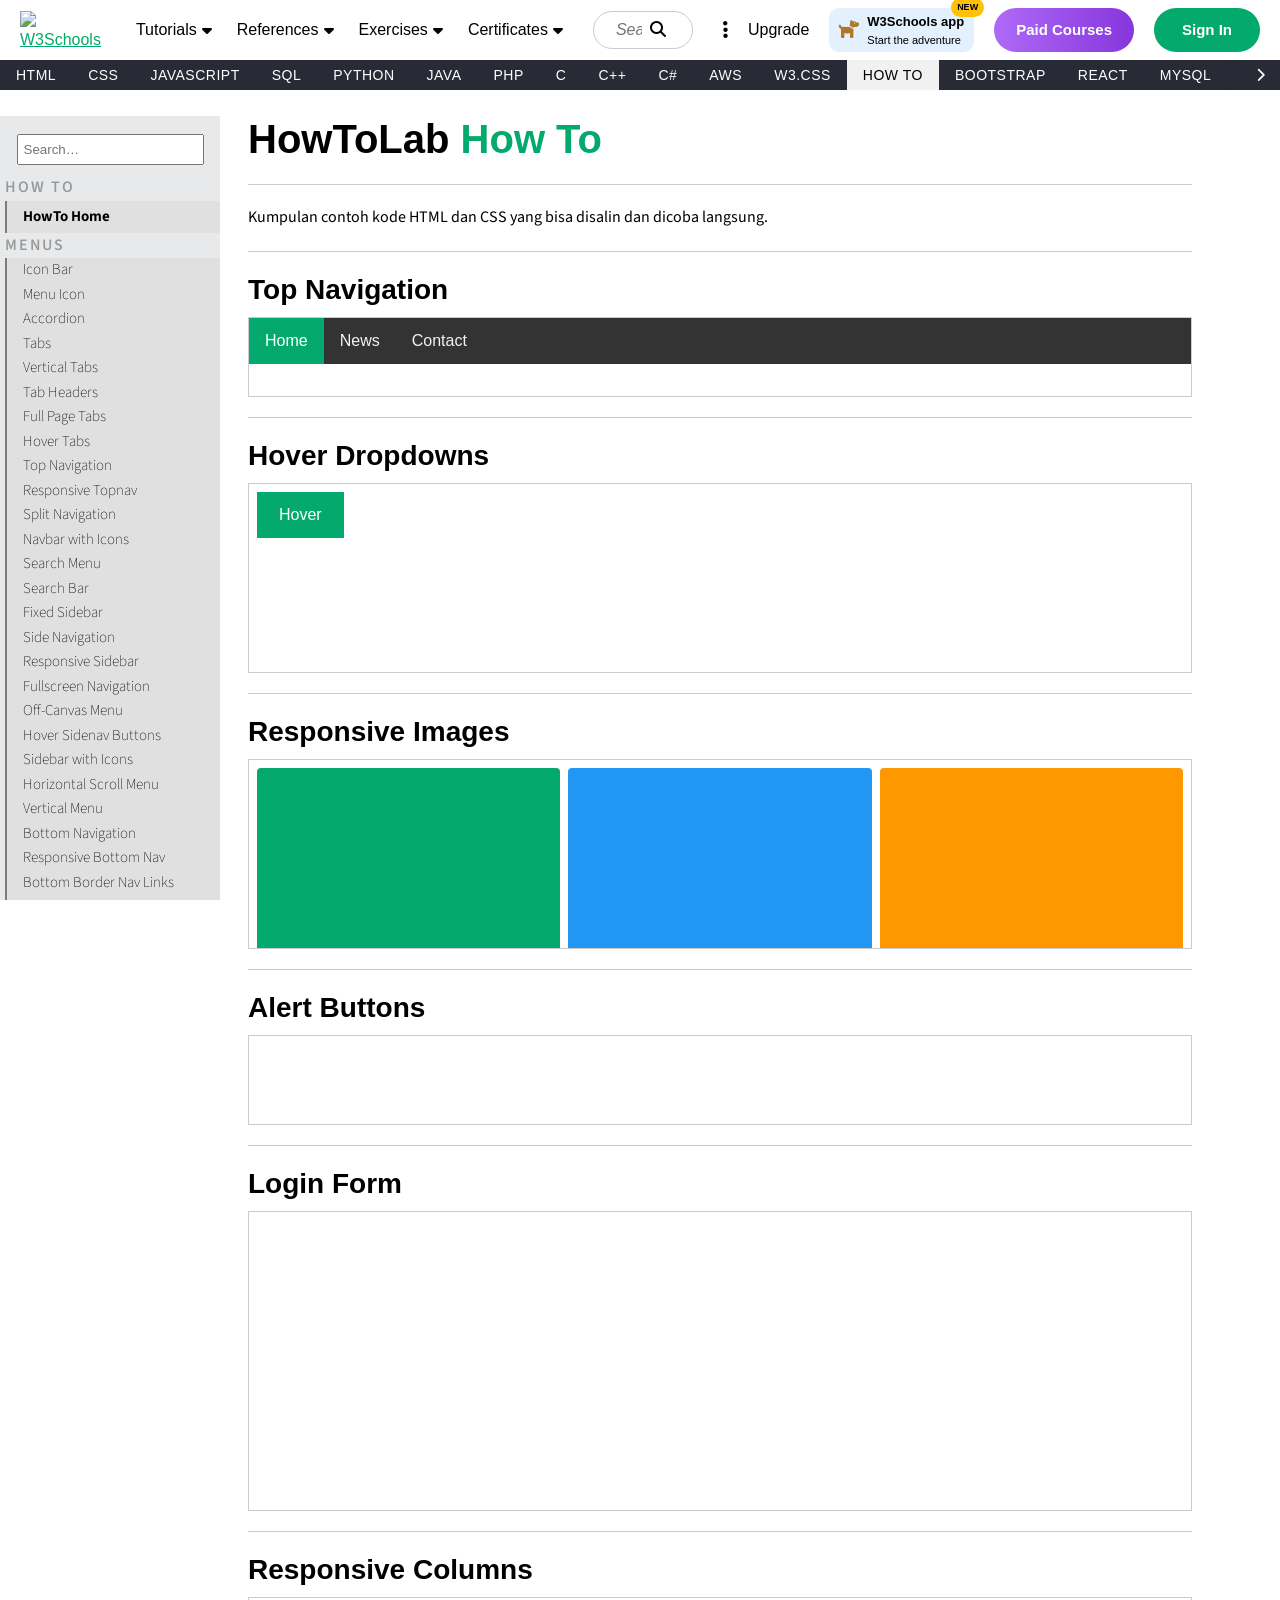
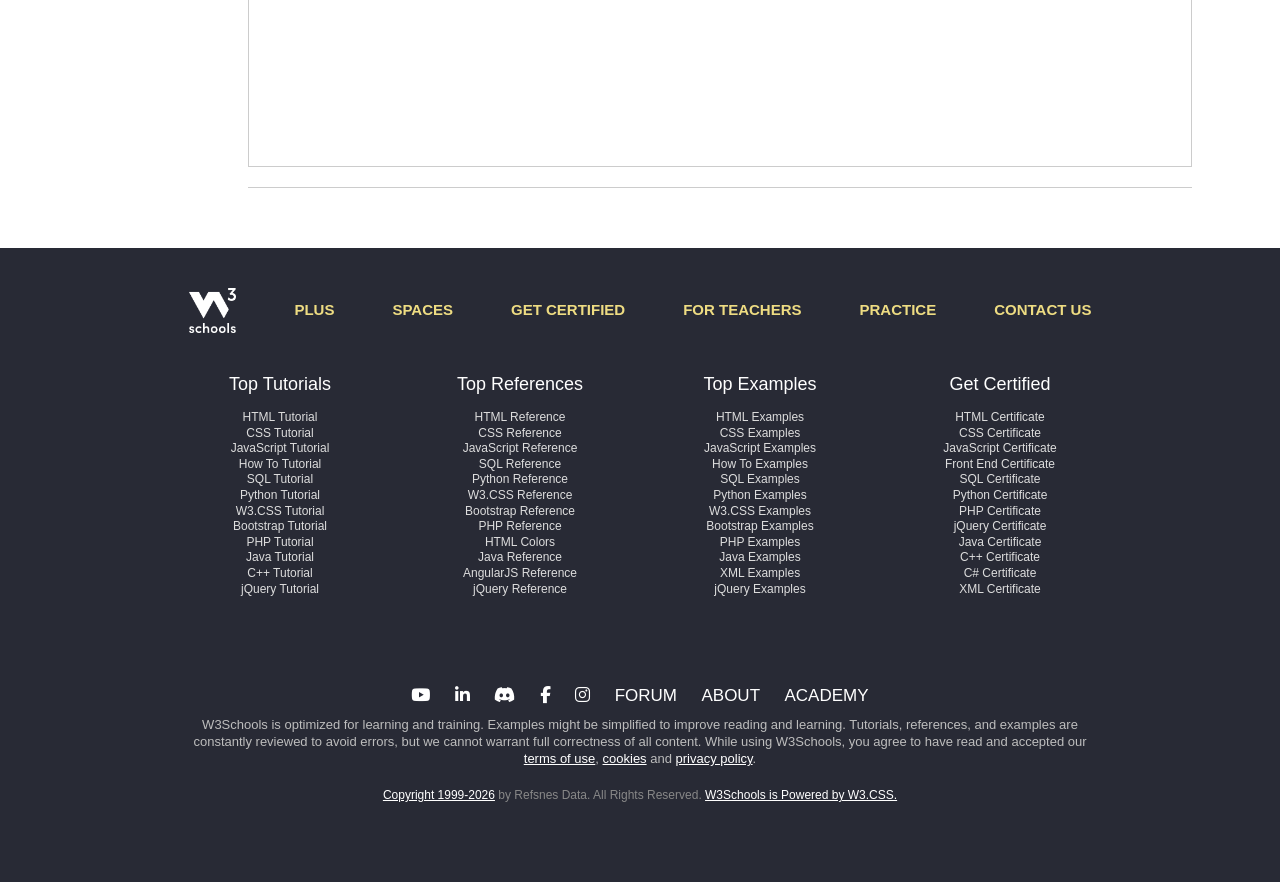
==== commit 6f67f5c2: "Penambahan Navbar" ====
--- a/w3-howto-website/index.html
+++ b/w3-howto-website/index.html
@@ -12,26 +12,100 @@
 
 <body>
   <header class="topbar">
+    <!-- Navbar Utama (Atas) -->
     <div class="brand-row">
-      <button id="menuBtn" type="button" aria-label="Buka menu" aria-expanded="false">&#9776;</button>
-      <a class="logo" href="index.html">HowTo<span>Lab</span></a>
-      <input id="search" class="search" type="search" placeholder="Search tutorials..." aria-label="Search tutorials">
-      <a class="login" href="#">Log in</a>
+      <div class="left-section">
+        <a href="index.html" class="w3-logo" aria-label="W3Schools">
+          <img src="https://upload.wikimedia.org/wikipedia/commons/a/a0/W3Schools_logo.svg" alt="W3Schools" height="38">
+        </a>
+        <nav class="main-nav-links">
+          <a href="#">Tutorials <i class="fa-solid fa-caret-down"></i></a>
+          <a href="#">References <i class="fa-solid fa-caret-down"></i></a>
+          <a href="#">Exercises <i class="fa-solid fa-caret-down"></i></a>
+          <a href="#">Certificates <i class="fa-solid fa-caret-down"></i></a>
+        </nav>
+      </div>
+
+      <div class="search-container">
+        <input type="text" placeholder="Search..." aria-label="Search tutorials">
+        <button type="button" aria-label="Search"><i class="fa-solid fa-magnifying-glass"></i></button>
+      </div>
+
+      <div class="right-actions">
+        <button class="theme-btn" aria-label="Menu"><i class="fa-solid fa-ellipsis-vertical"></i></button>
+        <a href="#" class="upgrade-link">Upgrade</a>
+        <a href="#" class="app-btn">
+          <i class="fa-solid fa-dog" style="color:#b2762a; font-size:18px;"></i>
+          <div>
+            <span class="app-title">W3Schools app</span><br>
+            <span class="app-desc">Start the adventure</span>
+          </div>
+          <span class="new-badge">NEW</span>
+        </a>
+        <a href="#" class="paid-courses-btn">Paid Courses</a>
+        <a href="#" class="sign-in-btn">Sign In</a>
+      </div>
     </div>
-    <nav class="nav-row" aria-label="Kategori"><a href="https://www.w3schools.com/html/" target="_blank"
-        rel="noopener">HTML</a><a href="https://www.w3schools.com/css/" target="_blank" rel="noopener">CSS</a><a
-        href="https://www.w3schools.com/js/" target="_blank" rel="noopener">JavaScript</a><a
-        href="https://www.w3schools.com/sql/" target="_blank" rel="noopener">SQL</a><a
-        href="https://www.w3schools.com/python/" target="_blank" rel="noopener">Python</a><a class="active"
-        href="index.html">How To</a></nav>
+
+    <!-- Navbar Sekunder (Bawah - Gelap) -->
+    <nav class="nav-row" aria-label="Kategori">
+      <a href="#">HTML</a>
+      <a href="#">CSS</a>
+      <a href="#">JAVASCRIPT</a>
+      <a href="#">SQL</a>
+      <a href="#">PYTHON</a>
+      <a href="#">JAVA</a>
+      <a href="#">PHP</a>
+      <a href="#">C</a>
+      <a href="#">C++</a>
+      <a href="#">C#</a>
+      <a href="#">AWS</a>
+      <a href="#">W3.CSS</a>
+      <a class="active" href="index.html">HOW TO</a>
+      <a href="#">BOOTSTRAP</a>
+      <a href="#">REACT</a>
+      <a href="#">MYSQL</a>
+      <a href="#">EXCEL</a>
+      <a href="#">XML</a>
+      <a href="#">DJANGO</a>
+      <a href="#">NUMPY</a>
+      <a href="#">PANDAS</a>
+      <a href="#">NODEJS</a>
+      <a href="#">DSA</a>
+      <a href="#">TYPESCRIPT</a>
+      <a href="#">ANGULAR</a>
+      <a href="#">ANGULARJS</a>
+      <a href="#">GIT</a>
+      <a href="#">POSTGRESQL</a>
+      <a href="#">MONGODB</a>
+      <a href="#">ASP</a>
+      <a href="#">AI</a>
+      <a href="#">GO</a>
+      <a href="#">KOTLIN</a>
+      <a href="#">SWIFT</a>
+      <a href="#">SASS</a>
+      <a href="#">VUE</a>
+      <a href="#">GEN AI</a>
+      <a href="#">SCIPY</a>
+      <a href="#">CYBERSECURITY</a>
+      <a href="#">DATA SCIENCE</a>
+      <a href="#">INTRO TO PROGRAMMING</a>
+      <a href="#">INTRO TO HTML</a>
+      <a href="#">INTRO TO HTML & CSS</a>
+      <a href="#">BASH</a>
+      <a href="#">RUST</a>
+      <a href="#">TOOLS</a> 
+      <i class="fa-solid fa-chevron-right scroll-arrow"></i>
+    </nav>
   </header>
+  
   <div class="layout">
     <aside class="sidebar" id="sidebar" aria-label="Daftar tutorial">
       <input id="sideSearch" class="side-search" type="search" placeholder="Search…" aria-label="Cari di sidebar">
       <div class="side-label">HOW TO</div>
       <a class="side-home-active" href="index.html">HowTo Home</a>
       <section class="side-sec">
-        <div class="side-label">MENUS<Script:src></Script:src></div>
+        <div class="side-label">MENUS</div>
         <div class="side-links">
           <a href="#">Icon Bar</a>
           <a href="#">Menu Icon</a>
--- a/w3-howto-website/style.css
+++ b/w3-howto-website/style.css
@@ -67,93 +67,212 @@
   color: var(--green)
 }
 
-/* ===== Header: baris logo + navbar gelap ===== */
+/* ===== Header: Navbar Utama & Sekunder W3Schools Clone ===== */
 .topbar {
   position: sticky;
   top: 0;
-  z-index: 50
-}
-
+  z-index: 50;
+  font-family: "Segoe UI", Arial, sans-serif;
+  background-color: #fff;
+}
+
+/* Navigasi Atas */
 .brand-row {
   display: flex;
   align-items: center;
-  gap: 10px;
-  height: var(--bar-h);
-  padding: 0 12px;
+  justify-content: space-between;
+  height: 60px;
+  padding: 0 20px;
   background: #fff;
-  border-bottom: 1px solid var(--border)
-}
-
-.logo {
-  font: 700 24px var(--head);
-  color: #000;
-  text-decoration: none
-}
-
-.logo span {
-  color: var(--green)
-}
-
-#menuBtn {
-  display: none;
+}
+
+.left-section, .right-actions {
+  display: flex;
+  align-items: center;
+  gap: 20px;
+}
+
+.w3-logo img {
+  display: block;
+  margin-right: 15px;
+}
+
+.main-nav-links {
+  display: flex;
+  gap: 25px;
+}
+
+.main-nav-links a {
+  text-decoration: none;
+  color: #000;
+  font-size: 16px;
+  font-weight: 500;
+  display: flex;
+  align-items: center;
+  gap: 5px;
+}
+
+.main-nav-links a:hover {
+  color: var(--green);
+}
+
+/* Kolom Pencarian */
+.search-container {
+  display: flex;
+  align-items: center;
+  background: #fff;
+  border: 1px solid #ccc;
+  border-radius: 25px;
+  padding: 8px 20px;
+  width: 350px;
+  margin: 0 30px;
+}
+
+.search-container input {
+  border: none;
+  outline: none;
+  width: 100%;
+  font-size: 16px;
+  font-style: italic;
+}
+
+.search-container button {
   background: none;
-  border: 0;
-  font-size: 24px;
+  border: none;
   cursor: pointer;
-  padding: 4px 8px
-}
-
-.search {
-  margin-left: auto;
-  width: 240px;
-  padding: 5px 14px;
-  border: 1px solid var(--border);
-  border-radius: 20px;
-  background: #f1f1f1;
-  font: inherit
-}
-
-.search:focus {
-  outline: 2px solid var(--green);
-  background: #fff
-}
-
-.login {
+  font-size: 16px;
+  color: #000;
+}
+
+/* Tombol-tombol di Kanan */
+.theme-btn {
+  background: none;
+  border: none;
+  font-size: 20px;
+  cursor: pointer;
+  padding: 0;
+}
+
+.upgrade-link {
+  text-decoration: none;
+  color: #000;
+  font-size: 16px;
+}
+
+.upgrade-link:hover {
+  text-decoration: underline;
+}
+
+.app-btn {
+  position: relative;
+  display: flex;
+  align-items: center;
+  background-color: #e3f0fd;
+  color: #000;
+  text-decoration: none;
+  padding: 4px 10px;
+  border-radius: 10px;
+  gap: 8px;
+  white-space: nowrap;
+}
+
+.app-btn div {
+  line-height: 1.1;
+}
+.app-btn .app-title {
+  font-size: 13px;
+  font-weight: 700;
+}
+
+.app-btn .app-desc {
+  font-size: 11px;
+}
+
+.app-btn:hover {
+outline-color: #04AA6D;
+background: #bbc6cf;
+}
+
+.new-badge {
+  position: absolute;
+  top: -10px;
+  right: -10px;
+  background: #ffc107;
+  color: #000;
+  font-size: 9px;
+  font-weight: bold;
+  padding: 2px 6px;
+  border-radius: 10px;
+}
+
+.paid-courses-btn {
+  background: linear-gradient(90deg, #af6af8, #8636db);
+  color: #fff;
+  text-decoration: none;
+  padding: 10px 22px;
+  border-radius: 25px;
+  font-size: 15px;
+  font-weight: bold;
+  white-space: nowrap;
+}
+.paid-courses-btn:hover {
+  background: #8636db;
+}
+.sign-in-btn {
   background: var(--green);
   color: #fff;
-  padding: 5px 16px;
-  text-decoration: none;
-  border-radius: 3px
-}
-
-.login:hover {
-  background: #000
-}
-
+  text-decoration: none;
+  padding: 10px 28px;
+  border-radius: 25px;
+  font-size: 15px;
+  font-weight: bold;
+  white-space: nowrap;
+}
+
+.sign-in-btn:hover {
+  background: #038c5a;
+}
+
+/* Navigasi Sekunder (Menu Gelap) */
 .nav-row {
   display: flex;
-  height: var(--bar-h);
+  height: 30px;
   background: var(--dark);
   overflow-x: auto;
-  white-space: nowrap
+  white-space: nowrap;
+  align-items: center;
+  position: relative;
+}
+
+.nav-row::-webkit-scrollbar {
+  display: none;
 }
 
 .nav-row a {
   color: #fff;
-  padding: 0 15px;
-  font: 15px/var(--bar-h) Verdana, sans-serif;
-  text-transform: uppercase;
-  text-decoration: none
+  padding: 0 16px;
+  font: 14px/44px "Segoe UI", Arial, sans-serif;
+  text-decoration: none;
+  letter-spacing: 0.5px;
 }
 
 .nav-row a:hover {
-  background: #ccc;
-  color: #000
+  background: #000;
 }
 
 .nav-row a.active {
-  background: var(--green);
-  color: #fff
+  background: #f1f1f1;
+  color: #000;
+}
+
+.scroll-arrow {
+  color: #fff;
+  position: sticky;
+  right: 0;
+  background: linear-gradient(to right, transparent, var(--dark) 30%);
+  padding: 14px 15px 14px 30px;
+  font-size: 14px;
+  cursor: pointer;
 }
 
 /* ===== Layout: sidebar + konten ===== */
@@ -165,9 +284,21 @@
 .side-home-active{
   background-color:#e0e0e0;
   color:#000;
-  border-left: 2px solid rgba(12, 241, 4, 0.667);
-    font-size: 14px;
-    font-weight: 670;
+  border-left: 2px solid rgba(73, 74, 73, 0.667);
+  font-size: 14px;
+  font-weight: 670;
+  margin-left: 5px;
+  display: block;
+}
+
+.side-home-active:hover{
+  background-color:#e0e0e0;
+  color:#000;
+  border-left: 2px solid rgba(4, 249, 4, 0.667);
+  font-size: 14px;
+  font-weight: 670;
+  margin-left: 5px;
+  display: block;
 }
 
 .side-search {
@@ -192,12 +323,33 @@
   letter-spacing: 2px;
 }
 
+.side-links a {
+  background-color: #e0e0e0;
+  color: #000;
+  border-left: 2px solid rgba(73, 74, 73, 0.667);
+  font-size: 14px;
+  font-weight: 200;
+  margin-left: 5px;
+  line-height: 1.1;
+  display: block;
+}
+
+.side-links a:hover {
+  background-color: #e0e0e0;
+  color: #000;
+  border-left: 2px solid rgba(4, 249, 4, 0.667);
+  font-size: 14px;
+  font-weight: 670;
+  margin-left: 5px;
+  display: block;
+}
+
 .sidebar {
   flex: 0 0 var(--side-w);
   width: var(--side-w);
   position: sticky;
-  top: calc(var(--bar-h) * 2);
-  height: calc(100vh - var(--bar-h) * 2);
+  top: 116px; /* Tinggi navbar (72px + 44px) */
+  height: calc(100vh - 116px);
   overflow-y: auto;
   background: var(--gray);
   padding: 8px 0 24px
@@ -313,10 +465,9 @@
   font-family: var(--font);
   padding: 40px 0;
   font-family: var(--head);
-  /* Diperbesar agar lebih tinggi */
-}
-
-/* Navigasi Atas Footer (Baru ditambahkan) */
+}
+
+/* Navigasi Atas Footer */
 .footer-top-nav {
   display: flex;
   justify-content: center;
@@ -328,7 +479,6 @@
 
 .footer-top-nav a {
   color: #eedc82;
-  /* Warna kuning redup menyerupai gambar */
   text-decoration: none;
   font-size: 15px;
   font-weight: 600;
@@ -339,35 +489,30 @@
 }
 
 .logo img {
-      height: 45px;
-      width: auto;
-      display: block;
-      filter: brightness(0) invert(1);
-      transition: filter 0.3s ease;
+  height: 45px;
+  width: auto;
+  display: block;
+  filter: brightness(0) invert(1);
+  transition: filter 0.3s ease;
 }
 
 .logo img:hover {
-      filter: brightness(0) invert(45%) sepia(87%) saturate(1143%) hue-rotate(126deg) brightness(94%) contrast(99%)
-}
-
-
+  filter: brightness(0) invert(45%) sepia(87%) saturate(1143%) hue-rotate(126deg) brightness(94%) contrast(99%)
+}
 
 /* Container utama */
 .footer-container {
   max-width: 1000px;
-  /* Diperkecil agar kolom lebih ke tengah */
   margin: auto;
   padding: 0 35px 55px;
   display: grid;
   grid-template-columns: repeat(4, 1fr);
-  /* Membagi 4 kolom sama besar */
   gap: 30px;
 }
 
 /* Kolom dan Text */
 .footer-column {
   text-align: center;
-  /* Membuat teks rata tengah seperti gambar ke-2 */
 }
 
 /* Judul kolom */
@@ -452,10 +597,8 @@
 .social-links {
   display: flex;
   justify-content: center;
-  /* Tambahan agar logo rata tengah */
   gap: 10px;
   margin-bottom: 25px;
-  /* Mengubah margin agar ada jarak dengan teks di bawahnya */
 }
 
 .social-links a {
